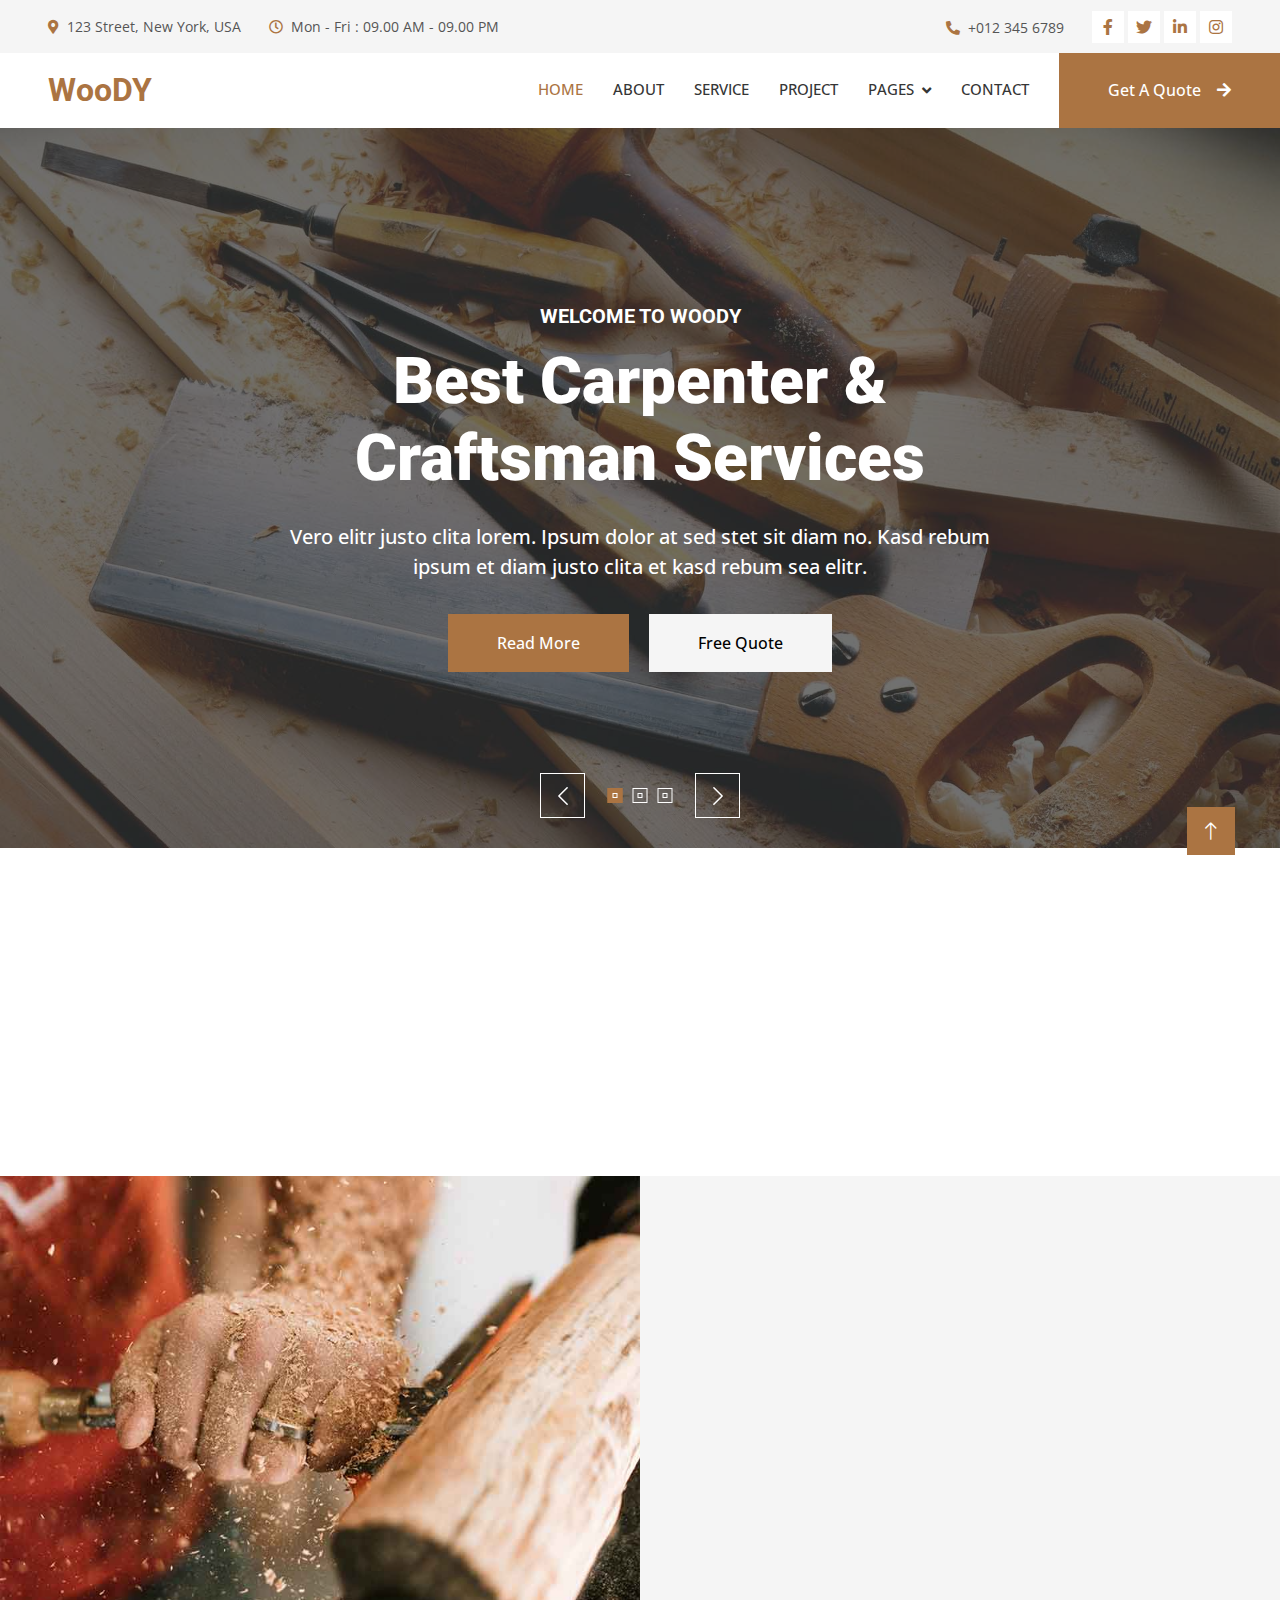
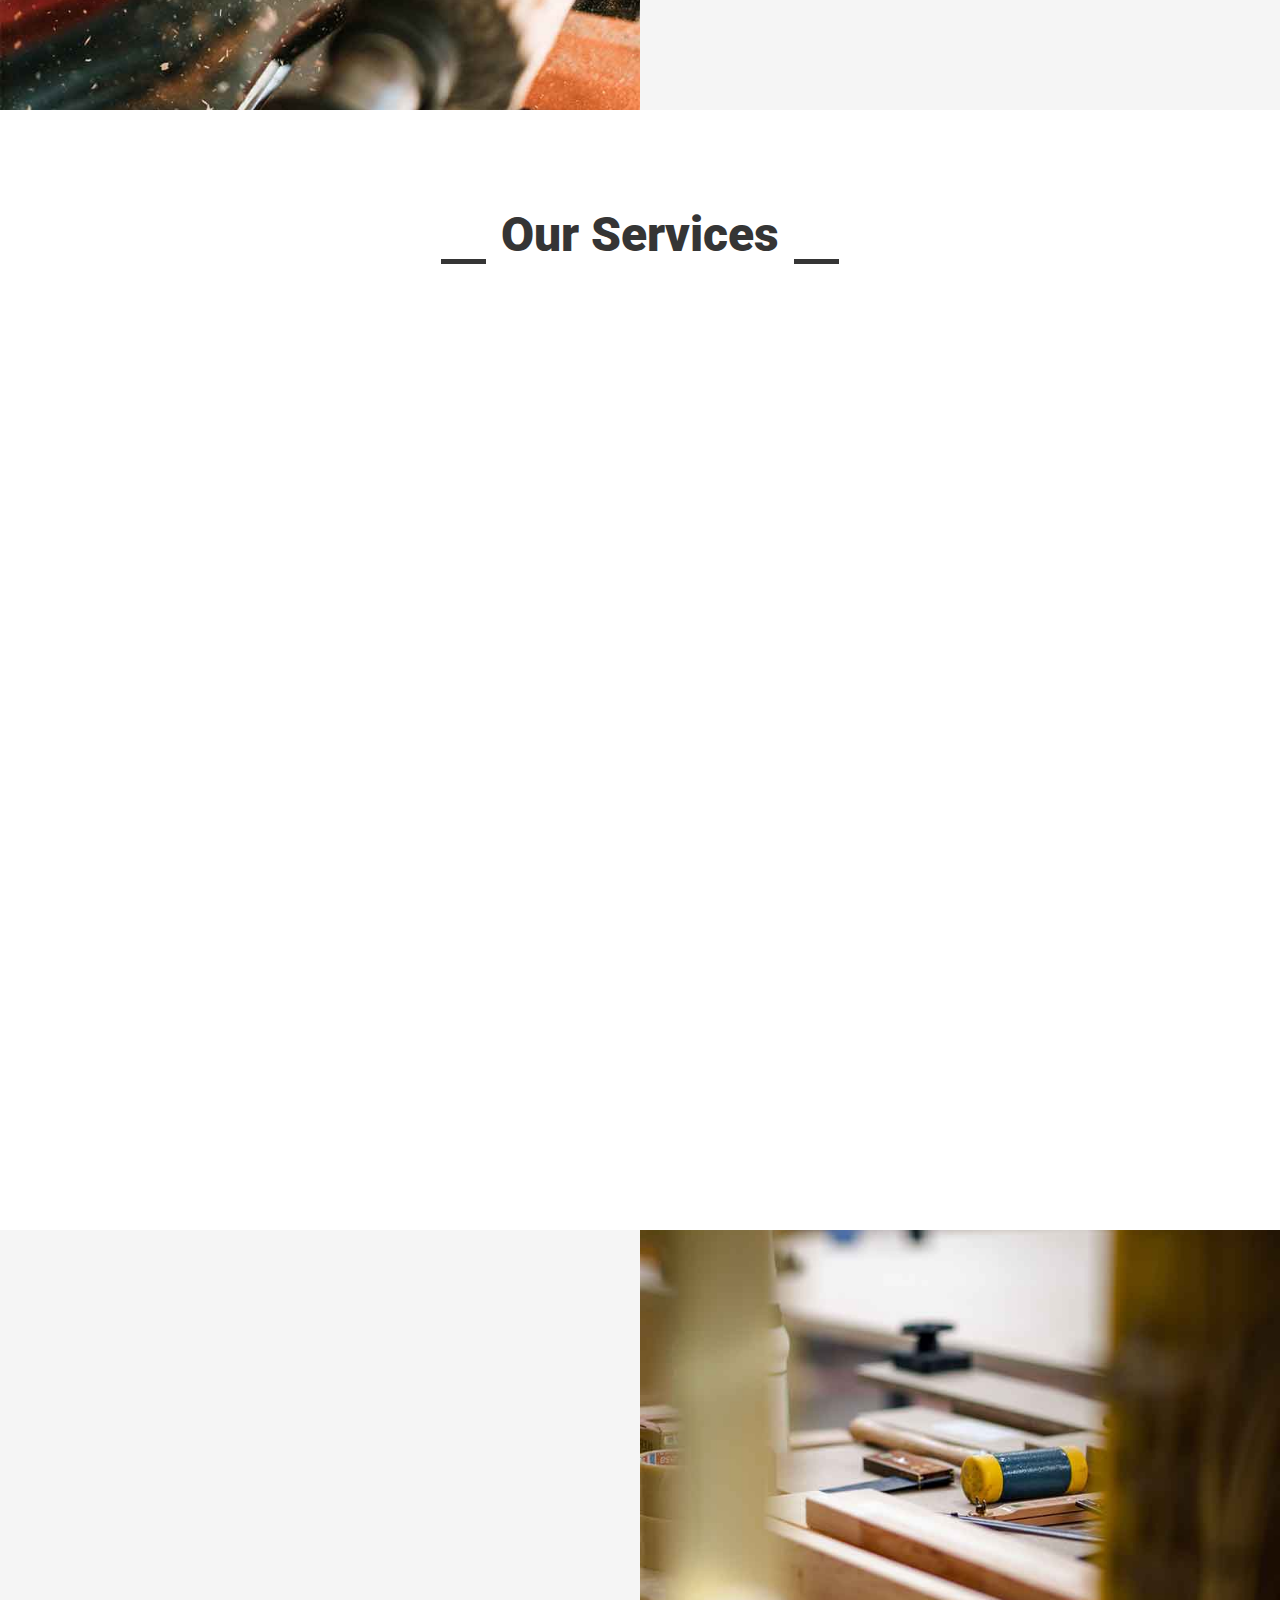
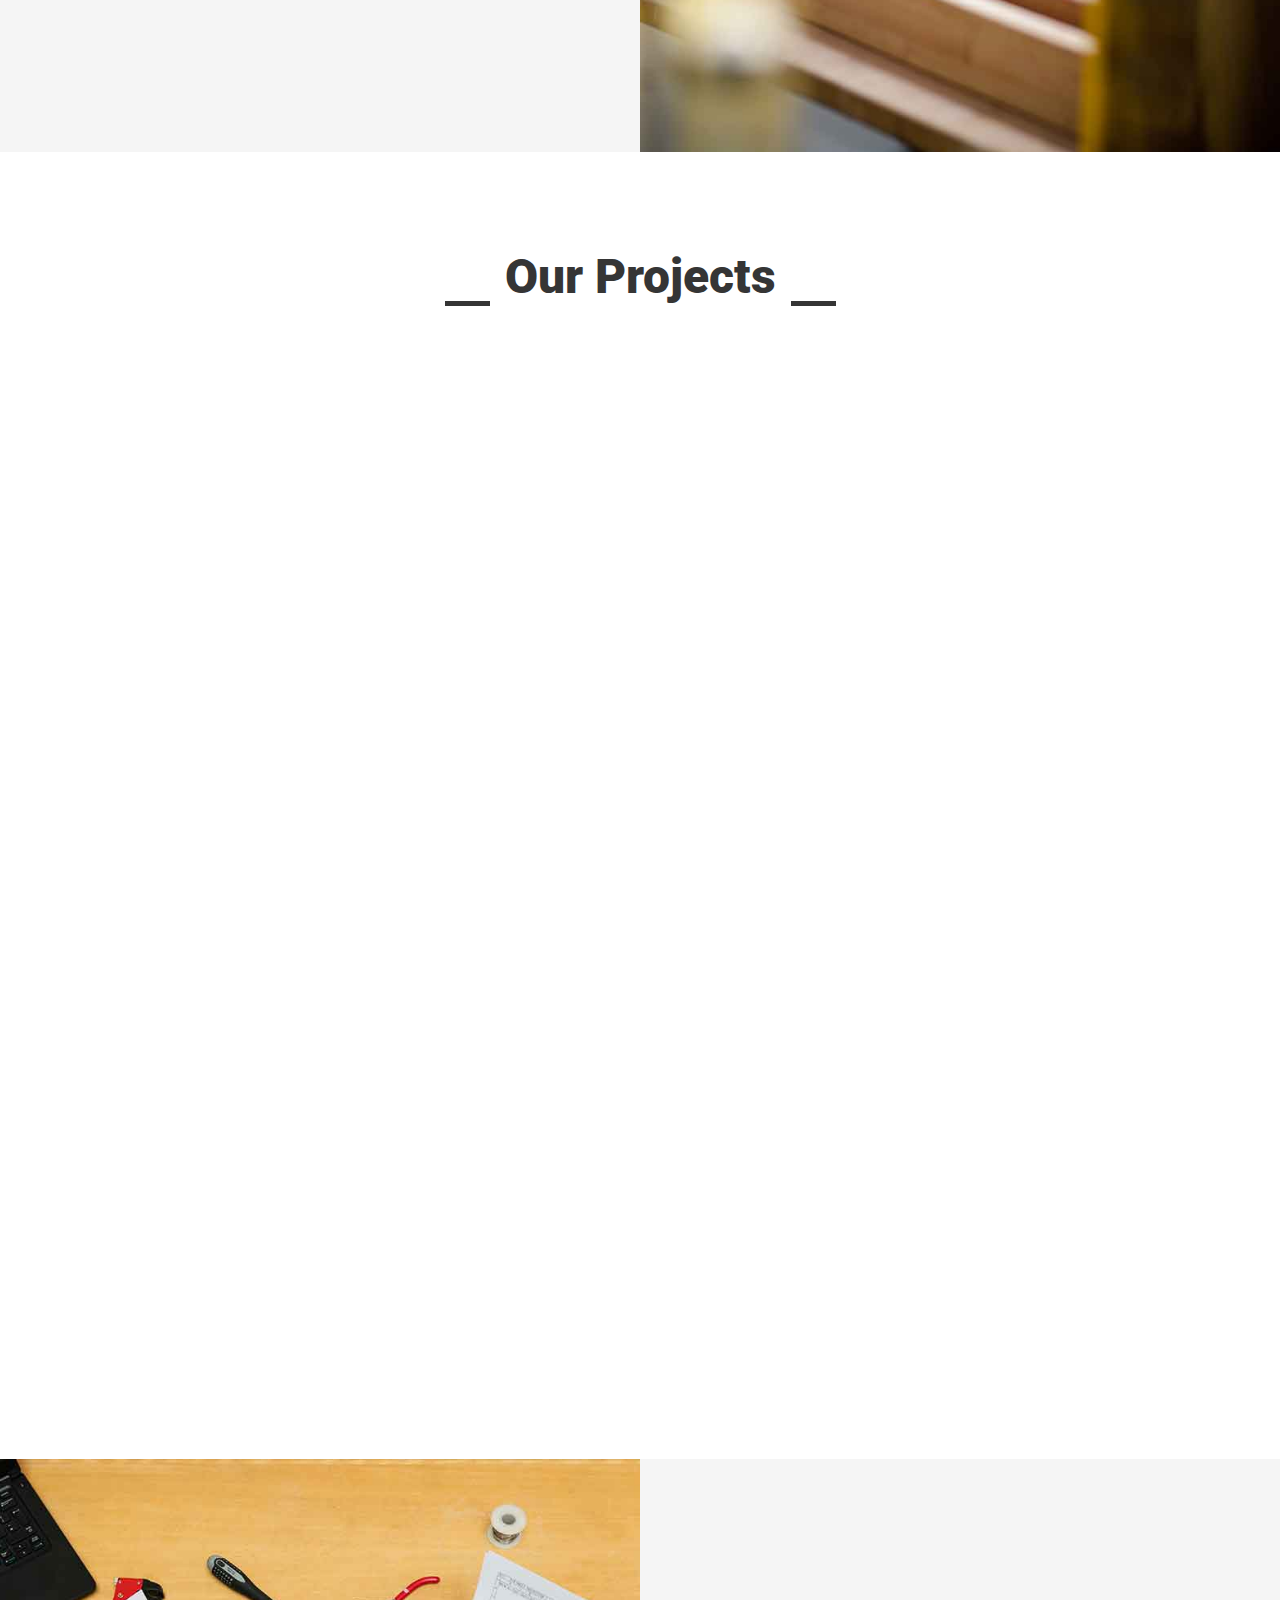
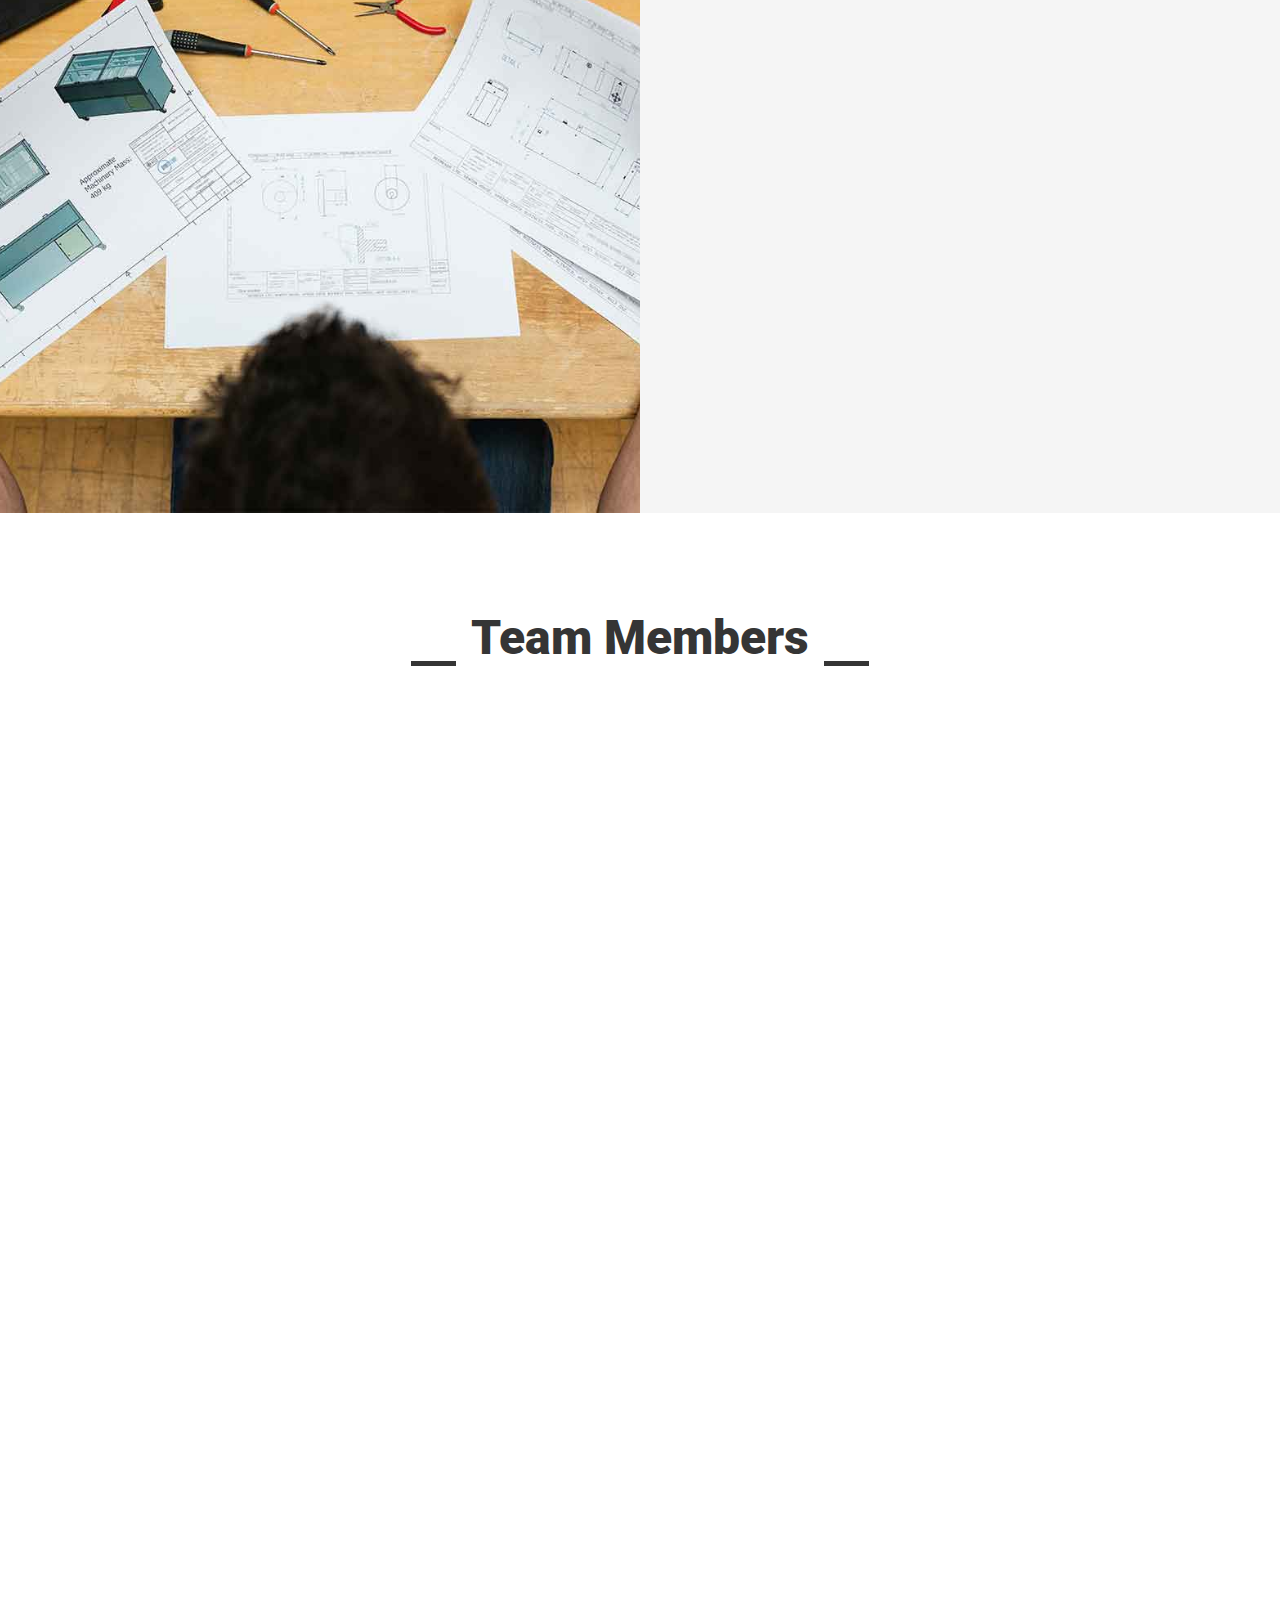
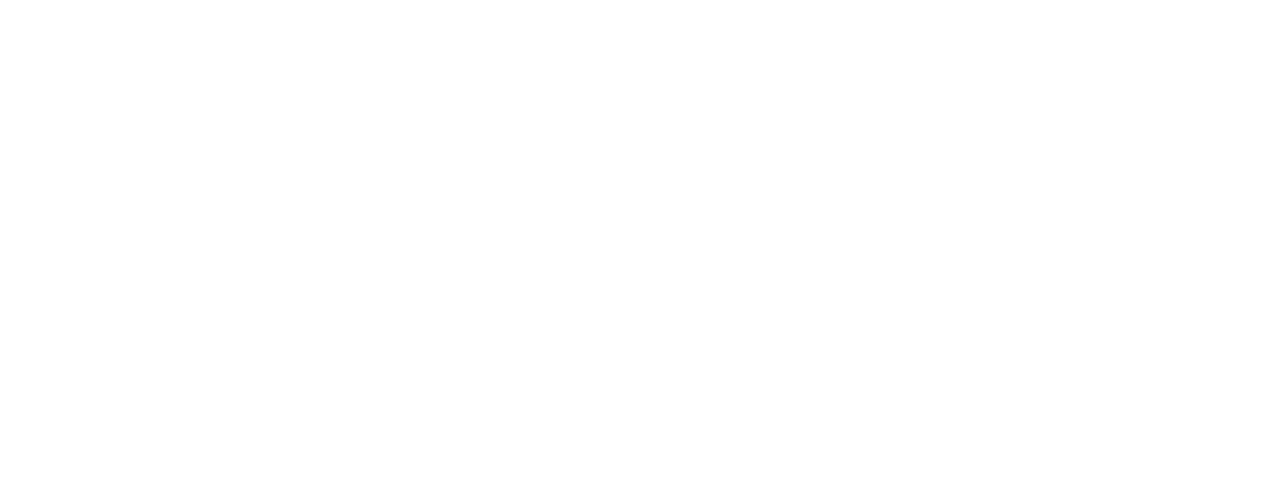
==== index.html @ b7f3e783 "first commit" ====
<!DOCTYPE html>
<html lang="en">

<head>
    <meta charset="utf-8">
    <title>Woody - Carpenter Website Template</title>
    <meta content="width=device-width, initial-scale=1.0" name="viewport">
    <meta content="" name="keywords">
    <meta content="" name="description">

    <!-- Favicon -->
    <link href="img/favicon.ico" rel="icon">

    <!-- Google Web Fonts -->
    <link rel="preconnect" href="https://fonts.googleapis.com">
    <link rel="preconnect" href="https://fonts.gstatic.com" crossorigin>
    <link href="https://fonts.googleapis.com/css2?family=Open+Sans:wght@400;500&family=Roboto:wght@500;700;900&display=swap" rel="stylesheet"> 

    <!-- Icon Font Stylesheet -->
    <link href="https://cdnjs.cloudflare.com/ajax/libs/font-awesome/5.10.0/css/all.min.css" rel="stylesheet">
    <link href="https://cdn.jsdelivr.net/npm/bootstrap-icons@1.4.1/font/bootstrap-icons.css" rel="stylesheet">

    <!-- Libraries Stylesheet -->
    <link href="lib/animate/animate.min.css" rel="stylesheet">
    <link href="lib/owlcarousel/assets/owl.carousel.min.css" rel="stylesheet">
    <link href="lib/lightbox/css/lightbox.min.css" rel="stylesheet">

    <!-- Customized Bootstrap Stylesheet -->
    <link href="css/bootstrap.min.css" rel="stylesheet">

    <!-- Template Stylesheet -->
    <link href="css/style.css" rel="stylesheet">
</head>

<body>
    <!-- Spinner Start -->
    <div id="spinner" class="show bg-white position-fixed translate-middle w-100 vh-100 top-50 start-50 d-flex align-items-center justify-content-center">
        <div class="spinner-grow text-primary" style="width: 3rem; height: 3rem;" role="status">
            <span class="sr-only">Loading...</span>
        </div>
    </div>
    <!-- Spinner End -->


    <!-- Topbar Start -->
    <div class="container-fluid bg-light p-0">
        <div class="row gx-0 d-none d-lg-flex">
            <div class="col-lg-7 px-5 text-start">
                <div class="h-100 d-inline-flex align-items-center py-3 me-4">
                    <small class="fa fa-map-marker-alt text-primary me-2"></small>
                    <small>123 Street, New York, USA</small>
                </div>
                <div class="h-100 d-inline-flex align-items-center py-3">
                    <small class="far fa-clock text-primary me-2"></small>
                    <small>Mon - Fri : 09.00 AM - 09.00 PM</small>
                </div>
            </div>
            <div class="col-lg-5 px-5 text-end">
                <div class="h-100 d-inline-flex align-items-center py-3 me-4">
                    <small class="fa fa-phone-alt text-primary me-2"></small>
                    <small>+012 345 6789</small>
                </div>
                <div class="h-100 d-inline-flex align-items-center">
                    <a class="btn btn-sm-square bg-white text-primary me-1" href=""><i class="fab fa-facebook-f"></i></a>
                    <a class="btn btn-sm-square bg-white text-primary me-1" href=""><i class="fab fa-twitter"></i></a>
                    <a class="btn btn-sm-square bg-white text-primary me-1" href=""><i class="fab fa-linkedin-in"></i></a>
                    <a class="btn btn-sm-square bg-white text-primary me-0" href=""><i class="fab fa-instagram"></i></a>
                </div>
            </div>
        </div>
    </div>
    <!-- Topbar End -->


    <!-- Navbar Start -->
    <nav class="navbar navbar-expand-lg bg-white navbar-light sticky-top p-0">
        <a href="index.html" class="navbar-brand d-flex align-items-center px-4 px-lg-5">
            <h2 class="m-0 text-primary">WooDY</h2>
        </a>
        <button type="button" class="navbar-toggler me-4" data-bs-toggle="collapse" data-bs-target="#navbarCollapse">
            <span class="navbar-toggler-icon"></span>
        </button>
        <div class="collapse navbar-collapse" id="navbarCollapse">
            <div class="navbar-nav ms-auto p-4 p-lg-0">
                <a href="index.html" class="nav-item nav-link active">Home</a>
                <a href="about.html" class="nav-item nav-link">About</a>
                <a href="service.html" class="nav-item nav-link">Service</a>
                <a href="project.html" class="nav-item nav-link">Project</a>
                <div class="nav-item dropdown">
                    <a href="#" class="nav-link dropdown-toggle" data-bs-toggle="dropdown">Pages</a>
                    <div class="dropdown-menu fade-up m-0">
                        <a href="feature.html" class="dropdown-item">Feature</a>
                        <a href="quote.html" class="dropdown-item">Free Quote</a>
                        <a href="team.html" class="dropdown-item">Our Team</a>
                        <a href="testimonial.html" class="dropdown-item">Testimonial</a>
                        <a href="404.html" class="dropdown-item">404 Page</a>
                    </div>
                </div>
                <a href="contact.html" class="nav-item nav-link">Contact</a>
            </div>
            <a href="" class="btn btn-primary py-4 px-lg-5 d-none d-lg-block">Get A Quote<i class="fa fa-arrow-right ms-3"></i></a>
        </div>
    </nav>
    <!-- Navbar End -->


    <!-- Carousel Start -->
    <div class="container-fluid p-0 pb-5">
        <div class="owl-carousel header-carousel position-relative">
            <div class="owl-carousel-item position-relative">
                <img class="img-fluid" src="img/carousel-1.jpg" alt="">
                <div class="position-absolute top-0 start-0 w-100 h-100 d-flex align-items-center" style="background: rgba(53, 53, 53, .7);">
                    <div class="container">
                        <div class="row justify-content-center">
                            <div class="col-12 col-lg-8 text-center">
                                <h5 class="text-white text-uppercase mb-3 animated slideInDown">Welcome To WooDY</h5>
                                <h1 class="display-3 text-white animated slideInDown mb-4">Best Carpenter & Craftsman Services</h1>
                                <p class="fs-5 fw-medium text-white mb-4 pb-2">Vero elitr justo clita lorem. Ipsum dolor at sed stet sit diam no. Kasd rebum ipsum et diam justo clita et kasd rebum sea elitr.</p>
                                <a href="" class="btn btn-primary py-md-3 px-md-5 me-3 animated slideInLeft">Read More</a>
                                <a href="" class="btn btn-light py-md-3 px-md-5 animated slideInRight">Free Quote</a>
                            </div>
                        </div>
                    </div>
                </div>
            </div>
            <div class="owl-carousel-item position-relative">
                <img class="img-fluid" src="img/carousel-2.jpg" alt="">
                <div class="position-absolute top-0 start-0 w-100 h-100 d-flex align-items-center" style="background: rgba(53, 53, 53, .7);">
                    <div class="container">
                        <div class="row justify-content-center">
                            <div class="col-12 col-lg-8 text-center">
                                <h5 class="text-white text-uppercase mb-3 animated slideInDown">Welcome To WooDY</h5>
                                <h1 class="display-3 text-white animated slideInDown mb-4">Best Carpenter & Craftsman Services</h1>
                                <p class="fs-5 fw-medium text-white mb-4 pb-2">Vero elitr justo clita lorem. Ipsum dolor at sed stet sit diam no. Kasd rebum ipsum et diam justo clita et kasd rebum sea elitr.</p>
                                <a href="" class="btn btn-primary py-md-3 px-md-5 me-3 animated slideInLeft">Read More</a>
                                <a href="" class="btn btn-light py-md-3 px-md-5 animated slideInRight">Free Quote</a>
                            </div>
                        </div>
                    </div>
                </div>
            </div>
            <div class="owl-carousel-item position-relative">
                <img class="img-fluid" src="img/carousel-3.jpg" alt="">
                <div class="position-absolute top-0 start-0 w-100 h-100 d-flex align-items-center" style="background: rgba(53, 53, 53, .7);">
                    <div class="container">
                        <div class="row justify-content-center">
                            <div class="col-12 col-lg-8 text-center">
                                <h5 class="text-white text-uppercase mb-3 animated slideInDown">Welcome To WooDY</h5>
                                <h1 class="display-3 text-white animated slideInDown mb-4">Best Carpenter & Craftsman Services</h1>
                                <p class="fs-5 fw-medium text-white mb-4 pb-2">Vero elitr justo clita lorem. Ipsum dolor at sed stet sit diam no. Kasd rebum ipsum et diam justo clita et kasd rebum sea elitr.</p>
                                <a href="" class="btn btn-primary py-md-3 px-md-5 me-3 animated slideInLeft">Read More</a>
                                <a href="" class="btn btn-light py-md-3 px-md-5 animated slideInRight">Free Quote</a>
                            </div>
                        </div>
                    </div>
                </div>
            </div>
        </div>
    </div>
    <!-- Carousel End -->


    <!-- Feature Start -->
    <div class="container-xxl py-5">
        <div class="container">
            <div class="row g-5">
                <div class="col-md-6 col-lg-3 wow fadeIn" data-wow-delay="0.1s">
                    <div class="d-flex align-items-center justify-content-between mb-2">
                        <div class="d-flex align-items-center justify-content-center bg-light" style="width: 60px; height: 60px;">
                            <i class="fa fa-user-check fa-2x text-primary"></i>
                        </div>
                        <h1 class="display-1 text-light mb-0">01</h1>
                    </div>
                    <h5>Creative Designers</h5>
                </div>
                <div class="col-md-6 col-lg-3 wow fadeIn" data-wow-delay="0.3s">
                    <div class="d-flex align-items-center justify-content-between mb-2">
                        <div class="d-flex align-items-center justify-content-center bg-light" style="width: 60px; height: 60px;">
                            <i class="fa fa-check fa-2x text-primary"></i>
                        </div>
                        <h1 class="display-1 text-light mb-0">02</h1>
                    </div>
                    <h5>Quality Products</h5>
                </div>
                <div class="col-md-6 col-lg-3 wow fadeIn" data-wow-delay="0.5s">
                    <div class="d-flex align-items-center justify-content-between mb-2">
                        <div class="d-flex align-items-center justify-content-center bg-light" style="width: 60px; height: 60px;">
                            <i class="fa fa-drafting-compass fa-2x text-primary"></i>
                        </div>
                        <h1 class="display-1 text-light mb-0">03</h1>
                    </div>
                    <h5>Free Consultation</h5>
                </div>
                <div class="col-md-6 col-lg-3 wow fadeIn" data-wow-delay="0.7s">
                    <div class="d-flex align-items-center justify-content-between mb-2">
                        <div class="d-flex align-items-center justify-content-center bg-light" style="width: 60px; height: 60px;">
                            <i class="fa fa-headphones fa-2x text-primary"></i>
                        </div>
                        <h1 class="display-1 text-light mb-0">04</h1>
                    </div>
                    <h5>Customer Support</h5>
                </div>
            </div>
        </div>
    </div>
    <!-- Feature Start -->



    <!-- About Start -->
    <div class="container-fluid bg-light overflow-hidden my-5 px-lg-0">
        <div class="container about px-lg-0">
            <div class="row g-0 mx-lg-0">
                <div class="col-lg-6 ps-lg-0" style="min-height: 400px;">
                    <div class="position-relative h-100">
                        <img class="position-absolute img-fluid w-100 h-100" src="img/about.jpg" style="object-fit: cover;" alt="">
                    </div>
                </div>
                <div class="col-lg-6 about-text py-5 wow fadeIn" data-wow-delay="0.5s">
                    <div class="p-lg-5 pe-lg-0">
                        <div class="section-title text-start">
                            <h1 class="display-5 mb-4">About Us</h1>
                        </div>
                        <p class="mb-4 pb-2">Tempor erat elitr rebum at clita. Diam dolor diam ipsum sit. Aliqu diam amet diam et eos. Clita erat ipsum et lorem et sit, sed stet lorem sit clita duo justo erat amet</p>
                        <div class="row g-4 mb-4 pb-2">
                            <div class="col-sm-6 wow fadeIn" data-wow-delay="0.1s">
                                <div class="d-flex align-items-center">
                                    <div class="d-flex flex-shrink-0 align-items-center justify-content-center bg-white" style="width: 60px; height: 60px;">
                                        <i class="fa fa-users fa-2x text-primary"></i>
                                    </div>
                                    <div class="ms-3">
                                        <h2 class="text-primary mb-1" data-toggle="counter-up">1234</h2>
                                        <p class="fw-medium mb-0">Happy Clients</p>
                                    </div>
                                </div>
                            </div>
                            <div class="col-sm-6 wow fadeIn" data-wow-delay="0.3s">
                                <div class="d-flex align-items-center">
                                    <div class="d-flex flex-shrink-0 align-items-center justify-content-center bg-white" style="width: 60px; height: 60px;">
                                        <i class="fa fa-check fa-2x text-primary"></i>
                                    </div>
                                    <div class="ms-3">
                                        <h2 class="text-primary mb-1" data-toggle="counter-up">1234</h2>
                                        <p class="fw-medium mb-0">Projects Done</p>
                                    </div>
                                </div>
                            </div>
                        </div>
                        <a href="" class="btn btn-primary py-3 px-5">Explore More</a>
                    </div>
                </div>
            </div>
        </div>
    </div>
    <!-- About End -->


    <!-- Service Start -->
    <div class="container-xxl py-5">
        <div class="container">
            <div class="section-title text-center">
                <h1 class="display-5 mb-5">Our Services</h1>
            </div>
            <div class="row g-4">
                <div class="col-md-6 col-lg-4 wow fadeInUp" data-wow-delay="0.1s">
                    <div class="service-item">
                        <div class="overflow-hidden">
                            <img class="img-fluid" src="img/service-1.jpg" alt="">
                        </div>
                        <div class="p-4 text-center border border-5 border-light border-top-0">
                            <h4 class="mb-3">General Carpentry</h4>
                            <p>Stet stet justo dolor sed duo. Ut clita sea sit ipsum diam lorem diam.</p>
                            <a class="fw-medium" href="">Read More<i class="fa fa-arrow-right ms-2"></i></a>
                        </div>
                    </div>
                </div>
                <div class="col-md-6 col-lg-4 wow fadeInUp" data-wow-delay="0.3s">
                    <div class="service-item">
                        <div class="overflow-hidden">
                            <img class="img-fluid" src="img/service-2.jpg" alt="">
                        </div>
                        <div class="p-4 text-center border border-5 border-light border-top-0">
                            <h4 class="mb-3">Furniture Manufacturing</h4>
                            <p>Stet stet justo dolor sed duo. Ut clita sea sit ipsum diam lorem diam.</p>
                            <a class="fw-medium" href="">Read More<i class="fa fa-arrow-right ms-2"></i></a>
                        </div>
                    </div>
                </div>
                <div class="col-md-6 col-lg-4 wow fadeInUp" data-wow-delay="0.5s">
                    <div class="service-item">
                        <div class="overflow-hidden">
                            <img class="img-fluid" src="img/service-3.jpg" alt="">
                        </div>
                        <div class="p-4 text-center border border-5 border-light border-top-0">
                            <h4 class="mb-3">Furniture Remodeling</h4>
                            <p>Stet stet justo dolor sed duo. Ut clita sea sit ipsum diam lorem diam.</p>
                            <a class="fw-medium" href="">Read More<i class="fa fa-arrow-right ms-2"></i></a>
                        </div>
                    </div>
                </div>
                <div class="col-md-6 col-lg-4 wow fadeInUp" data-wow-delay="0.1s">
                    <div class="service-item">
                        <div class="overflow-hidden">
                            <img class="img-fluid" src="img/service-4.jpg" alt="">
                        </div>
                        <div class="p-4 text-center border border-5 border-light border-top-0">
                            <h4 class="mb-3">Wooden Floor</h4>
                            <p>Stet stet justo dolor sed duo. Ut clita sea sit ipsum diam lorem diam.</p>
                            <a class="fw-medium" href="">Read More<i class="fa fa-arrow-right ms-2"></i></a>
                        </div>
                    </div>
                </div>
                <div class="col-md-6 col-lg-4 wow fadeInUp" data-wow-delay="0.3s">
                    <div class="service-item">
                        <div class="overflow-hidden">
                            <img class="img-fluid" src="img/service-5.jpg" alt="">
                        </div>
                        <div class="p-4 text-center border border-5 border-light border-top-0">
                            <h4 class="mb-3">Wooden Furniture</h4>
                            <p>Stet stet justo dolor sed duo. Ut clita sea sit ipsum diam lorem diam.</p>
                            <a class="fw-medium" href="">Read More<i class="fa fa-arrow-right ms-2"></i></a>
                        </div>
                    </div>
                </div>
                <div class="col-md-6 col-lg-4 wow fadeInUp" data-wow-delay="0.5s">
                    <div class="service-item">
                        <div class="overflow-hidden">
                            <img class="img-fluid" src="img/service-6.jpg" alt="">
                        </div>
                        <div class="p-4 text-center border border-5 border-light border-top-0">
                            <h4 class="mb-3">Custom Work</h4>
                            <p>Stet stet justo dolor sed duo. Ut clita sea sit ipsum diam lorem diam.</p>
                            <a class="fw-medium" href="">Read More<i class="fa fa-arrow-right ms-2"></i></a>
                        </div>
                    </div>
                </div>
            </div>
        </div>
    </div>
    <!-- Service End -->


    <!-- Feature Start -->
    <div class="container-fluid bg-light overflow-hidden my-5 px-lg-0">
        <div class="container feature px-lg-0">
            <div class="row g-0 mx-lg-0">
                <div class="col-lg-6 feature-text py-5 wow fadeIn" data-wow-delay="0.5s">
                    <div class="p-lg-5 ps-lg-0">
                        <div class="section-title text-start">
                            <h1 class="display-5 mb-4">Why Choose Us</h1>
                        </div>
                        <p class="mb-4 pb-2">Tempor erat elitr rebum at clita. Diam dolor diam ipsum sit. Aliqu diam amet diam et eos. Clita erat ipsum et lorem et sit, sed stet lorem sit clita duo justo erat amet</p>
                        <div class="row g-4">
                            <div class="col-6">
                                <div class="d-flex align-items-center">
                                    <div class="d-flex flex-shrink-0 align-items-center justify-content-center bg-white" style="width: 60px; height: 60px;">
                                        <i class="fa fa-check fa-2x text-primary"></i>
                                    </div>
                                    <div class="ms-4">
                                        <p class="mb-2">Quality</p>
                                        <h5 class="mb-0">Services</h5>
                                    </div>
                                </div>
                            </div>
                            <div class="col-6">
                                <div class="d-flex align-items-center">
                                    <div class="d-flex flex-shrink-0 align-items-center justify-content-center bg-white" style="width: 60px; height: 60px;">
                                        <i class="fa fa-user-check fa-2x text-primary"></i>
                                    </div>
                                    <div class="ms-4">
                                        <p class="mb-2">Creative</p>
                                        <h5 class="mb-0">Designers</h5>
                                    </div>
                                </div>
                            </div>
                            <div class="col-6">
                                <div class="d-flex align-items-center">
                                    <div class="d-flex flex-shrink-0 align-items-center justify-content-center bg-white" style="width: 60px; height: 60px;">
                                        <i class="fa fa-drafting-compass fa-2x text-primary"></i>
                                    </div>
                                    <div class="ms-4">
                                        <p class="mb-2">Free</p>
                                        <h5 class="mb-0">Consultation</h5>
                                    </div>
                                </div>
                            </div>
                            <div class="col-6">
                                <div class="d-flex align-items-center">
                                    <div class="d-flex flex-shrink-0 align-items-center justify-content-center bg-white" style="width: 60px; height: 60px;">
                                        <i class="fa fa-headphones fa-2x text-primary"></i>
                                    </div>
                                    <div class="ms-4">
                                        <p class="mb-2">Customer</p>
                                        <h5 class="mb-0">Support</h5>
                                    </div>
                                </div>
                            </div>
                        </div>
                    </div>
                </div>
                <div class="col-lg-6 pe-lg-0" style="min-height: 400px;">
                    <div class="position-relative h-100">
                        <img class="position-absolute img-fluid w-100 h-100" src="img/feature.jpg" style="object-fit: cover;" alt="">
                    </div>
                </div>
            </div>
        </div>
    </div>
    <!-- Feature End -->


    <!-- Projects Start -->
    <div class="container-xxl py-5">
        <div class="container">
            <div class="section-title text-center">
                <h1 class="display-5 mb-5">Our Projects</h1>
            </div>
            <div class="row mt-n2 wow fadeInUp" data-wow-delay="0.3s">
                <div class="col-12 text-center">
                    <ul class="list-inline mb-5" id="portfolio-flters">
                        <li class="mx-2 active" data-filter="*">All</li>
                        <li class="mx-2" data-filter=".first">General Carpentry</li>
                        <li class="mx-2" data-filter=".second">Custom Carpentry</li>
                    </ul>
                </div>
            </div>
            <div class="row g-4 portfolio-container">
                <div class="col-lg-4 col-md-6 portfolio-item first wow fadeInUp" data-wow-delay="0.1s">
                    <div class="rounded overflow-hidden">
                        <div class="position-relative overflow-hidden">
                            <img class="img-fluid w-100" src="img/portfolio-1.jpg" alt="">
                            <div class="portfolio-overlay">
                                <a class="btn btn-square btn-outline-light mx-1" href="img/portfolio-1.jpg" data-lightbox="portfolio"><i class="fa fa-eye"></i></a>
                                <a class="btn btn-square btn-outline-light mx-1" href=""><i class="fa fa-link"></i></a>
                            </div>
                        </div>
                        <div class="border border-5 border-light border-top-0 p-4">
                            <p class="text-primary fw-medium mb-2">General Carpentry</p>
                            <h5 class="lh-base mb-0">Wooden Furniture Manufacturing And Remodeling</a>
                        </div>
                    </div>
                </div>
                <div class="col-lg-4 col-md-6 portfolio-item second wow fadeInUp" data-wow-delay="0.3s">
                    <div class="rounded overflow-hidden">
                        <div class="position-relative overflow-hidden">
                            <img class="img-fluid w-100" src="img/portfolio-2.jpg" alt="">
                            <div class="portfolio-overlay">
                                <a class="btn btn-square btn-outline-light mx-1" href="img/portfolio-2.jpg" data-lightbox="portfolio"><i class="fa fa-eye"></i></a>
                                <a class="btn btn-square btn-outline-light mx-1" href=""><i class="fa fa-link"></i></a>
                            </div>
                        </div>
                        <div class="border border-5 border-light border-top-0 p-4">
                            <p class="text-primary fw-medium mb-2">Custom Carpentry</p>
                            <h5 class="lh-base mb-0">Wooden Furniture Manufacturing And Remodeling</a>
                        </div>
                    </div>
                </div>
                <div class="col-lg-4 col-md-6 portfolio-item first wow fadeInUp" data-wow-delay="0.5s">
                    <div class="rounded overflow-hidden">
                        <div class="position-relative overflow-hidden">
                            <img class="img-fluid w-100" src="img/portfolio-3.jpg" alt="">
                            <div class="portfolio-overlay">
                                <a class="btn btn-square btn-outline-light mx-1" href="img/portfolio-3.jpg" data-lightbox="portfolio"><i class="fa fa-eye"></i></a>
                                <a class="btn btn-square btn-outline-light mx-1" href=""><i class="fa fa-link"></i></a>
                            </div>
                        </div>
                        <div class="border border-5 border-light border-top-0 p-4">
                            <p class="text-primary fw-medium mb-2">General Carpentry</p>
                            <h5 class="lh-base mb-0">Wooden Furniture Manufacturing And Remodeling</a>
                        </div>
                    </div>
                </div>
                <div class="col-lg-4 col-md-6 portfolio-item second wow fadeInUp" data-wow-delay="0.1s">
                    <div class="rounded overflow-hidden">
                        <div class="position-relative overflow-hidden">
                            <img class="img-fluid w-100" src="img/portfolio-4.jpg" alt="">
                            <div class="portfolio-overlay">
                                <a class="btn btn-square btn-outline-light mx-1" href="img/portfolio-4.jpg" data-lightbox="portfolio"><i class="fa fa-eye"></i></a>
                                <a class="btn btn-square btn-outline-light mx-1" href=""><i class="fa fa-link"></i></a>
                            </div>
                        </div>
                        <div class="border border-5 border-light border-top-0 p-4">
                            <p class="text-primary fw-medium mb-2">Custom Carpentry</p>
                            <h5 class="lh-base mb-0">Wooden Furniture Manufacturing And Remodeling</a>
                        </div>
                    </div>
                </div>
                <div class="col-lg-4 col-md-6 portfolio-item first wow fadeInUp" data-wow-delay="0.3s">
                    <div class="rounded overflow-hidden">
                        <div class="position-relative overflow-hidden">
                            <img class="img-fluid w-100" src="img/portfolio-5.jpg" alt="">
                            <div class="portfolio-overlay">
                                <a class="btn btn-square btn-outline-light mx-1" href="img/portfolio-5.jpg" data-lightbox="portfolio"><i class="fa fa-eye"></i></a>
                                <a class="btn btn-square btn-outline-light mx-1" href=""><i class="fa fa-link"></i></a>
                            </div>
                        </div>
                        <div class="border border-5 border-light border-top-0 p-4">
                            <p class="text-primary fw-medium mb-2">General Carpentry</p>
                            <h5 class="lh-base mb-0">Wooden Furniture Manufacturing And Remodeling</a>
                        </div>
                    </div>
                </div>
                <div class="col-lg-4 col-md-6 portfolio-item second wow fadeInUp" data-wow-delay="0.5s">
                    <div class="rounded overflow-hidden">
                        <div class="position-relative overflow-hidden">
                            <img class="img-fluid w-100" src="img/portfolio-6.jpg" alt="">
                            <div class="portfolio-overlay">
                                <a class="btn btn-square btn-outline-light mx-1" href="img/portfolio-6.jpg" data-lightbox="portfolio"><i class="fa fa-eye"></i></a>
                                <a class="btn btn-square btn-outline-light mx-1" href=""><i class="fa fa-link"></i></a>
                            </div>
                        </div>
                        <div class="border border-5 border-light border-top-0 p-4">
                            <p class="text-primary fw-medium mb-2">Custom Carpentry</p>
                            <h5 class="lh-base mb-0">Wooden Furniture Manufacturing And Remodeling</a>
                        </div>
                    </div>
                </div>
            </div>
        </div>
    </div>
    <!-- Projects End -->


    <!-- Quote Start -->
    <div class="container-fluid bg-light overflow-hidden my-5 px-lg-0">
        <div class="container quote px-lg-0">
            <div class="row g-0 mx-lg-0">
                <div class="col-lg-6 ps-lg-0" style="min-height: 400px;">
                    <div class="position-relative h-100">
                        <img class="position-absolute img-fluid w-100 h-100" src="img/quote.jpg" style="object-fit: cover;" alt="">
                    </div>
                </div>
                <div class="col-lg-6 quote-text py-5 wow fadeIn" data-wow-delay="0.5s">
                    <div class="p-lg-5 pe-lg-0">
                        <div class="section-title text-start">
                            <h1 class="display-5 mb-4">Free Quote</h1>
                        </div>
                        <p class="mb-4 pb-2">Tempor erat elitr rebum at clita. Diam dolor diam ipsum sit. Aliqu diam amet diam et eos. Clita erat ipsum et lorem et sit, sed stet lorem sit clita duo justo erat amet</p>
                        <form>
                            <div class="row g-3">
                                <div class="col-12 col-sm-6">
                                    <input type="text" class="form-control border-0" placeholder="Your Name" style="height: 55px;">
                                </div>
                                <div class="col-12 col-sm-6">
                                    <input type="email" class="form-control border-0" placeholder="Your Email" style="height: 55px;">
                                </div>
                                <div class="col-12 col-sm-6">
                                    <input type="text" class="form-control border-0" placeholder="Your Mobile" style="height: 55px;">
                                </div>
                                <div class="col-12 col-sm-6">
                                    <select class="form-select border-0" style="height: 55px;">
                                        <option selected>Select A Service</option>
                                        <option value="1">Service 1</option>
                                        <option value="2">Service 2</option>
                                        <option value="3">Service 3</option>
                                    </select>
                                </div>
                                <div class="col-12">
                                    <textarea class="form-control border-0" placeholder="Special Note"></textarea>
                                </div>
                                <div class="col-12">
                                    <button class="btn btn-primary w-100 py-3" type="submit">Submit</button>
                                </div>
                            </div>
                        </form>
                    </div>
                </div>
            </div>
        </div>
    </div>
    <!-- Quote End -->


    <!-- Team Start -->
    <div class="container-xxl py-5">
        <div class="container">
            <div class="section-title text-center">
                <h1 class="display-5 mb-5">Team Members</h1>
            </div>
            <div class="row g-4">
                <div class="col-lg-3 col-md-6 wow fadeInUp" data-wow-delay="0.1s">
                    <div class="team-item">
                        <div class="overflow-hidden position-relative">
                            <img class="img-fluid" src="img/team-1.jpg" alt="">
                            <div class="team-social">
                                <a class="btn btn-square" href=""><i class="fab fa-facebook-f"></i></a>
                                <a class="btn btn-square" href=""><i class="fab fa-twitter"></i></a>
                                <a class="btn btn-square" href=""><i class="fab fa-instagram"></i></a>
                            </div>
                        </div>
                        <div class="text-center border border-5 border-light border-top-0 p-4">
                            <h5 class="mb-0">Full Name</h5>
                            <small>Designation</small>
                        </div>
                    </div>
                </div>
                <div class="col-lg-3 col-md-6 wow fadeInUp" data-wow-delay="0.3s">
                    <div class="team-item">
                        <div class="overflow-hidden position-relative">
                            <img class="img-fluid" src="img/team-2.jpg" alt="">
                            <div class="team-social">
                                <a class="btn btn-square" href=""><i class="fab fa-facebook-f"></i></a>
                                <a class="btn btn-square" href=""><i class="fab fa-twitter"></i></a>
                                <a class="btn btn-square" href=""><i class="fab fa-instagram"></i></a>
                            </div>
                        </div>
                        <div class="text-center border border-5 border-light border-top-0 p-4">
                            <h5 class="mb-0">Full Name</h5>
                            <small>Designation</small>
                        </div>
                    </div>
                </div>
                <div class="col-lg-3 col-md-6 wow fadeInUp" data-wow-delay="0.5s">
                    <div class="team-item">
                        <div class="overflow-hidden position-relative">
                            <img class="img-fluid" src="img/team-3.jpg" alt="">
                            <div class="team-social">
                                <a class="btn btn-square" href=""><i class="fab fa-facebook-f"></i></a>
                                <a class="btn btn-square" href=""><i class="fab fa-twitter"></i></a>
                                <a class="btn btn-square" href=""><i class="fab fa-instagram"></i></a>
                            </div>
                        </div>
                        <div class="text-center border border-5 border-light border-top-0 p-4">
                            <h5 class="mb-0">Full Name</h5>
                            <small>Designation</small>
                        </div>
                    </div>
                </div>
                <div class="col-lg-3 col-md-6 wow fadeInUp" data-wow-delay="0.7s">
                    <div class="team-item">
                        <div class="overflow-hidden position-relative">
                            <img class="img-fluid" src="img/team-4.jpg" alt="">
                            <div class="team-social">
                                <a class="btn btn-square" href=""><i class="fab fa-facebook-f"></i></a>
                                <a class="btn btn-square" href=""><i class="fab fa-twitter"></i></a>
                                <a class="btn btn-square" href=""><i class="fab fa-instagram"></i></a>
                            </div>
                        </div>
                        <div class="text-center border border-5 border-light border-top-0 p-4">
                            <h5 class="mb-0">Full Name</h5>
                            <small>Designation</small>
                        </div>
                    </div>
                </div>
            </div>
        </div>
    </div>
    <!-- Team End -->


    <!-- Testimonial Start -->
    <div class="container-xxl py-5 wow fadeInUp" data-wow-delay="0.1s">
        <div class="container">
            <div class="section-title text-center">
                <h1 class="display-5 mb-5">Testimonial</h1>
            </div>
            <div class="owl-carousel testimonial-carousel">
                <div class="testimonial-item text-center">
                    <img class="img-fluid bg-light p-2 mx-auto mb-3" src="img/testimonial-1.jpg" style="width: 90px; height: 90px;">
                    <div class="testimonial-text text-center p-4">
                        <p>Clita clita tempor justo dolor ipsum amet kasd amet duo justo duo duo labore sed sed. Magna ut diam sit et amet stet eos sed clita erat magna elitr erat sit sit erat at rebum justo sea clita.</p>
                        <h5 class="mb-1">Client Name</h5>
                        <span class="fst-italic">Profession</span>
                    </div>
                </div>
                <div class="testimonial-item text-center">
                    <img class="img-fluid bg-light p-2 mx-auto mb-3" src="img/testimonial-2.jpg" style="width: 90px; height: 90px;">
                    <div class="testimonial-text text-center p-4">
                        <p>Clita clita tempor justo dolor ipsum amet kasd amet duo justo duo duo labore sed sed. Magna ut diam sit et amet stet eos sed clita erat magna elitr erat sit sit erat at rebum justo sea clita.</p>
                        <h5 class="mb-1">Client Name</h5>
                        <span class="fst-italic">Profession</span>
                    </div>
                </div>
                <div class="testimonial-item text-center">
                    <img class="img-fluid bg-light p-2 mx-auto mb-3" src="img/testimonial-3.jpg" style="width: 90px; height: 90px;">
                    <div class="testimonial-text text-center p-4">
                        <p>Clita clita tempor justo dolor ipsum amet kasd amet duo justo duo duo labore sed sed. Magna ut diam sit et amet stet eos sed clita erat magna elitr erat sit sit erat at rebum justo sea clita.</p>
                        <h5 class="mb-1">Client Name</h5>
                        <span class="fst-italic">Profession</span>
                    </div>
                </div>
            </div>
        </div>
    </div>
    <!-- Testimonial End -->


    <!-- Footer Start -->
    <div class="container-fluid bg-dark text-light footer mt-5 pt-5 wow fadeIn" data-wow-delay="0.1s">
        <div class="container py-5">
            <div class="row g-5">
                <div class="col-lg-3 col-md-6">
                    <h4 class="text-light mb-4">Address</h4>
                    <p class="mb-2"><i class="fa fa-map-marker-alt me-3"></i>123 Street, New York, USA</p>
                    <p class="mb-2"><i class="fa fa-phone-alt me-3"></i>+012 345 67890</p>
                    <p class="mb-2"><i class="fa fa-envelope me-3"></i>info@example.com</p>
                    <div class="d-flex pt-2">
                        <a class="btn btn-outline-light btn-social" href=""><i class="fab fa-twitter"></i></a>
                        <a class="btn btn-outline-light btn-social" href=""><i class="fab fa-facebook-f"></i></a>
                        <a class="btn btn-outline-light btn-social" href=""><i class="fab fa-youtube"></i></a>
                        <a class="btn btn-outline-light btn-social" href=""><i class="fab fa-linkedin-in"></i></a>
                    </div>
                </div>
                <div class="col-lg-3 col-md-6">
                    <h4 class="text-light mb-4">Services</h4>
                    <a class="btn btn-link" href="">General Carpentry</a>
                    <a class="btn btn-link" href="">Furniture Remodeling</a>
                    <a class="btn btn-link" href="">Wooden Floor</a>
                    <a class="btn btn-link" href="">Wooden Furniture</a>
                    <a class="btn btn-link" href="">Custom Carpentry</a>
                </div>
                <div class="col-lg-3 col-md-6">
                    <h4 class="text-light mb-4">Quick Links</h4>
                    <a class="btn btn-link" href="">About Us</a>
                    <a class="btn btn-link" href="">Contact Us</a>
                    <a class="btn btn-link" href="">Our Services</a>
                    <a class="btn btn-link" href="">Terms & Condition</a>
                    <a class="btn btn-link" href="">Support</a>
                </div>
                <div class="col-lg-3 col-md-6">
                    <h4 class="text-light mb-4">Newsletter</h4>
                    <p>Dolor amet sit justo amet elitr clita ipsum elitr est.</p>
                    <div class="position-relative mx-auto" style="max-width: 400px;">
                        <input class="form-control border-0 w-100 py-3 ps-4 pe-5" type="text" placeholder="Your email">
                        <button type="button" class="btn btn-primary py-2 position-absolute top-0 end-0 mt-2 me-2">SignUp</button>
                    </div>
                </div>
            </div>
        </div>
        <div class="container">
            <div class="copyright">
                <div class="row">
                    <div class="col-md-6 text-center text-md-start mb-3 mb-md-0">
                        &copy; <a class="border-bottom" href="#">Your Site Name</a>, All Right Reserved.
                    </div>
                    <div class="col-md-6 text-center text-md-end">
                        <!--/*** This template is free as long as you keep the footer author’s credit link/attribution link/backlink. If you'd like to use the template without the footer author’s credit link/attribution link/backlink, you can purchase the Credit Removal License from "https://htmlcodex.com/credit-removal". Thank you for your support. ***/-->
                        Designed By <a class="border-bottom" href="https://htmlcodex.com">HTML Codex</a>
                    </div>
                </div>
            </div>
        </div>
    </div>
    <!-- Footer End -->


    <!-- Back to Top -->
    <a href="#" class="btn btn-lg btn-primary btn-lg-square rounded-0 back-to-top"><i class="bi bi-arrow-up"></i></a>


    <!-- JavaScript Libraries -->
    <script src="https://code.jquery.com/jquery-3.4.1.min.js"></script>
    <script src="https://cdn.jsdelivr.net/npm/bootstrap@5.0.0/dist/js/bootstrap.bundle.min.js"></script>
    <script src="lib/wow/wow.min.js"></script>
    <script src="lib/easing/easing.min.js"></script>
    <script src="lib/waypoints/waypoints.min.js"></script>
    <script src="lib/counterup/counterup.min.js"></script>
    <script src="lib/owlcarousel/owl.carousel.min.js"></script>
    <script src="lib/isotope/isotope.pkgd.min.js"></script>
    <script src="lib/lightbox/js/lightbox.min.js"></script>

    <!-- Template Javascript -->
    <script src="js/main.js"></script>
</body>

</html>
---- css/style.css ----
/********** Template CSS **********/
:root {
    --primary: #AB7442;
    --light: #F5F5F5;
    --dark: #353535;
}

.fw-medium {
    font-weight: 500 !important;
}

.fw-bold {
    font-weight: 700 !important;
}

.fw-black {
    font-weight: 900 !important;
}

.back-to-top {
    position: fixed;
    display: none;
    right: 45px;
    bottom: 45px;
    z-index: 99;
}


/*** Spinner ***/
#spinner {
    opacity: 0;
    visibility: hidden;
    transition: opacity .5s ease-out, visibility 0s linear .5s;
    z-index: 99999;
}

#spinner.show {
    transition: opacity .5s ease-out, visibility 0s linear 0s;
    visibility: visible;
    opacity: 1;
}


/*** Button ***/
.btn {
    font-weight: 500;
    transition: .5s;
}

.btn.btn-primary,
.btn.btn-secondary {
    color: #FFFFFF;
}

.btn-square {
    width: 38px;
    height: 38px;
}

.btn-sm-square {
    width: 32px;
    height: 32px;
}

.btn-lg-square {
    width: 48px;
    height: 48px;
}

.btn-square,
.btn-sm-square,
.btn-lg-square {
    padding: 0;
    display: flex;
    align-items: center;
    justify-content: center;
    font-weight: normal;
}

/*** Navbar ***/
.navbar .dropdown-toggle::after {
    border: none;
    content: "\f107";
    font-family: "Font Awesome 5 Free";
    font-weight: 900;
    vertical-align: middle;
    margin-left: 8px;
}

.navbar-light .navbar-nav .nav-link {
    margin-right: 30px;
    padding: 25px 0;
    color: #FFFFFF;
    font-size: 15px;
    font-weight: 500;
    text-transform: uppercase;
    outline: none;
}

.navbar-light .navbar-nav .nav-link:hover,
.navbar-light .navbar-nav .nav-link.active {
    color: var(--primary);
}

@media (max-width: 991.98px) {
    .navbar-light .navbar-nav .nav-link  {
        margin-right: 0;
        padding: 10px 0;
    }

    .navbar-light .navbar-nav {
        border-top: 1px solid #EEEEEE;
    }
}

.navbar-light .navbar-brand,
.navbar-light a.btn {
    height: 75px;
}

.navbar-light .navbar-nav .nav-link {
    color: var(--dark);
    font-weight: 500;
}

.navbar-light.sticky-top {
    top: -100px;
    transition: .5s;
}

@media (min-width: 992px) {
    .navbar .nav-item .dropdown-menu {
        display: block;
        border: none;
        margin-top: 0;
        top: 150%;
        opacity: 0;
        visibility: hidden;
        transition: .5s;
    }

    .navbar .nav-item:hover .dropdown-menu {
        top: 100%;
        visibility: visible;
        transition: .5s;
        opacity: 1;
    }
}


/*** Header ***/
@media (max-width: 768px) {
    .header-carousel .owl-carousel-item {
        position: relative;
        min-height: 500px;
    }
    
    .header-carousel .owl-carousel-item img {
        position: absolute;
        width: 100%;
        height: 100%;
        object-fit: cover;
    }

    .header-carousel .owl-carousel-item h5,
    .header-carousel .owl-carousel-item p {
        font-size: 14px !important;
        font-weight: 400 !important;
    }

    .header-carousel .owl-carousel-item h1 {
        font-size: 30px;
        font-weight: 600;
    }
}

.header-carousel .owl-nav {
    position: absolute;
    width: 200px;
    height: 45px;
    bottom: 30px;
    left: 50%;
    transform: translateX(-50%);
    display: flex;
    justify-content: space-between;
}

.header-carousel .owl-nav .owl-prev,
.header-carousel .owl-nav .owl-next {
    width: 45px;
    height: 45px;
    display: flex;
    align-items: center;
    justify-content: center;
    color: #FFFFFF;
    background: transparent;
    border: 1px solid #FFFFFF;
    font-size: 22px;
    transition: .5s;
}

.header-carousel .owl-nav .owl-prev:hover,
.header-carousel .owl-nav .owl-next:hover {
    background: var(--primary);
    border-color: var(--primary);
}

.header-carousel .owl-dots {
    position: absolute;
    height: 45px;
    bottom: 30px;
    left: 50%;
    transform: translateX(-50%);
    display: flex;
    align-items: center;
    justify-content: center;
}

.header-carousel .owl-dot {
    position: relative;
    display: inline-block;
    margin: 0 5px;
    width: 15px;
    height: 15px;
    background: transparent;
    border: 1px solid #FFFFFF;
    transition: .5s;
}

.header-carousel .owl-dot::after {
    position: absolute;
    content: "";
    width: 5px;
    height: 5px;
    top: 4px;
    left: 4px;
    background: transparent;
    border: 1px solid #FFFFFF;
}

.header-carousel .owl-dot.active {
    background: var(--primary);
    border-color: var(--primary);
}

.page-header {
    background: linear-gradient(rgba(53, 53, 53, .7), rgba(53, 53, 53, .7)), url(../img/carousel-1.jpg) center center no-repeat;
    background-size: cover;
}

.breadcrumb-item + .breadcrumb-item::before {
    color: var(--light);
}


/*** Section Title ***/
.section-title h1 {
    position: relative;
    display: inline-block;
    padding: 0 60px;
}

.section-title.text-start h1 {
    padding-left: 0;
}

.section-title h1::before,
.section-title h1::after {
    position: absolute;
    content: "";
    width: 45px;
    height: 5px;
    bottom: 0;
    background: var(--dark);
}

.section-title h1::before {
    left: 0;
}

.section-title h1::after {
    right: 0;
}

.section-title.text-start h1::before {
    display: none;
}


/*** About ***/
@media (min-width: 992px) {
    .container.about {
        max-width: 100% !important;
    }

    .about-text  {
        padding-right: calc(((100% - 960px) / 2) + .75rem);
    }
}

@media (min-width: 1200px) {
    .about-text  {
        padding-right: calc(((100% - 1140px) / 2) + .75rem);
    }
}

@media (min-width: 1400px) {
    .about-text  {
        padding-right: calc(((100% - 1320px) / 2) + .75rem);
    }
}


/*** Service ***/
.service-item img {
    transition: .5s;
}

.service-item:hover img {
    transform: scale(1.1);
}


/*** Feature ***/
@media (min-width: 992px) {
    .container.feature {
        max-width: 100% !important;
    }

    .feature-text  {
        padding-left: calc(((100% - 960px) / 2) + .75rem);
    }
}

@media (min-width: 1200px) {
    .feature-text  {
        padding-left: calc(((100% - 1140px) / 2) + .75rem);
    }
}

@media (min-width: 1400px) {
    .feature-text  {
        padding-left: calc(((100% - 1320px) / 2) + .75rem);
    }
}


/*** Project Portfolio ***/
#portfolio-flters li {
    display: inline-block;
    font-weight: 500;
    color: var(--dark);
    cursor: pointer;
    transition: .5s;
    border-bottom: 2px solid transparent;
}

#portfolio-flters li:hover,
#portfolio-flters li.active {
    color: var(--primary);
    border-color: var(--primary);
}

.portfolio-item img {
    transition: .5s;
}

.portfolio-item:hover img {
    transform: scale(1.1);
}

.portfolio-item .portfolio-overlay {
    position: absolute;
    display: flex;
    align-items: center;
    justify-content: center;
    width: 0;
    height: 0;
    bottom: 0;
    left: 50%;
    background: rgba(53, 53, 53, .7);
    transition: .5s;
}

.portfolio-item:hover .portfolio-overlay {
    width: 100%;
    height: 100%;
    left: 0;
}

.portfolio-item .portfolio-overlay .btn {
    opacity: 0;
}

.portfolio-item:hover .portfolio-overlay .btn {
    opacity: 1;
}


/*** Quote ***/
@media (min-width: 992px) {
    .container.quote {
        max-width: 100% !important;
    }

    .quote-text  {
        padding-right: calc(((100% - 960px) / 2) + .75rem);
    }
}

@media (min-width: 1200px) {
    .quote-text  {
        padding-right: calc(((100% - 1140px) / 2) + .75rem);
    }
}

@media (min-width: 1400px) {
    .quote-text  {
        padding-right: calc(((100% - 1320px) / 2) + .75rem);
    }
}


/*** Team ***/
.team-item img {
    transition: .5s;
}

.team-item:hover img {
    transform: scale(1.1);
}

.team-item .team-social {
    position: absolute;
    width: 38px;
    top: 50%;
    left: -38px;
    transform: translateY(-50%);
    display: flex;
    flex-direction: column;
    background: #FFFFFF;
    transition: .5s;
}

.team-item .team-social .btn {
    color: var(--primary);
    background: #FFFFFF;
}

.team-item .team-social .btn:hover {
    color: #FFFFFF;
    background: var(--primary);
}

.team-item:hover .team-social {
    left: 0;
}


/*** Testimonial ***/
.testimonial-carousel::before {
    position: absolute;
    content: "";
    top: 0;
    left: 0;
    height: 100%;
    width: 0;
    background: linear-gradient(to right, rgba(255, 255, 255, 1) 0%, rgba(255, 255, 255, 0) 100%);
    z-index: 1;
}

.testimonial-carousel::after {
    position: absolute;
    content: "";
    top: 0;
    right: 0;
    height: 100%;
    width: 0;
    background: linear-gradient(to left, rgba(255, 255, 255, 1) 0%, rgba(255, 255, 255, 0) 100%);
    z-index: 1;
}

@media (min-width: 768px) {
    .testimonial-carousel::before,
    .testimonial-carousel::after {
        width: 200px;
    }
}

@media (min-width: 992px) {
    .testimonial-carousel::before,
    .testimonial-carousel::after {
        width: 300px;
    }
}

.testimonial-carousel .owl-item .testimonial-text {
    border: 5px solid var(--light);
    transform: scale(.8);
    transition: .5s;
}

.testimonial-carousel .owl-item.center .testimonial-text {
    transform: scale(1);
}

.testimonial-carousel .owl-nav {
    position: absolute;
    width: 350px;
    top: 10px;
    left: 50%;
    transform: translateX(-50%);
    display: flex;
    justify-content: space-between;
    opacity: 0;
    transition: .5s;
    z-index: 1;
}

.testimonial-carousel:hover .owl-nav {
    width: 300px;
    opacity: 1;
}

.testimonial-carousel .owl-nav .owl-prev,
.testimonial-carousel .owl-nav .owl-next {
    position: relative;
    color: var(--primary);
    font-size: 45px;
    transition: .5s;
}

.testimonial-carousel .owl-nav .owl-prev:hover,
.testimonial-carousel .owl-nav .owl-next:hover {
    color: var(--dark);
}


/*** Contact ***/
@media (min-width: 992px) {
    .container.contact {
        max-width: 100% !important;
    }

    .contact-text  {
        padding-left: calc(((100% - 960px) / 2) + .75rem);
    }
}

@media (min-width: 1200px) {
    .contact-text  {
        padding-left: calc(((100% - 1140px) / 2) + .75rem);
    }
}

@media (min-width: 1400px) {
    .contact-text  {
        padding-left: calc(((100% - 1320px) / 2) + .75rem);
    }
}


/*** Footer ***/
.footer {
    background: linear-gradient(rgba(53, 53, 53, .7), rgba(53, 53, 53, .7)), url(../img/footer.jpg) center center no-repeat;
    background-size: cover;
}

.footer .btn.btn-social {
    margin-right: 5px;
    width: 35px;
    height: 35px;
    display: flex;
    align-items: center;
    justify-content: center;
    color: var(--light);
    border: 1px solid #FFFFFF;
    transition: .3s;
}

.footer .btn.btn-social:hover {
    color: var(--primary);
}

.footer .btn.btn-link {
    display: block;
    margin-bottom: 5px;
    padding: 0;
    text-align: left;
    color: #FFFFFF;
    font-size: 15px;
    font-weight: normal;
    text-transform: capitalize;
    transition: .3s;
}

.footer .btn.btn-link::before {
    position: relative;
    content: "\f105";
    font-family: "Font Awesome 5 Free";
    font-weight: 900;
    margin-right: 10px;
}

.footer .btn.btn-link:hover {
    color: var(--primary);
    letter-spacing: 1px;
    box-shadow: none;
}

.footer .copyright {
    padding: 25px 0;
    font-size: 15px;
    border-top: 1px solid rgba(256, 256, 256, .1);
}

.footer .copyright a {
    color: var(--light);
}

.footer .copyright a:hover {
    color: var(--primary);
}
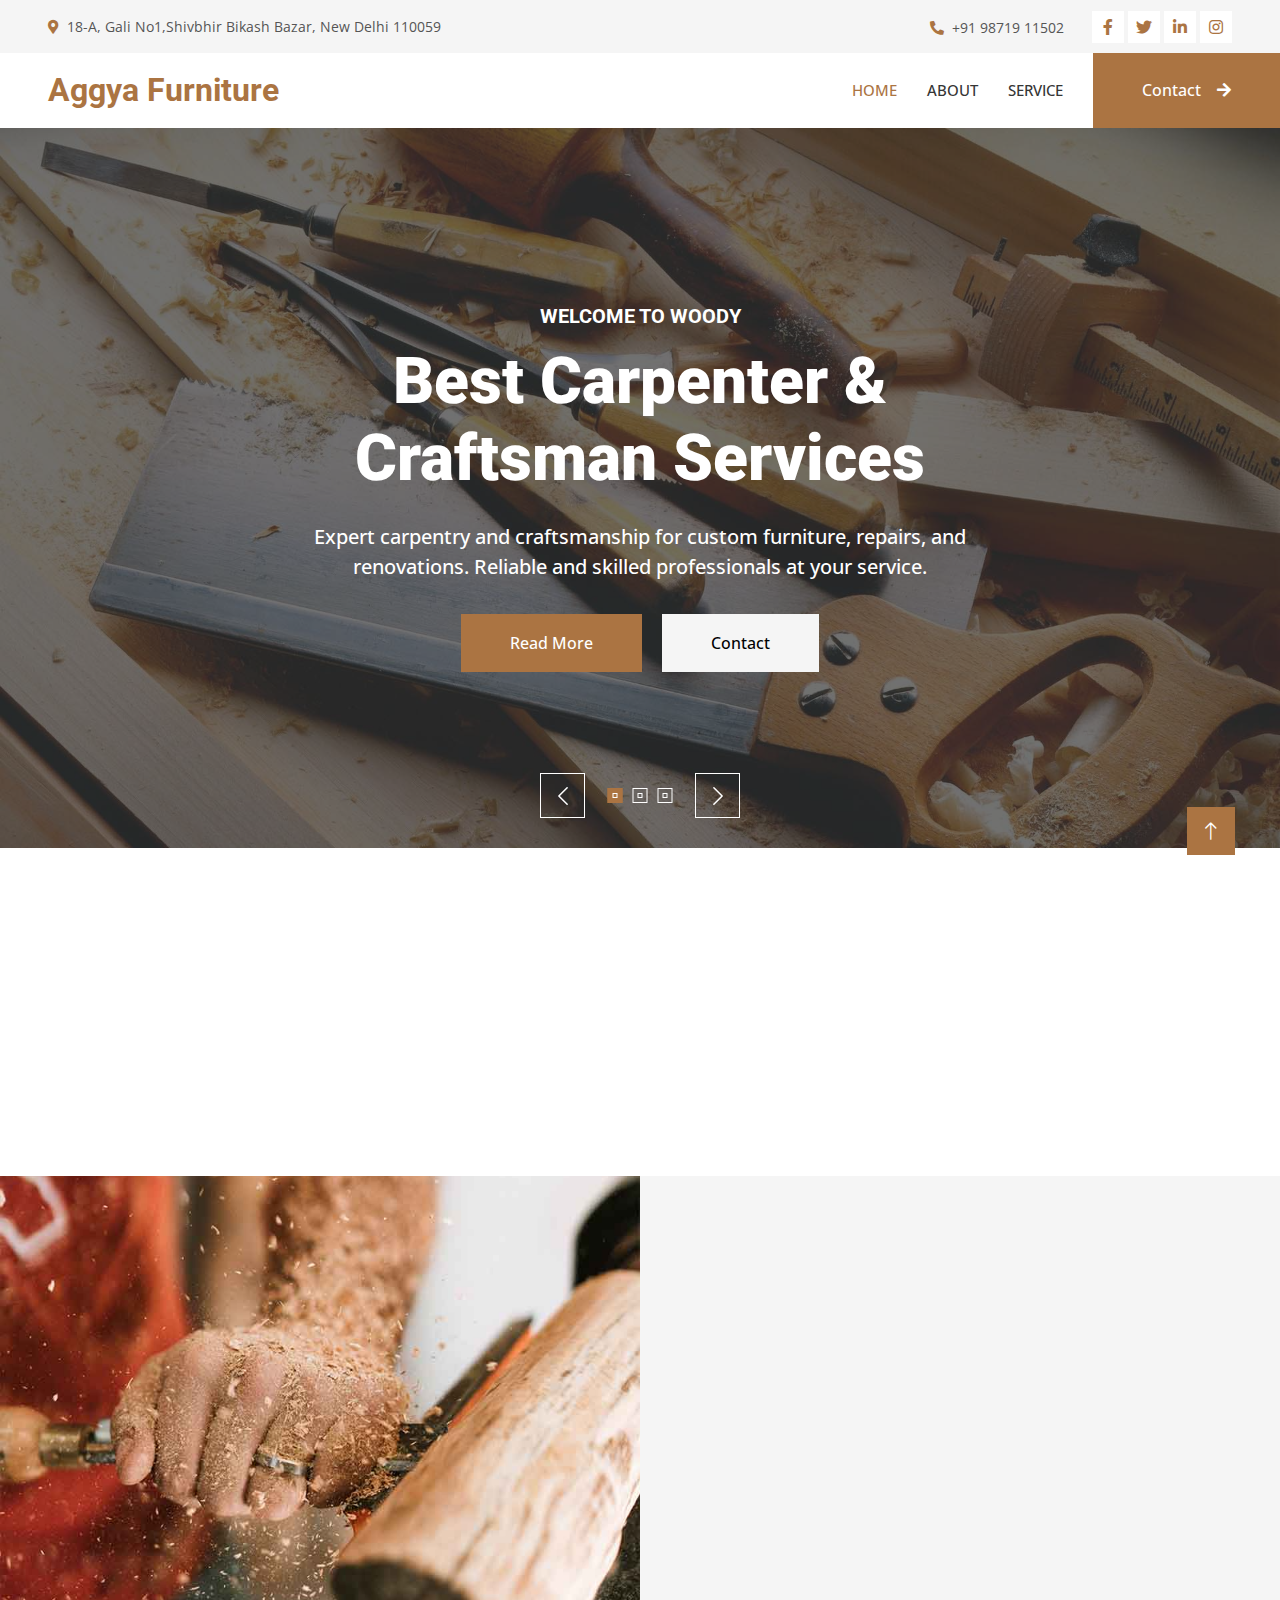
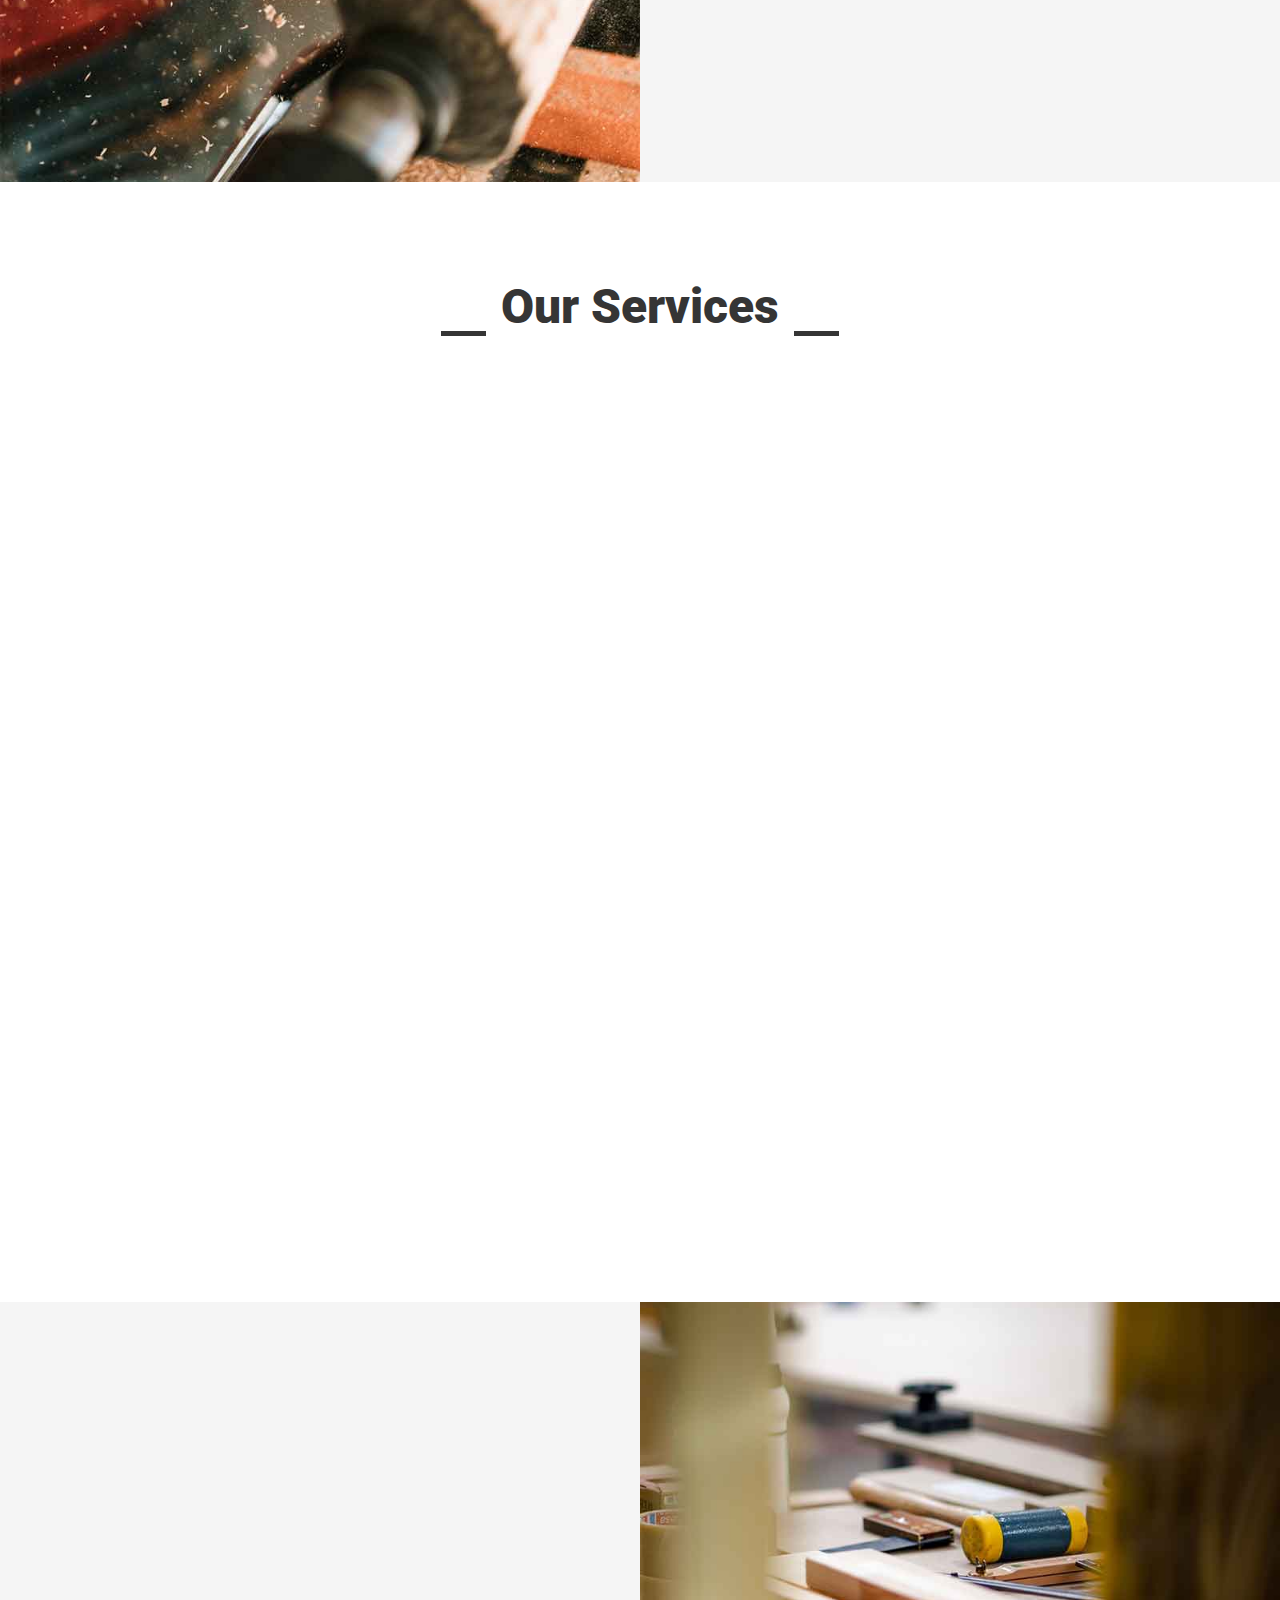
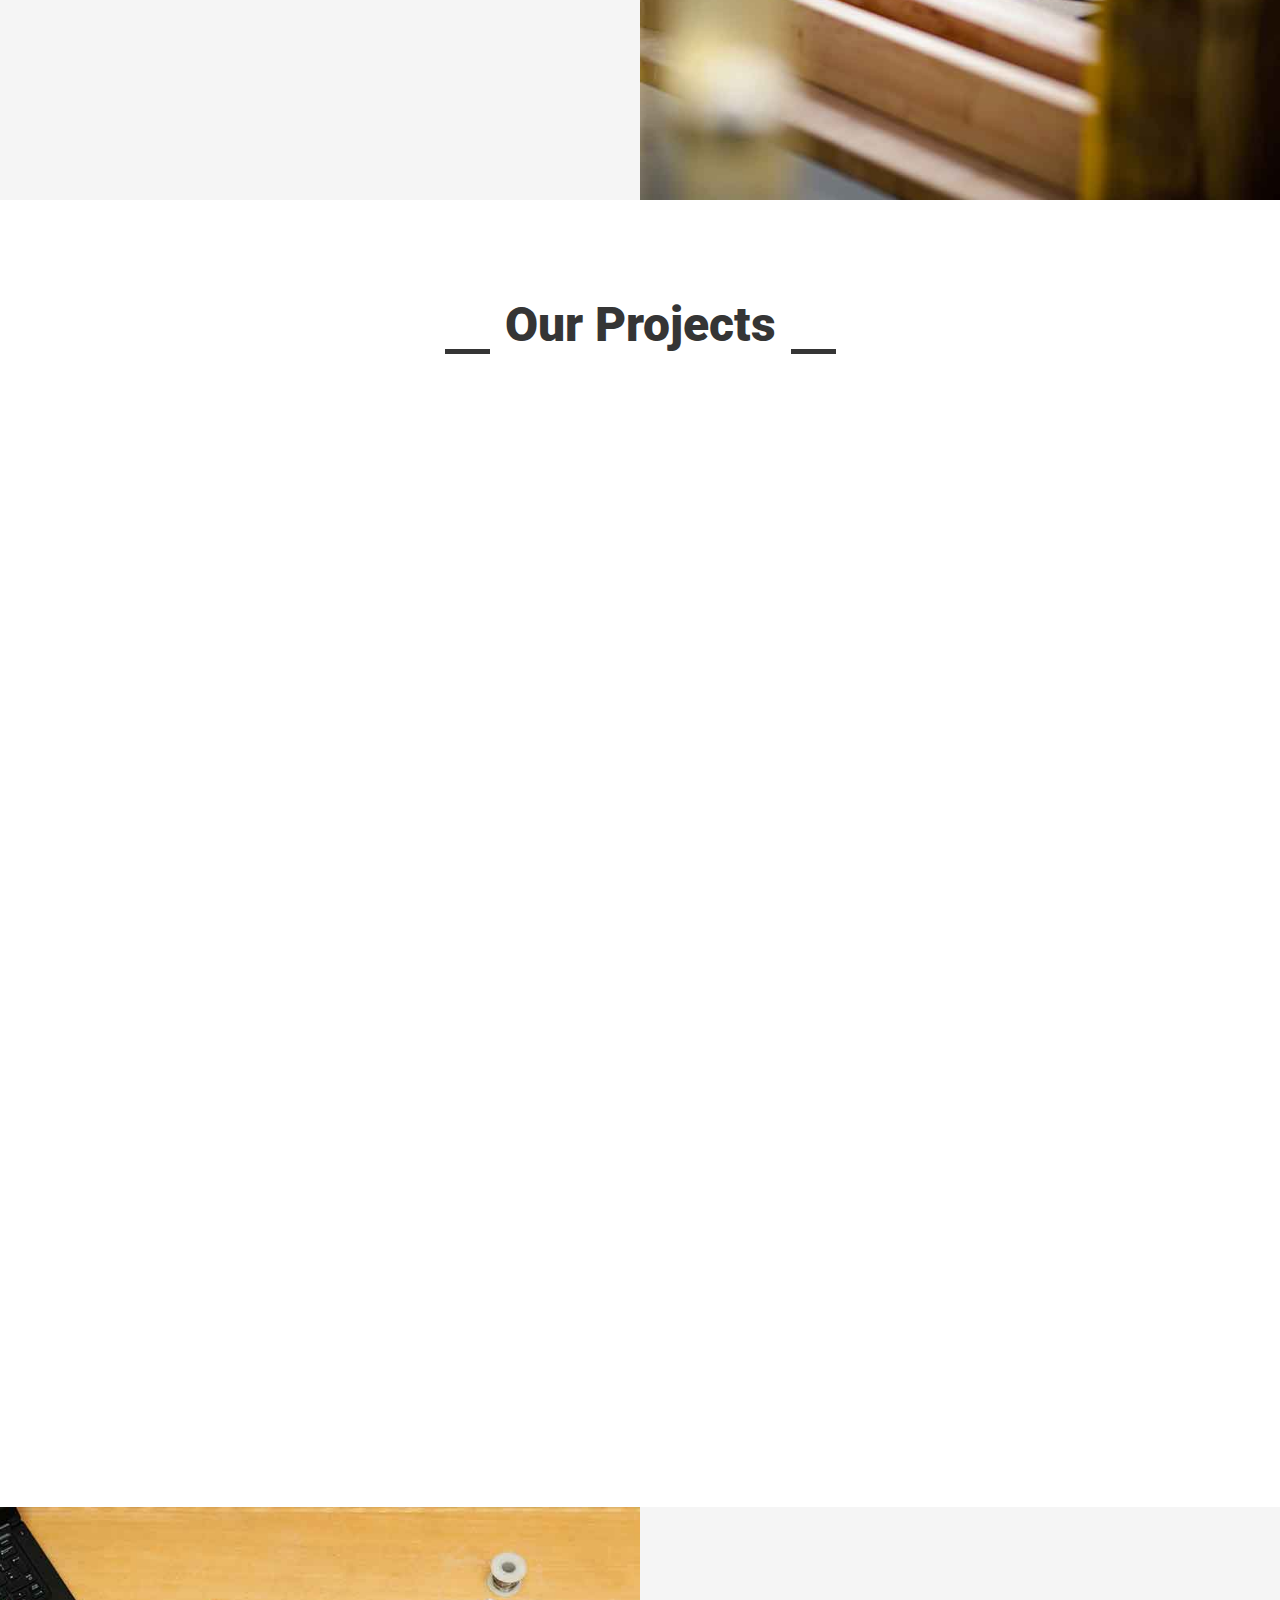
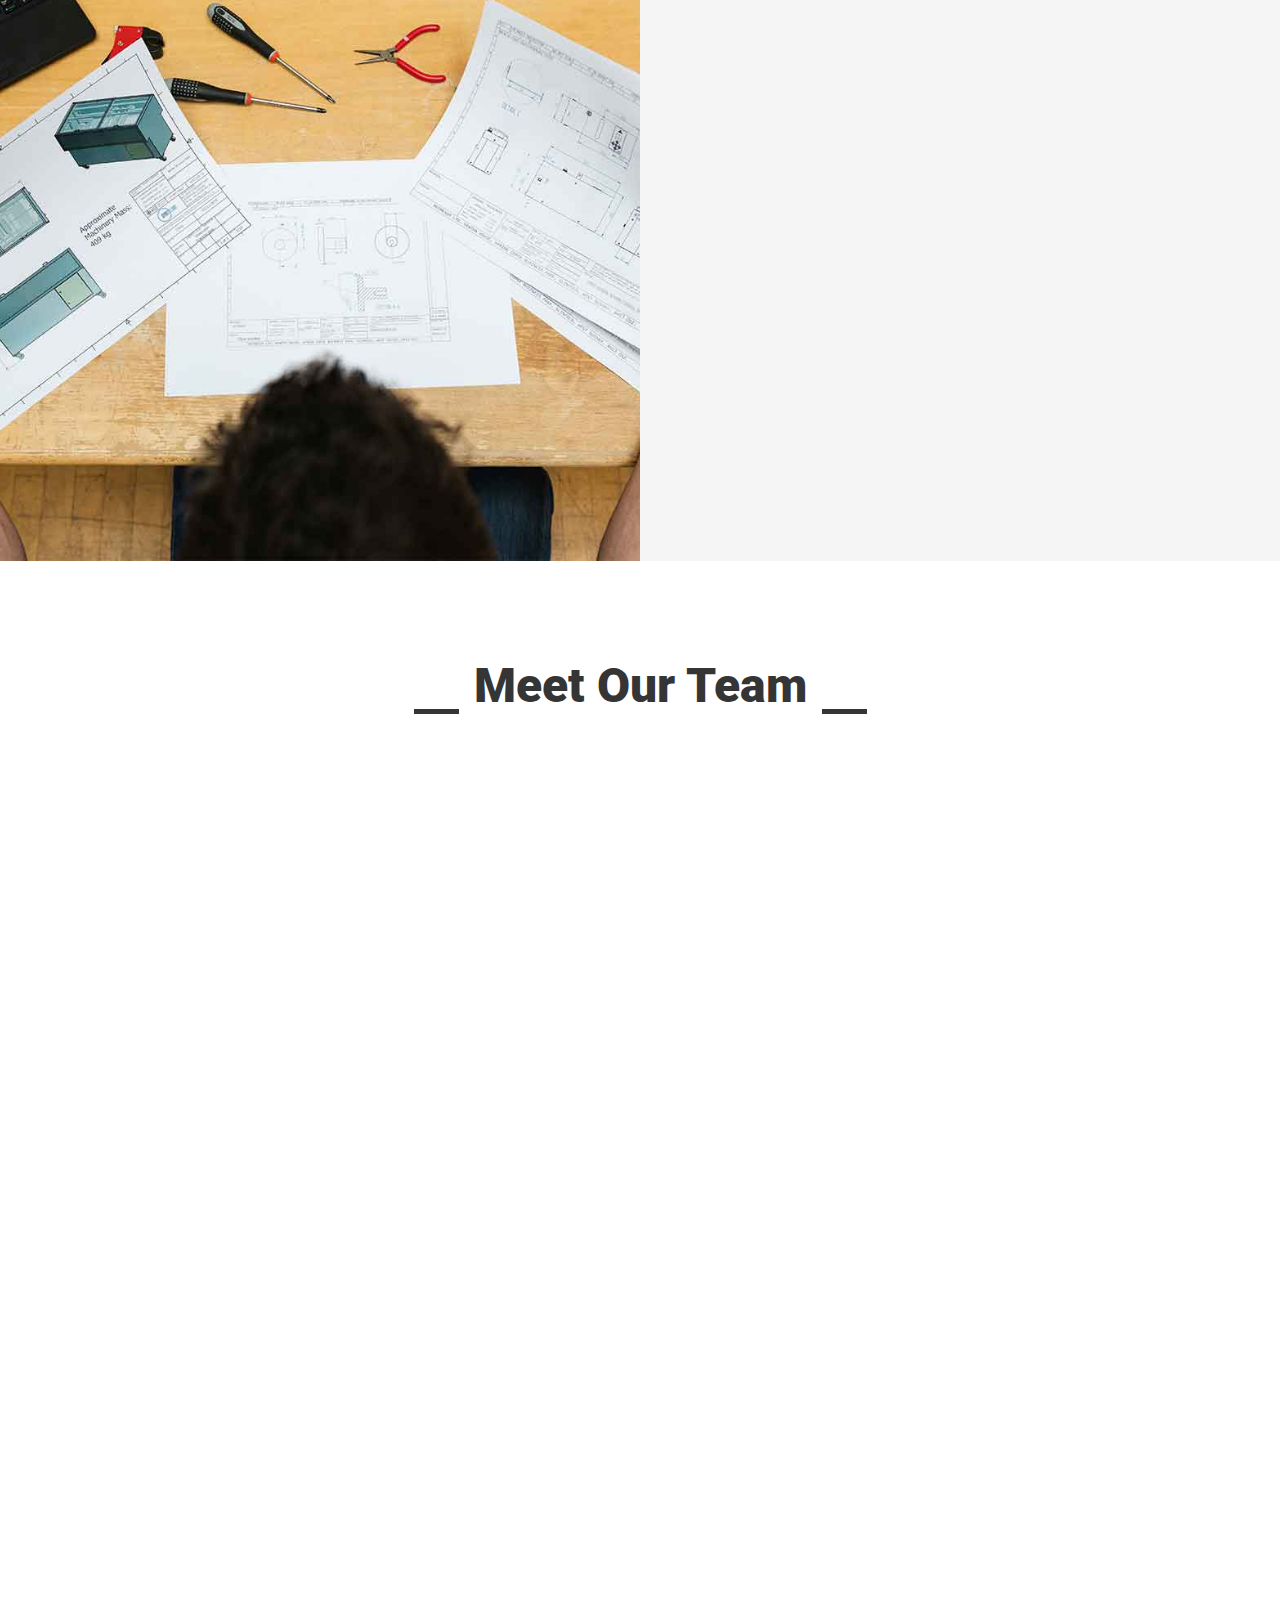
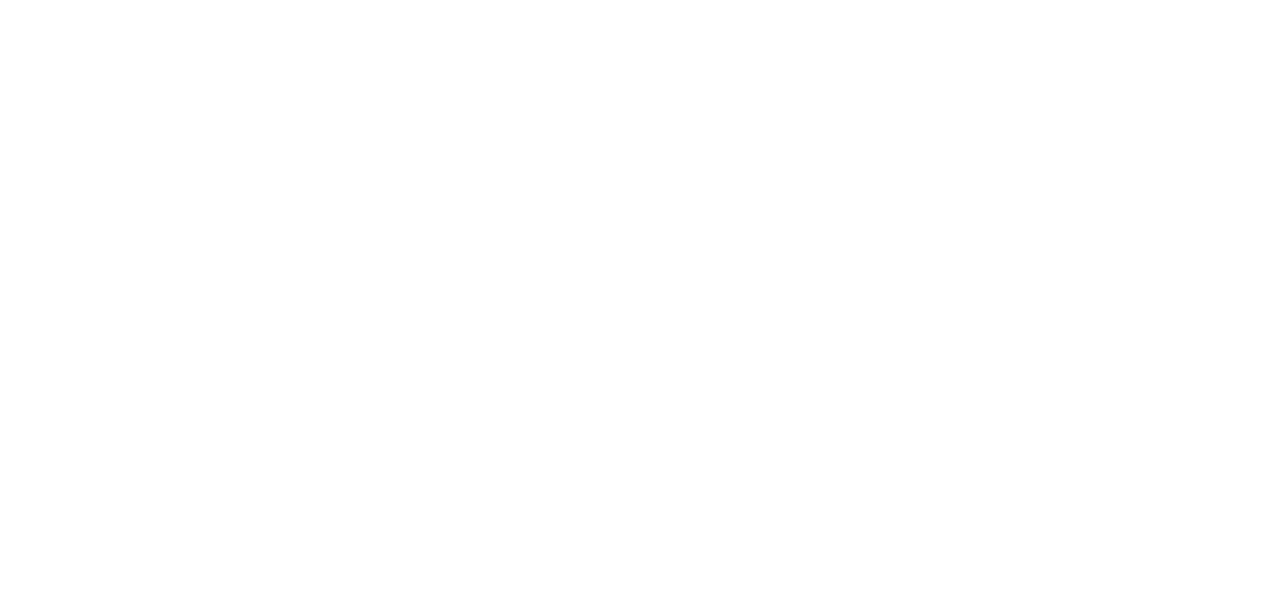
==== commit 5ce3d227: "msg" ====
--- a/index.html
+++ b/index.html
@@ -48,17 +48,16 @@
             <div class="col-lg-7 px-5 text-start">
                 <div class="h-100 d-inline-flex align-items-center py-3 me-4">
                     <small class="fa fa-map-marker-alt text-primary me-2"></small>
-                    <small>123 Street, New York, USA</small>
-                </div>
-                <div class="h-100 d-inline-flex align-items-center py-3">
-                    <small class="far fa-clock text-primary me-2"></small>
-                    <small>Mon - Fri : 09.00 AM - 09.00 PM</small>
+                    <small>18-A, Gali No1</small>
+               
+                   
+                    <small>   ,Shivbhir Bikash Bazar, New Delhi 110059</small>
                 </div>
             </div>
             <div class="col-lg-5 px-5 text-end">
                 <div class="h-100 d-inline-flex align-items-center py-3 me-4">
                     <small class="fa fa-phone-alt text-primary me-2"></small>
-                    <small>+012 345 6789</small>
+                    <small>+91 98719 11502</small>
                 </div>
                 <div class="h-100 d-inline-flex align-items-center">
                     <a class="btn btn-sm-square bg-white text-primary me-1" href=""><i class="fab fa-facebook-f"></i></a>
@@ -75,7 +74,7 @@
     <!-- Navbar Start -->
     <nav class="navbar navbar-expand-lg bg-white navbar-light sticky-top p-0">
         <a href="index.html" class="navbar-brand d-flex align-items-center px-4 px-lg-5">
-            <h2 class="m-0 text-primary">WooDY</h2>
+            <h2 class="m-0 text-primary">Aggya Furniture</h2>
         </a>
         <button type="button" class="navbar-toggler me-4" data-bs-toggle="collapse" data-bs-target="#navbarCollapse">
             <span class="navbar-toggler-icon"></span>
@@ -85,8 +84,8 @@
                 <a href="index.html" class="nav-item nav-link active">Home</a>
                 <a href="about.html" class="nav-item nav-link">About</a>
                 <a href="service.html" class="nav-item nav-link">Service</a>
-                <a href="project.html" class="nav-item nav-link">Project</a>
-                <div class="nav-item dropdown">
+                
+                <!-- <div class="nav-item dropdown">
                     <a href="#" class="nav-link dropdown-toggle" data-bs-toggle="dropdown">Pages</a>
                     <div class="dropdown-menu fade-up m-0">
                         <a href="feature.html" class="dropdown-item">Feature</a>
@@ -94,11 +93,10 @@
                         <a href="team.html" class="dropdown-item">Our Team</a>
                         <a href="testimonial.html" class="dropdown-item">Testimonial</a>
                         <a href="404.html" class="dropdown-item">404 Page</a>
-                    </div>
-                </div>
-                <a href="contact.html" class="nav-item nav-link">Contact</a>
-            </div>
-            <a href="" class="btn btn-primary py-4 px-lg-5 d-none d-lg-block">Get A Quote<i class="fa fa-arrow-right ms-3"></i></a>
+                    </div> -->
+                </div>
+            </div>
+            <a href="contact.html" class="btn btn-primary py-4 px-lg-5 d-none d-lg-block">Contact<i class="fa fa-arrow-right ms-3"></i></a>
         </div>
     </nav>
     <!-- Navbar End -->
@@ -115,9 +113,9 @@
                             <div class="col-12 col-lg-8 text-center">
                                 <h5 class="text-white text-uppercase mb-3 animated slideInDown">Welcome To WooDY</h5>
                                 <h1 class="display-3 text-white animated slideInDown mb-4">Best Carpenter & Craftsman Services</h1>
-                                <p class="fs-5 fw-medium text-white mb-4 pb-2">Vero elitr justo clita lorem. Ipsum dolor at sed stet sit diam no. Kasd rebum ipsum et diam justo clita et kasd rebum sea elitr.</p>
+                                <p class="fs-5 fw-medium text-white mb-4 pb-2">Expert carpentry and craftsmanship for custom furniture, repairs, and renovations. Reliable and skilled professionals at your service.</p>
                                 <a href="" class="btn btn-primary py-md-3 px-md-5 me-3 animated slideInLeft">Read More</a>
-                                <a href="" class="btn btn-light py-md-3 px-md-5 animated slideInRight">Free Quote</a>
+                                <a href="contact.html" class="btn btn-light py-md-3 px-md-5 animated slideInRight">Contact</a>
                             </div>
                         </div>
                     </div>
@@ -131,9 +129,9 @@
                             <div class="col-12 col-lg-8 text-center">
                                 <h5 class="text-white text-uppercase mb-3 animated slideInDown">Welcome To WooDY</h5>
                                 <h1 class="display-3 text-white animated slideInDown mb-4">Best Carpenter & Craftsman Services</h1>
-                                <p class="fs-5 fw-medium text-white mb-4 pb-2">Vero elitr justo clita lorem. Ipsum dolor at sed stet sit diam no. Kasd rebum ipsum et diam justo clita et kasd rebum sea elitr.</p>
+                                <p class="fs-5 fw-medium text-white mb-4 pb-2">Expert carpentry and craftsmanship for custom furniture, repairs, and renovations. Reliable and skilled professionals at your service.</p>
                                 <a href="" class="btn btn-primary py-md-3 px-md-5 me-3 animated slideInLeft">Read More</a>
-                                <a href="" class="btn btn-light py-md-3 px-md-5 animated slideInRight">Free Quote</a>
+                                <a href="contact.html" class="btn btn-light py-md-3 px-md-5 animated slideInRight">Contact</a>
                             </div>
                         </div>
                     </div>
@@ -147,9 +145,9 @@
                             <div class="col-12 col-lg-8 text-center">
                                 <h5 class="text-white text-uppercase mb-3 animated slideInDown">Welcome To WooDY</h5>
                                 <h1 class="display-3 text-white animated slideInDown mb-4">Best Carpenter & Craftsman Services</h1>
-                                <p class="fs-5 fw-medium text-white mb-4 pb-2">Vero elitr justo clita lorem. Ipsum dolor at sed stet sit diam no. Kasd rebum ipsum et diam justo clita et kasd rebum sea elitr.</p>
+                                <p class="fs-5 fw-medium text-white mb-4 pb-2">Expert carpentry and craftsmanship for custom furniture, repairs, and renovations. Reliable and skilled professionals at your service.</p>
                                 <a href="" class="btn btn-primary py-md-3 px-md-5 me-3 animated slideInLeft">Read More</a>
-                                <a href="" class="btn btn-light py-md-3 px-md-5 animated slideInRight">Free Quote</a>
+                                <a href="contact.html" class="btn btn-light py-md-3 px-md-5 animated slideInRight">contact</a>
                             </div>
                         </div>
                     </div>
@@ -221,7 +219,7 @@
                         <div class="section-title text-start">
                             <h1 class="display-5 mb-4">About Us</h1>
                         </div>
-                        <p class="mb-4 pb-2">Tempor erat elitr rebum at clita. Diam dolor diam ipsum sit. Aliqu diam amet diam et eos. Clita erat ipsum et lorem et sit, sed stet lorem sit clita duo justo erat amet</p>
+                        <p class="mb-4 pb-2">With over [15] years of experience in the industry, we are dedicated to delivering exceptional craftsmanship and unparalleled service. Our team of skilled artisans and carpenters takes pride in transforming your visions into reality, whether it’s a bespoke piece of furniture, a custom-built kitchen, or intricate woodwork that adds elegance and functionality to your space.</p>
                         <div class="row g-4 mb-4 pb-2">
                             <div class="col-sm-6 wow fadeIn" data-wow-delay="0.1s">
                                 <div class="d-flex align-items-center">
@@ -349,7 +347,7 @@
                         <div class="section-title text-start">
                             <h1 class="display-5 mb-4">Why Choose Us</h1>
                         </div>
-                        <p class="mb-4 pb-2">Tempor erat elitr rebum at clita. Diam dolor diam ipsum sit. Aliqu diam amet diam et eos. Clita erat ipsum et lorem et sit, sed stet lorem sit clita duo justo erat amet</p>
+                        <p class="mb-4 pb-2">At Best Carpenter & Craftsman Services, we blend artistry with precision to deliver outstanding results. Here’s why we stand out</p>
                         <div class="row g-4">
                             <div class="col-6">
                                 <div class="d-flex align-items-center">
@@ -575,76 +573,77 @@
     <div class="container-xxl py-5">
         <div class="container">
             <div class="section-title text-center">
-                <h1 class="display-5 mb-5">Team Members</h1>
+                <h1 class="display-5 mb-5">Meet Our Team</h1>
             </div>
             <div class="row g-4">
                 <div class="col-lg-3 col-md-6 wow fadeInUp" data-wow-delay="0.1s">
                     <div class="team-item">
                         <div class="overflow-hidden position-relative">
-                            <img class="img-fluid" src="img/team-1.jpg" alt="">
+                            <img class="img-fluid" src="img/team-1.jpg" alt="John Doe">
                             <div class="team-social">
-                                <a class="btn btn-square" href=""><i class="fab fa-facebook-f"></i></a>
-                                <a class="btn btn-square" href=""><i class="fab fa-twitter"></i></a>
-                                <a class="btn btn-square" href=""><i class="fab fa-instagram"></i></a>
+                                <a class="btn btn-square" href="https://facebook.com/johndoe" target="_blank"><i class="fab fa-facebook-f"></i></a>
+                                <a class="btn btn-square" href="https://twitter.com/johndoe" target="_blank"><i class="fab fa-twitter"></i></a>
+                                <a class="btn btn-square" href="https://instagram.com/johndoe" target="_blank"><i class="fab fa-instagram"></i></a>
                             </div>
                         </div>
                         <div class="text-center border border-5 border-light border-top-0 p-4">
-                            <h5 class="mb-0">Full Name</h5>
-                            <small>Designation</small>
+                            <h5 class="mb-0">John Doe</h5>
+                            <small>Master Carpenter</small>
                         </div>
                     </div>
                 </div>
                 <div class="col-lg-3 col-md-6 wow fadeInUp" data-wow-delay="0.3s">
                     <div class="team-item">
                         <div class="overflow-hidden position-relative">
-                            <img class="img-fluid" src="img/team-2.jpg" alt="">
+                            <img class="img-fluid" src="img/team-2.jpg" alt="Jane Smith">
                             <div class="team-social">
-                                <a class="btn btn-square" href=""><i class="fab fa-facebook-f"></i></a>
-                                <a class="btn btn-square" href=""><i class="fab fa-twitter"></i></a>
-                                <a class="btn btn-square" href=""><i class="fab fa-instagram"></i></a>
+                                <a class="btn btn-square" href="https://facebook.com/janesmith" target="_blank"><i class="fab fa-facebook-f"></i></a>
+                                <a class="btn btn-square" href="https://twitter.com/janesmith" target="_blank"><i class="fab fa-twitter"></i></a>
+                                <a class="btn btn-square" href="https://instagram.com/janesmith" target="_blank"><i class="fab fa-instagram"></i></a>
                             </div>
                         </div>
                         <div class="text-center border border-5 border-light border-top-0 p-4">
-                            <h5 class="mb-0">Full Name</h5>
-                            <small>Designation</small>
+                            <h5 class="mb-0">Jane Smith</h5>
+                            <small>Lead Craftsman</small>
                         </div>
                     </div>
                 </div>
                 <div class="col-lg-3 col-md-6 wow fadeInUp" data-wow-delay="0.5s">
                     <div class="team-item">
                         <div class="overflow-hidden position-relative">
-                            <img class="img-fluid" src="img/team-3.jpg" alt="">
+                            <img class="img-fluid" src="img/team-3.jpg" alt="Michael Brown">
                             <div class="team-social">
-                                <a class="btn btn-square" href=""><i class="fab fa-facebook-f"></i></a>
-                                <a class="btn btn-square" href=""><i class="fab fa-twitter"></i></a>
-                                <a class="btn btn-square" href=""><i class="fab fa-instagram"></i></a>
+                                <a class="btn btn-square" href="https://facebook.com/michaelbrown" target="_blank"><i class="fab fa-facebook-f"></i></a>
+                                <a class="btn btn-square" href="https://twitter.com/michaelbrown" target="_blank"><i class="fab fa-twitter"></i></a>
+                                <a class="btn btn-square" href="https://instagram.com/michaelbrown" target="_blank"><i class="fab fa-instagram"></i></a>
                             </div>
                         </div>
                         <div class="text-center border border-5 border-light border-top-0 p-4">
-                            <h5 class="mb-0">Full Name</h5>
-                            <small>Designation</small>
+                            <h5 class="mb-0">Michael Brown</h5>
+                            <small>Woodworking Specialist</small>
                         </div>
                     </div>
                 </div>
                 <div class="col-lg-3 col-md-6 wow fadeInUp" data-wow-delay="0.7s">
                     <div class="team-item">
                         <div class="overflow-hidden position-relative">
-                            <img class="img-fluid" src="img/team-4.jpg" alt="">
+                            <img class="img-fluid" src="img/team-4.jpg" alt="Emily Davis">
                             <div class="team-social">
-                                <a class="btn btn-square" href=""><i class="fab fa-facebook-f"></i></a>
-                                <a class="btn btn-square" href=""><i class="fab fa-twitter"></i></a>
-                                <a class="btn btn-square" href=""><i class="fab fa-instagram"></i></a>
+                                <a class="btn btn-square" href="https://facebook.com/emilydavis" target="_blank"><i class="fab fa-facebook-f"></i></a>
+                                <a class="btn btn-square" href="https://twitter.com/emilydavis" target="_blank"><i class="fab fa-twitter"></i></a>
+                                <a class="btn btn-square" href="https://instagram.com/emilydavis" target="_blank"><i class="fab fa-instagram"></i></a>
                             </div>
                         </div>
                         <div class="text-center border border-5 border-light border-top-0 p-4">
-                            <h5 class="mb-0">Full Name</h5>
-                            <small>Designation</small>
-                        </div>
-                    </div>
-                </div>
-            </div>
-        </div>
-    </div>
+                            <h5 class="mb-0">Emily Davis</h5>
+                            <small>Design Specialist</small>
+                        </div>
+                    </div>
+                </div>
+            </div>
+        </div>
+    </div>
+    
     <!-- Team End -->
 
 
@@ -652,36 +651,37 @@
     <div class="container-xxl py-5 wow fadeInUp" data-wow-delay="0.1s">
         <div class="container">
             <div class="section-title text-center">
-                <h1 class="display-5 mb-5">Testimonial</h1>
+                <h1 class="display-5 mb-5">Testimonials</h1>
             </div>
             <div class="owl-carousel testimonial-carousel">
                 <div class="testimonial-item text-center">
                     <img class="img-fluid bg-light p-2 mx-auto mb-3" src="img/testimonial-1.jpg" style="width: 90px; height: 90px;">
                     <div class="testimonial-text text-center p-4">
-                        <p>Clita clita tempor justo dolor ipsum amet kasd amet duo justo duo duo labore sed sed. Magna ut diam sit et amet stet eos sed clita erat magna elitr erat sit sit erat at rebum justo sea clita.</p>
-                        <h5 class="mb-1">Client Name</h5>
-                        <span class="fst-italic">Profession</span>
+                        <p>"The team at Carpenter & Craftsman Services transformed our old kitchen into a modern masterpiece. Their attention to detail and quality of work are truly impressive. We couldn’t be happier with the results!"</p>
+                        <h5 class="mb-1">Alice Thompson</h5>
+                        <span class="fst-italic">Homeowner</span>
                     </div>
                 </div>
                 <div class="testimonial-item text-center">
                     <img class="img-fluid bg-light p-2 mx-auto mb-3" src="img/testimonial-2.jpg" style="width: 90px; height: 90px;">
                     <div class="testimonial-text text-center p-4">
-                        <p>Clita clita tempor justo dolor ipsum amet kasd amet duo justo duo duo labore sed sed. Magna ut diam sit et amet stet eos sed clita erat magna elitr erat sit sit erat at rebum justo sea clita.</p>
-                        <h5 class="mb-1">Client Name</h5>
-                        <span class="fst-italic">Profession</span>
+                        <p>"From custom furniture to detailed woodwork, Carpenter & Craftsman Services exceeded our expectations. The craftsmanship is top-notch, and their professionalism made the whole process smooth and enjoyable."</p>
+                        <h5 class="mb-1">John Parker</h5>
+                        <span class="fst-italic">Interior Designer</span>
                     </div>
                 </div>
                 <div class="testimonial-item text-center">
                     <img class="img-fluid bg-light p-2 mx-auto mb-3" src="img/testimonial-3.jpg" style="width: 90px; height: 90px;">
                     <div class="testimonial-text text-center p-4">
-                        <p>Clita clita tempor justo dolor ipsum amet kasd amet duo justo duo duo labore sed sed. Magna ut diam sit et amet stet eos sed clita erat magna elitr erat sit sit erat at rebum justo sea clita.</p>
-                        <h5 class="mb-1">Client Name</h5>
-                        <span class="fst-italic">Profession</span>
-                    </div>
-                </div>
-            </div>
-        </div>
-    </div>
+                        <p>"I had an excellent experience with Carpenter & Craftsman Services. Their custom-built shelving and cabinetry have transformed my office space. The quality is superb and the service was impeccable."</p>
+                        <h5 class="mb-1">Emily Carter</h5>
+                        <span class="fst-italic">Architect</span>
+                    </div>
+                </div>
+            </div>
+        </div>
+    </div>
+    
     <!-- Testimonial End -->
 
 
@@ -691,9 +691,10 @@
             <div class="row g-5">
                 <div class="col-lg-3 col-md-6">
                     <h4 class="text-light mb-4">Address</h4>
-                    <p class="mb-2"><i class="fa fa-map-marker-alt me-3"></i>123 Street, New York, USA</p>
-                    <p class="mb-2"><i class="fa fa-phone-alt me-3"></i>+012 345 67890</p>
-                    <p class="mb-2"><i class="fa fa-envelope me-3"></i>info@example.com</p>
+                    <p class="mb-2"><i class="fa fa-map-marker-alt me-3"></i> 18-A, Gali No1,Shivbhir Bikash Bazar, New Delhi 110059</p>
+                    <p class="mb-2"><i class="fa fa-phone-alt me-3"></i>+91 98719 11502
+                    </p>
+                    <p class="mb-2"><i class="fa fa-envelope me-3"></i>lakshmansharma7198@gmail.com</p>
                     <div class="d-flex pt-2">
                         <a class="btn btn-outline-light btn-social" href=""><i class="fab fa-twitter"></i></a>
                         <a class="btn btn-outline-light btn-social" href=""><i class="fab fa-facebook-f"></i></a>
@@ -711,11 +712,11 @@
                 </div>
                 <div class="col-lg-3 col-md-6">
                     <h4 class="text-light mb-4">Quick Links</h4>
-                    <a class="btn btn-link" href="">About Us</a>
-                    <a class="btn btn-link" href="">Contact Us</a>
-                    <a class="btn btn-link" href="">Our Services</a>
-                    <a class="btn btn-link" href="">Terms & Condition</a>
-                    <a class="btn btn-link" href="">Support</a>
+                    <a class="btn btn-link" href="about.html">About Us</a>
+                    <a class="btn btn-link" href="contact.html">Contact </a>
+                    <a class="btn btn-link" href="service.html">Services</a>
+                    <!-- <a class="btn btn-link" href="">Terms & Condition</a>
+                    <a class="btn btn-link" href="">Support</a> -->
                 </div>
                 <div class="col-lg-3 col-md-6">
                     <h4 class="text-light mb-4">Newsletter</h4>
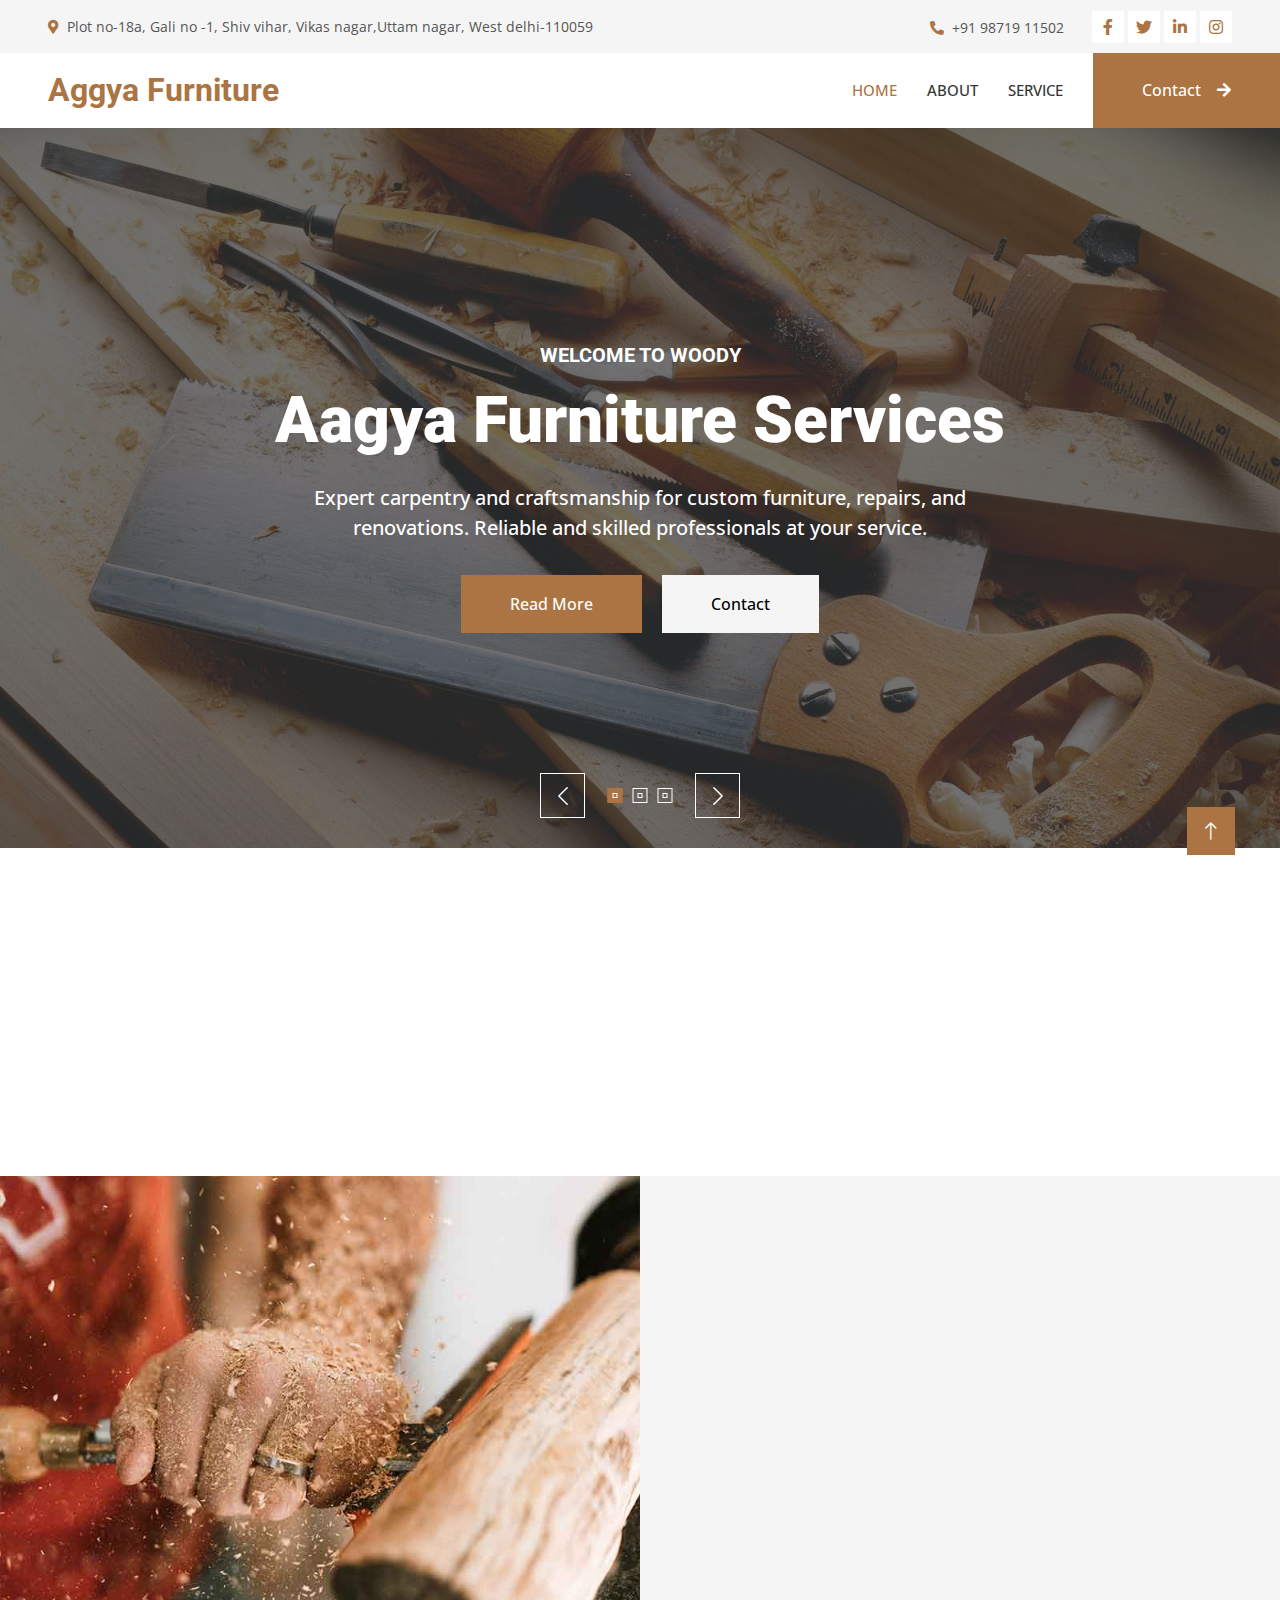
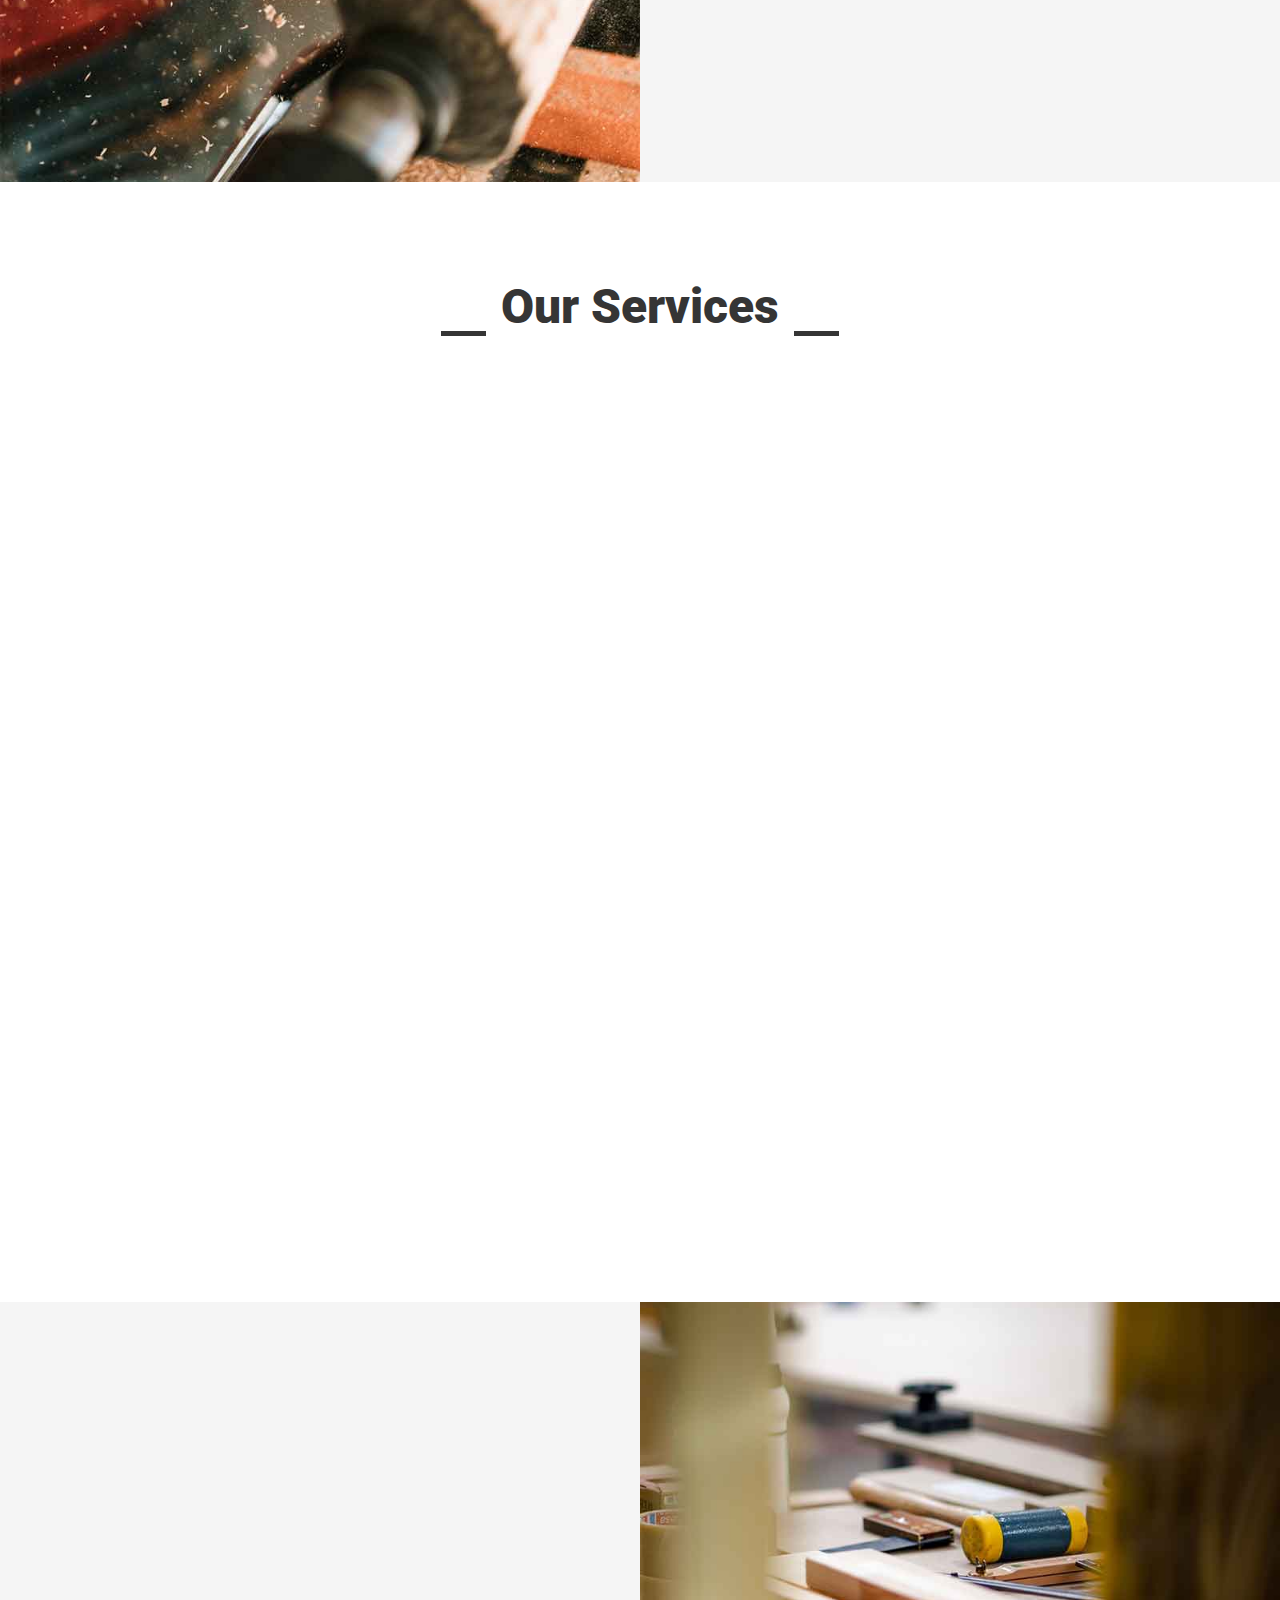
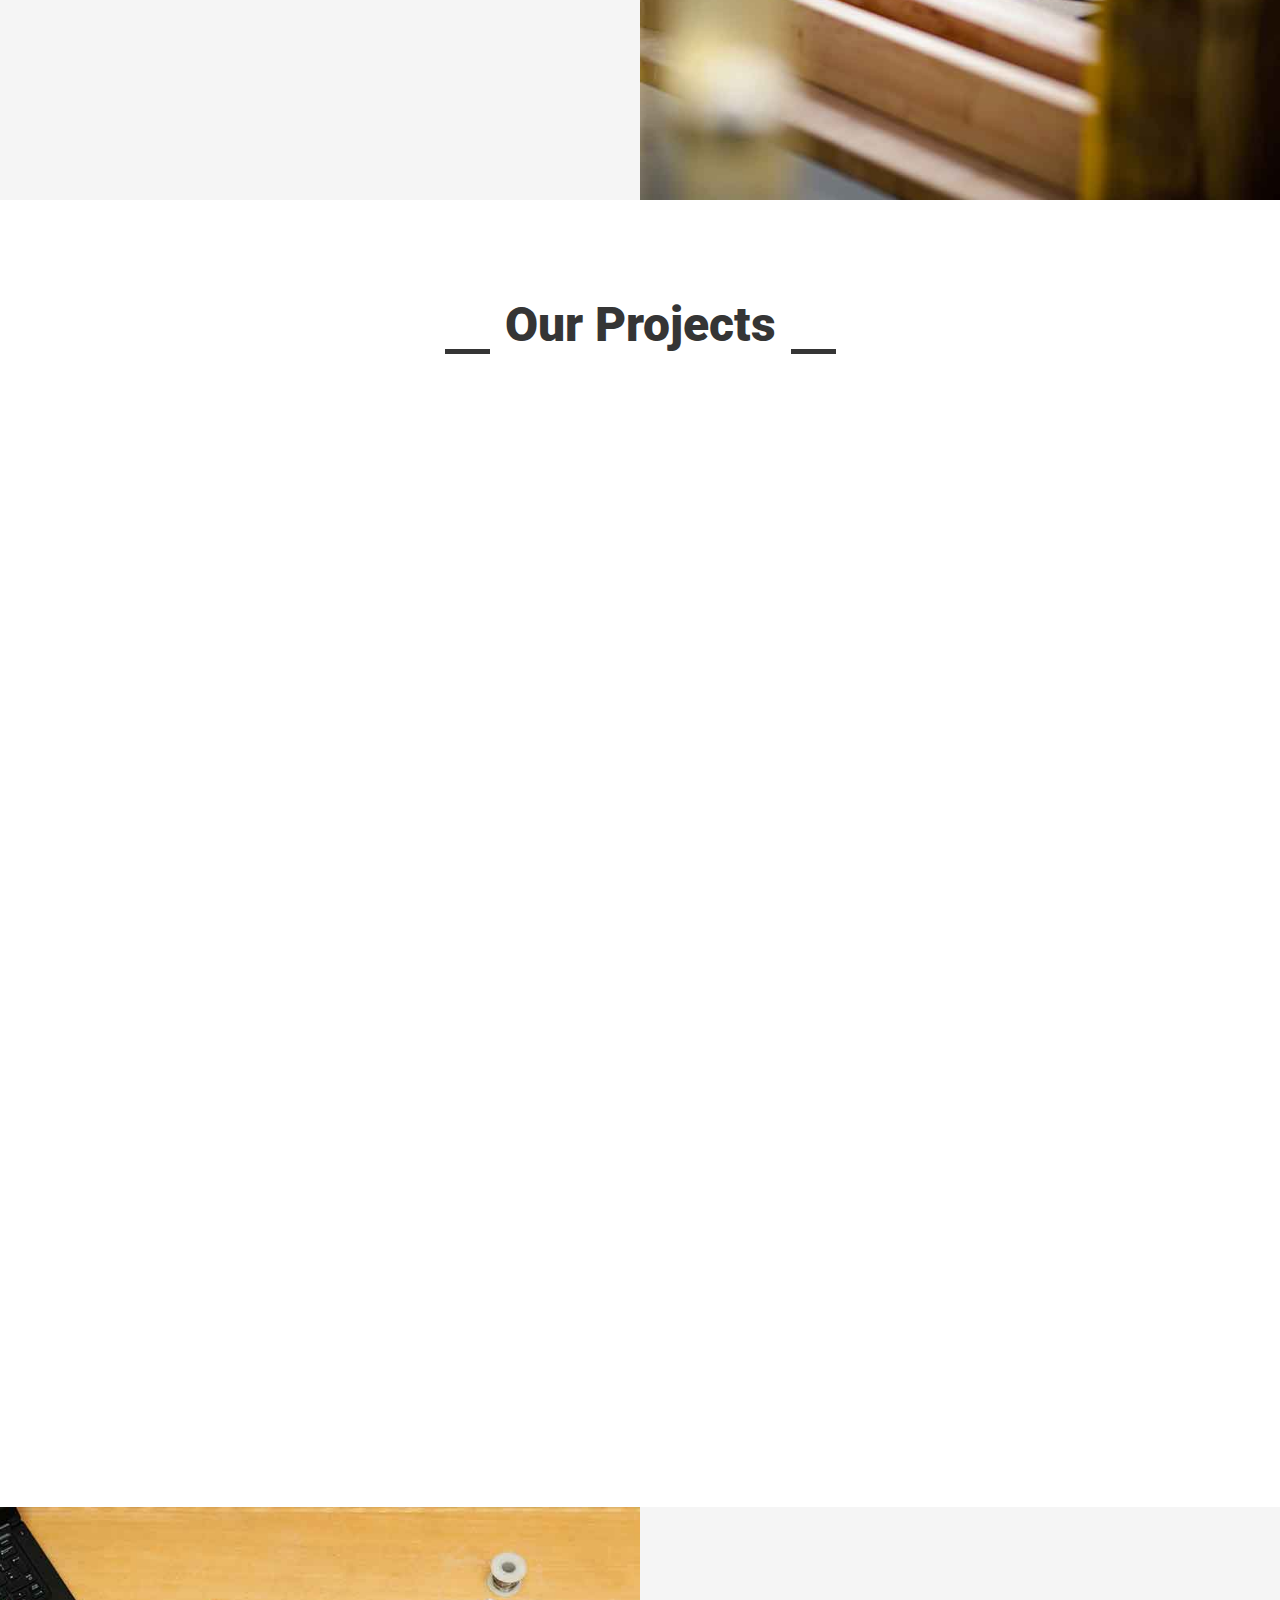
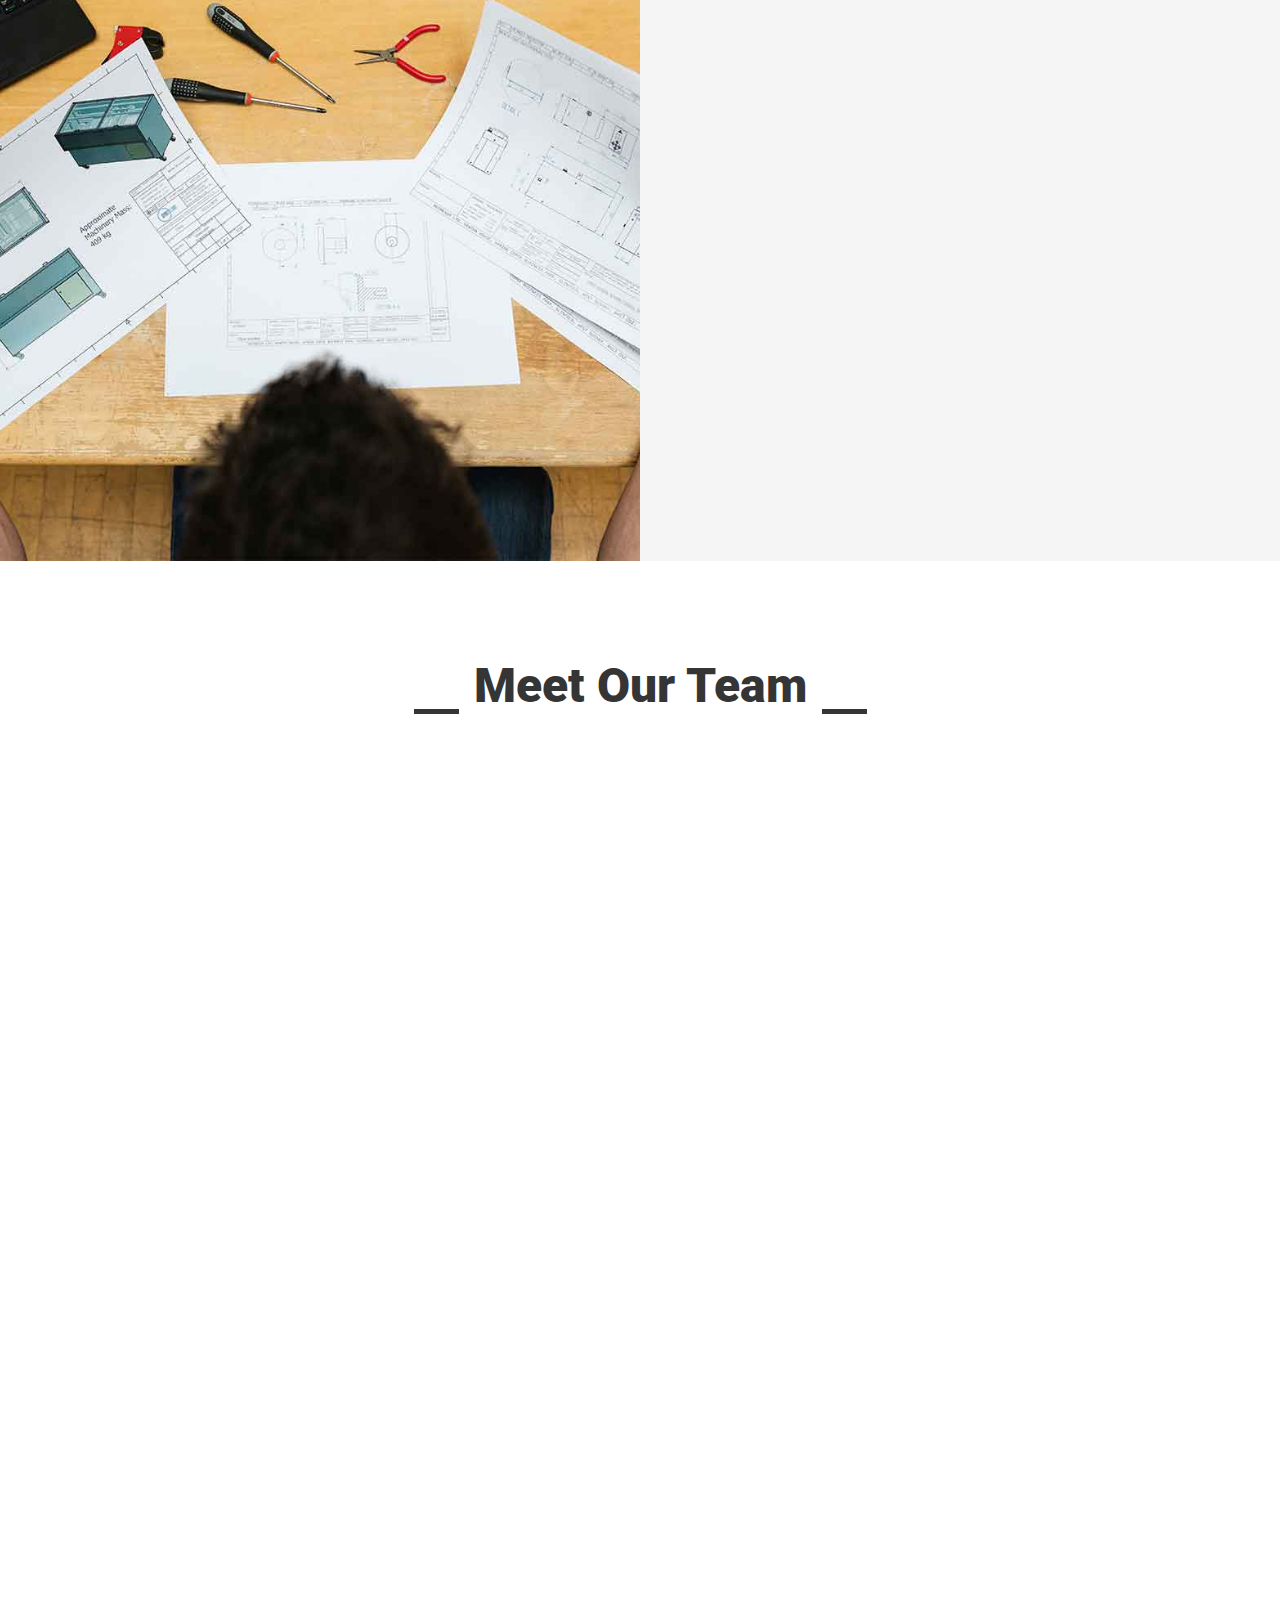
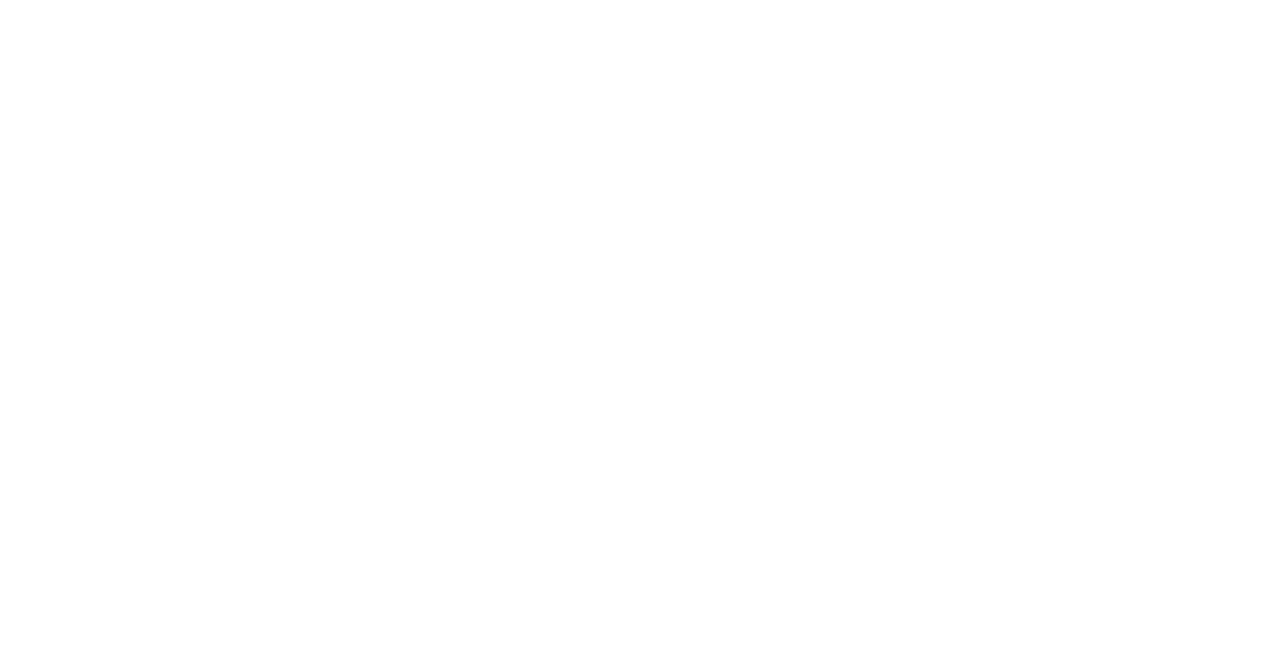
==== commit 6220f76e: "msg" ====
--- a/index.html
+++ b/index.html
@@ -40,18 +40,16 @@
         </div>
     </div>
     <!-- Spinner End -->
-
-
     <!-- Topbar Start -->
     <div class="container-fluid bg-light p-0">
         <div class="row gx-0 d-none d-lg-flex">
             <div class="col-lg-7 px-5 text-start">
                 <div class="h-100 d-inline-flex align-items-center py-3 me-4">
                     <small class="fa fa-map-marker-alt text-primary me-2"></small>
-                    <small>18-A, Gali No1</small>
+                    <small>Plot no-18a, Gali no -1, Shiv vihar, Vikas nagar</small>
                
                    
-                    <small>   ,Shivbhir Bikash Bazar, New Delhi 110059</small>
+                    <small>   ,Uttam nagar, West delhi-110059</small>
                 </div>
             </div>
             <div class="col-lg-5 px-5 text-end">
@@ -112,7 +110,7 @@
                         <div class="row justify-content-center">
                             <div class="col-12 col-lg-8 text-center">
                                 <h5 class="text-white text-uppercase mb-3 animated slideInDown">Welcome To WooDY</h5>
-                                <h1 class="display-3 text-white animated slideInDown mb-4">Best Carpenter & Craftsman Services</h1>
+                                <h1 class="display-3 text-white animated slideInDown mb-4">Aagya Furniture Services</h1>
                                 <p class="fs-5 fw-medium text-white mb-4 pb-2">Expert carpentry and craftsmanship for custom furniture, repairs, and renovations. Reliable and skilled professionals at your service.</p>
                                 <a href="" class="btn btn-primary py-md-3 px-md-5 me-3 animated slideInLeft">Read More</a>
                                 <a href="contact.html" class="btn btn-light py-md-3 px-md-5 animated slideInRight">Contact</a>
@@ -128,7 +126,7 @@
                         <div class="row justify-content-center">
                             <div class="col-12 col-lg-8 text-center">
                                 <h5 class="text-white text-uppercase mb-3 animated slideInDown">Welcome To WooDY</h5>
-                                <h1 class="display-3 text-white animated slideInDown mb-4">Best Carpenter & Craftsman Services</h1>
+                                <h1 class="display-3 text-white animated slideInDown mb-4">Aagya Furniture Services</h1>
                                 <p class="fs-5 fw-medium text-white mb-4 pb-2">Expert carpentry and craftsmanship for custom furniture, repairs, and renovations. Reliable and skilled professionals at your service.</p>
                                 <a href="" class="btn btn-primary py-md-3 px-md-5 me-3 animated slideInLeft">Read More</a>
                                 <a href="contact.html" class="btn btn-light py-md-3 px-md-5 animated slideInRight">Contact</a>
@@ -144,7 +142,7 @@
                         <div class="row justify-content-center">
                             <div class="col-12 col-lg-8 text-center">
                                 <h5 class="text-white text-uppercase mb-3 animated slideInDown">Welcome To WooDY</h5>
-                                <h1 class="display-3 text-white animated slideInDown mb-4">Best Carpenter & Craftsman Services</h1>
+                                <h1 class="display-3 text-white animated slideInDown mb-4">Aagya Furniture Services</h1>
                                 <p class="fs-5 fw-medium text-white mb-4 pb-2">Expert carpentry and craftsmanship for custom furniture, repairs, and renovations. Reliable and skilled professionals at your service.</p>
                                 <a href="" class="btn btn-primary py-md-3 px-md-5 me-3 animated slideInLeft">Read More</a>
                                 <a href="contact.html" class="btn btn-light py-md-3 px-md-5 animated slideInRight">contact</a>
@@ -691,7 +689,7 @@
             <div class="row g-5">
                 <div class="col-lg-3 col-md-6">
                     <h4 class="text-light mb-4">Address</h4>
-                    <p class="mb-2"><i class="fa fa-map-marker-alt me-3"></i> 18-A, Gali No1,Shivbhir Bikash Bazar, New Delhi 110059</p>
+                    <p class="mb-2"><i class="fa fa-map-marker-alt me-3"></i> PLOT NO-18A, GALI NO -1, SHIV VIHAR, VIKAS NAGAR, UTTAM NAGAR, WEST DELHI-110059</p>
                     <p class="mb-2"><i class="fa fa-phone-alt me-3"></i>+91 98719 11502
                     </p>
                     <p class="mb-2"><i class="fa fa-envelope me-3"></i>lakshmansharma7198@gmail.com</p>
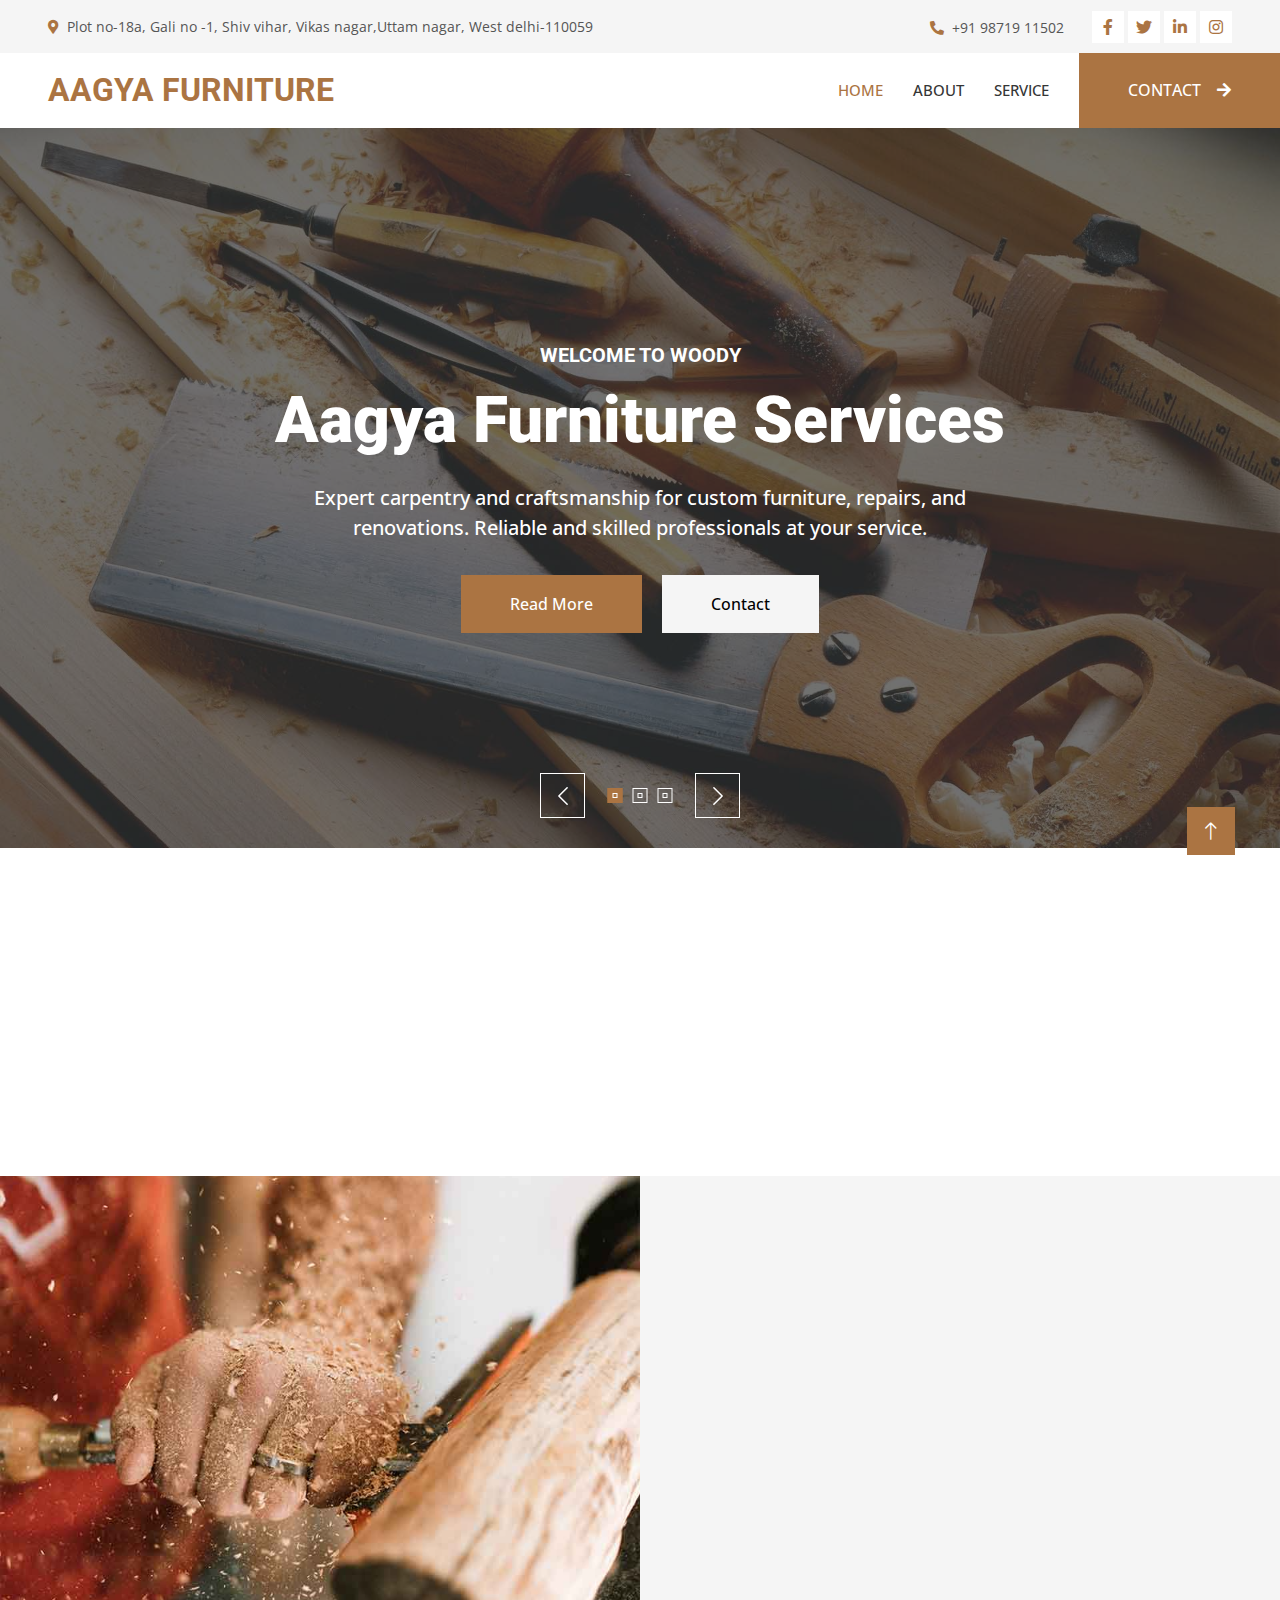
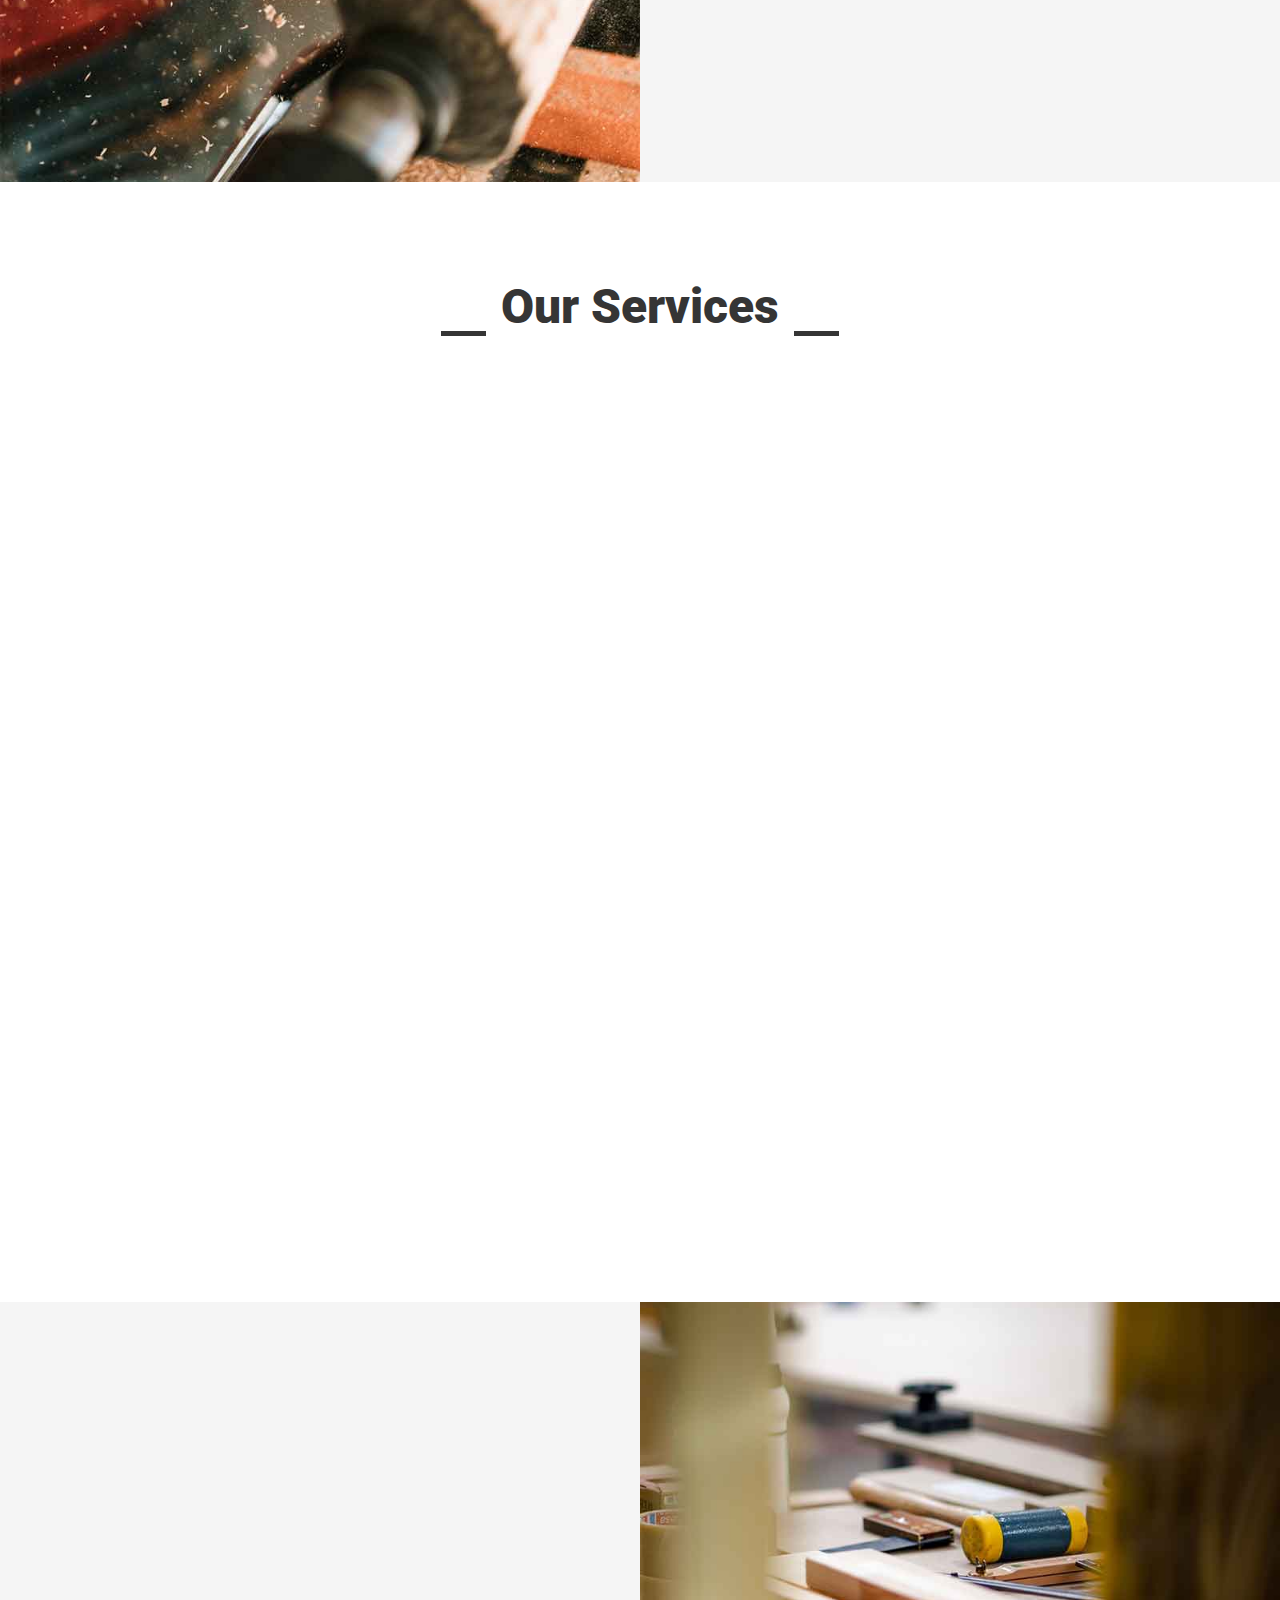
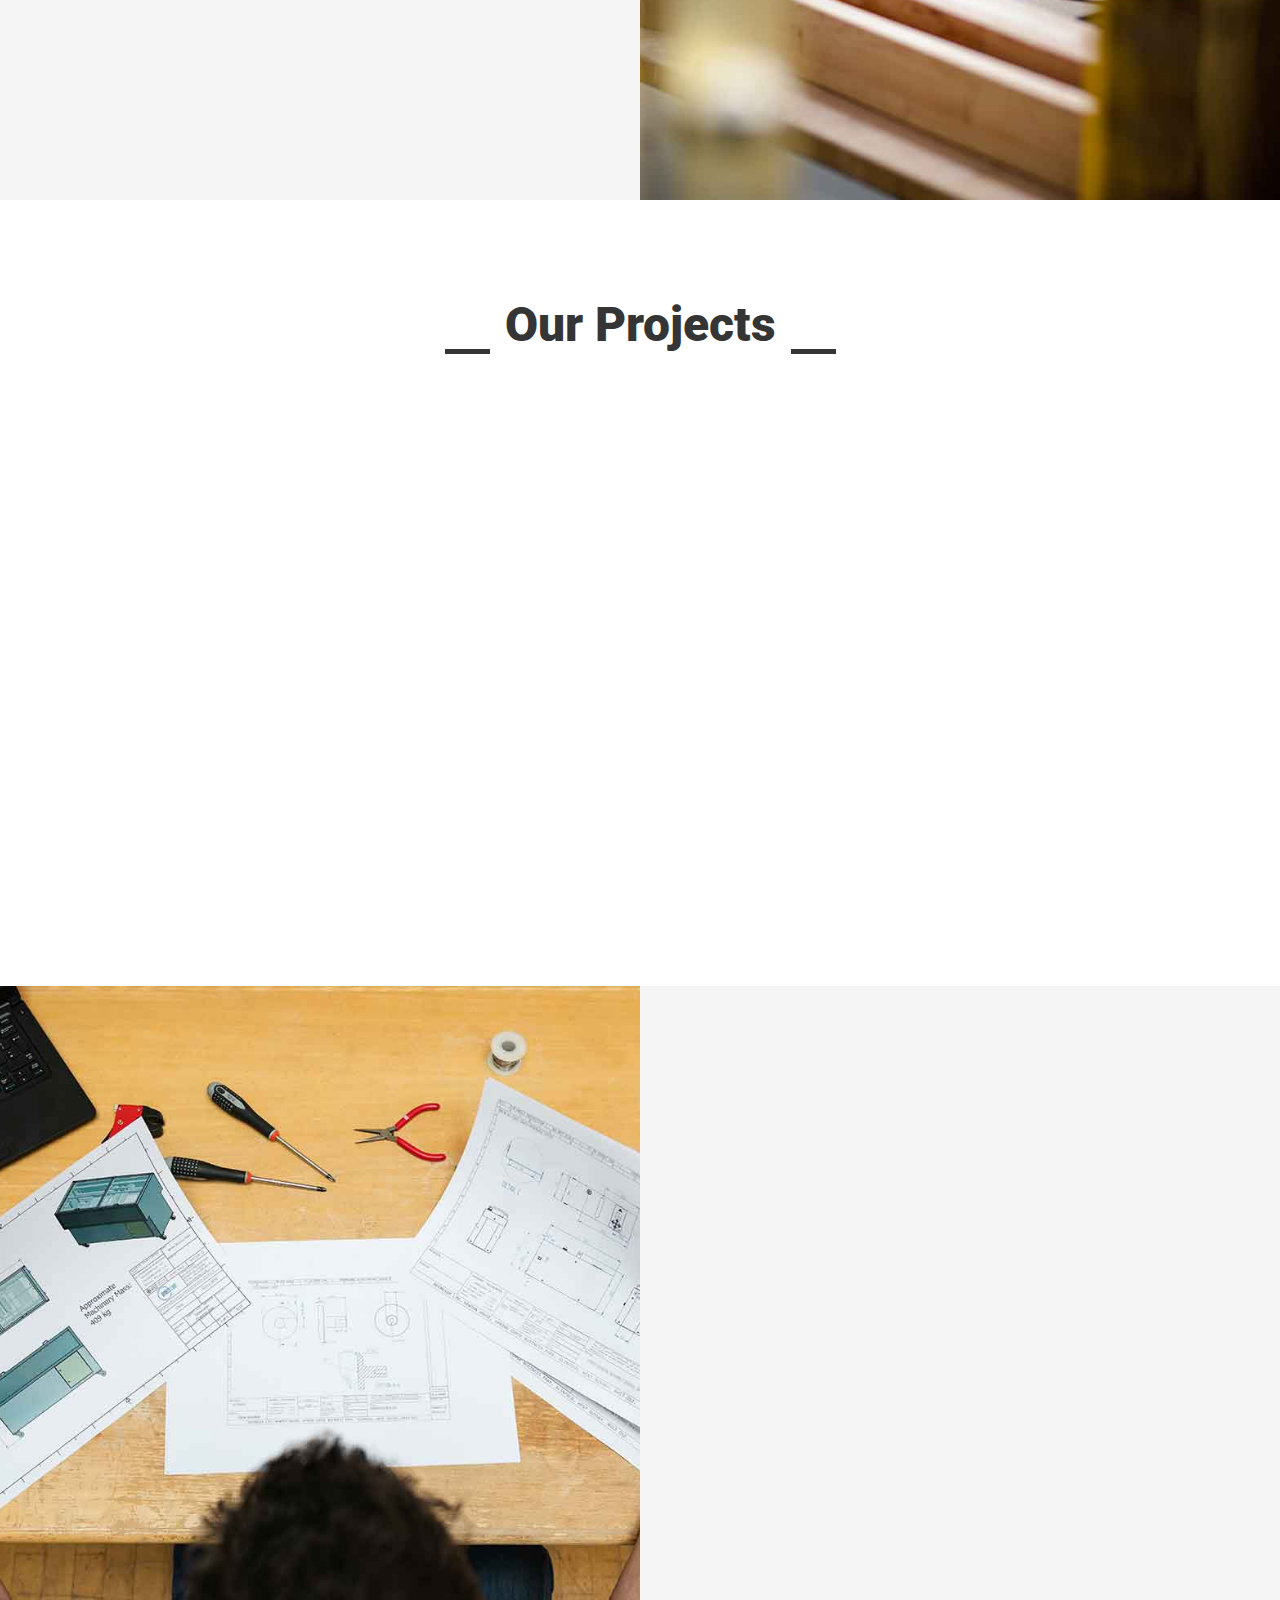
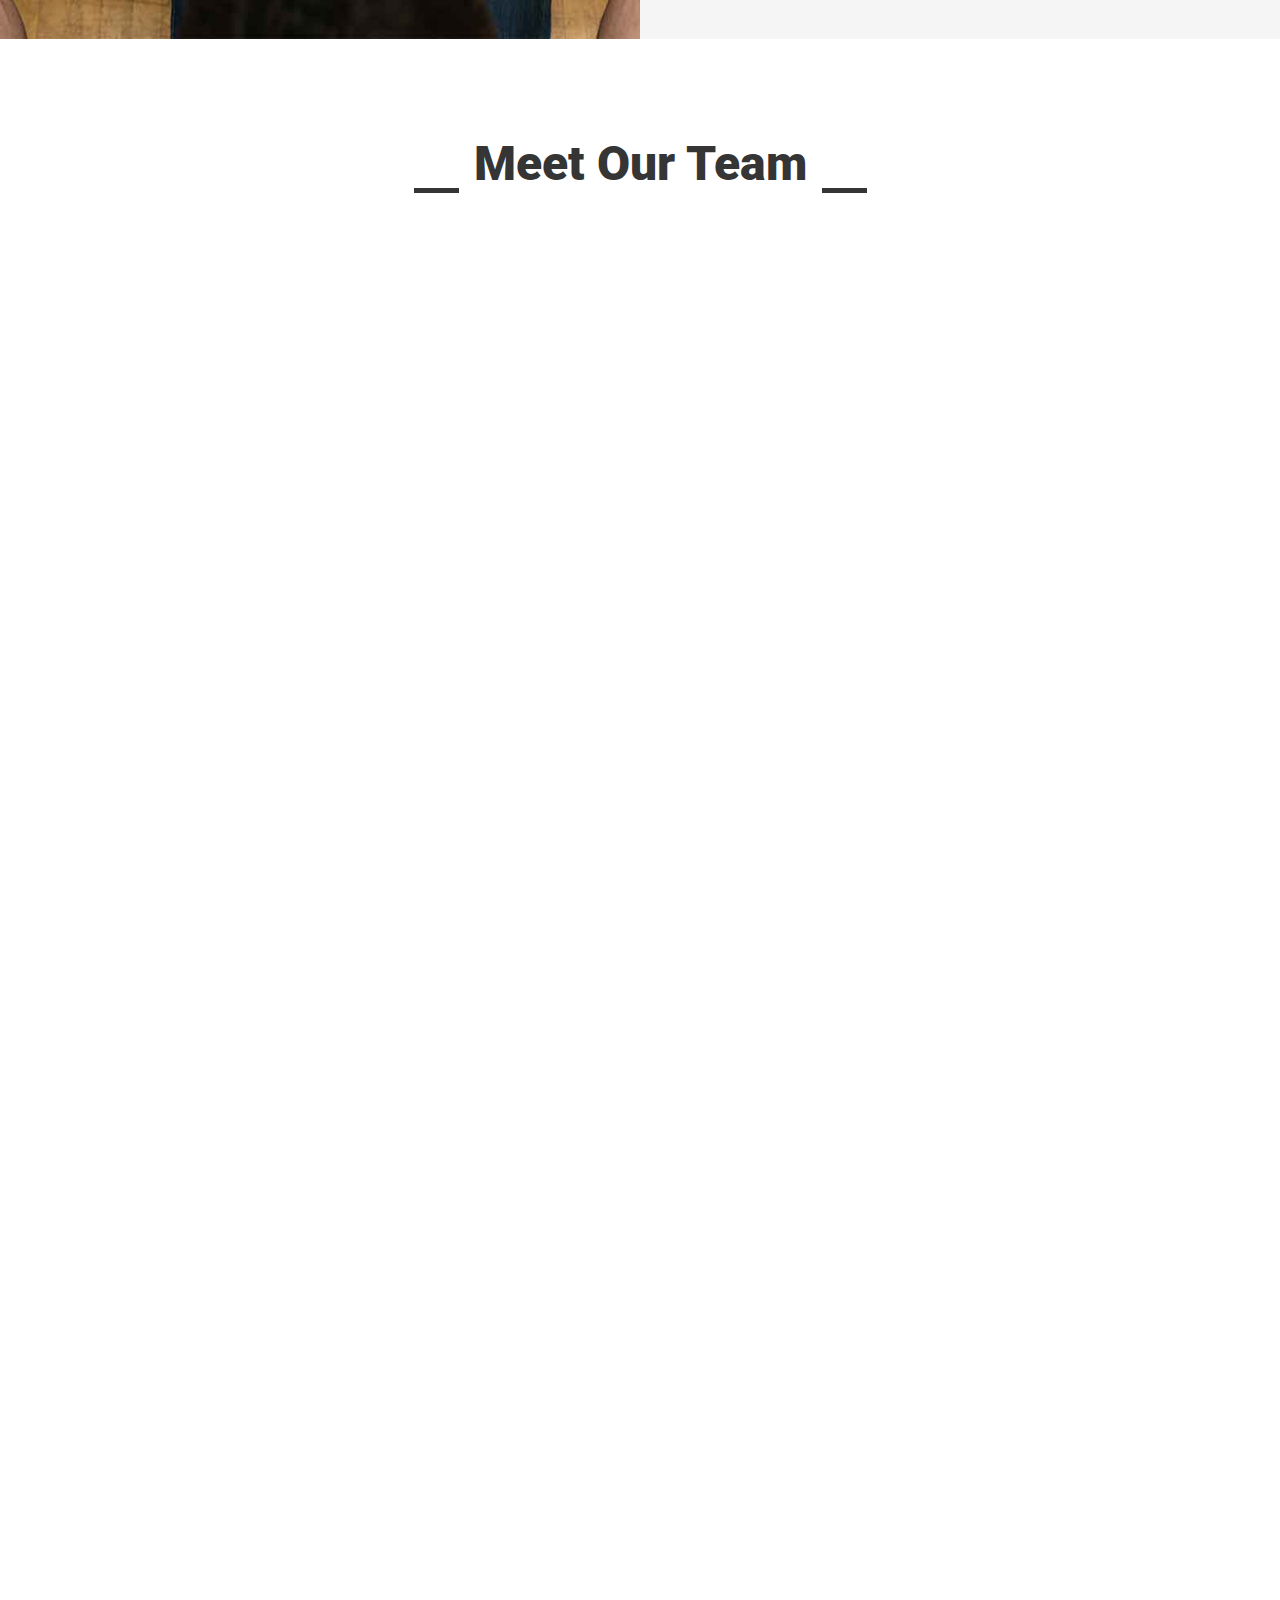
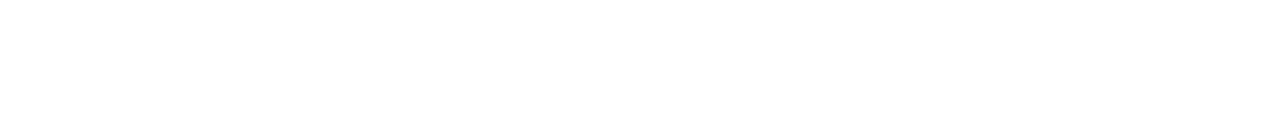
==== commit 9a0102dd: "msg" ====
--- a/index.html
+++ b/index.html
@@ -72,7 +72,7 @@
     <!-- Navbar Start -->
     <nav class="navbar navbar-expand-lg bg-white navbar-light sticky-top p-0">
         <a href="index.html" class="navbar-brand d-flex align-items-center px-4 px-lg-5">
-            <h2 class="m-0 text-primary">Aggya Furniture</h2>
+            <h2 class="m-0 text-primary">AAGYA FURNITURE</h2>
         </a>
         <button type="button" class="navbar-toggler me-4" data-bs-toggle="collapse" data-bs-target="#navbarCollapse">
             <span class="navbar-toggler-icon"></span>
@@ -94,7 +94,7 @@
                     </div> -->
                 </div>
             </div>
-            <a href="contact.html" class="btn btn-primary py-4 px-lg-5 d-none d-lg-block">Contact<i class="fa fa-arrow-right ms-3"></i></a>
+            <a href="contact.html" class="btn btn-primary py-4 px-lg-5 d-none d-lg-block">CONTACT<i class="fa fa-arrow-right ms-3"></i></a>
         </div>
     </nav>
     <!-- Navbar End -->
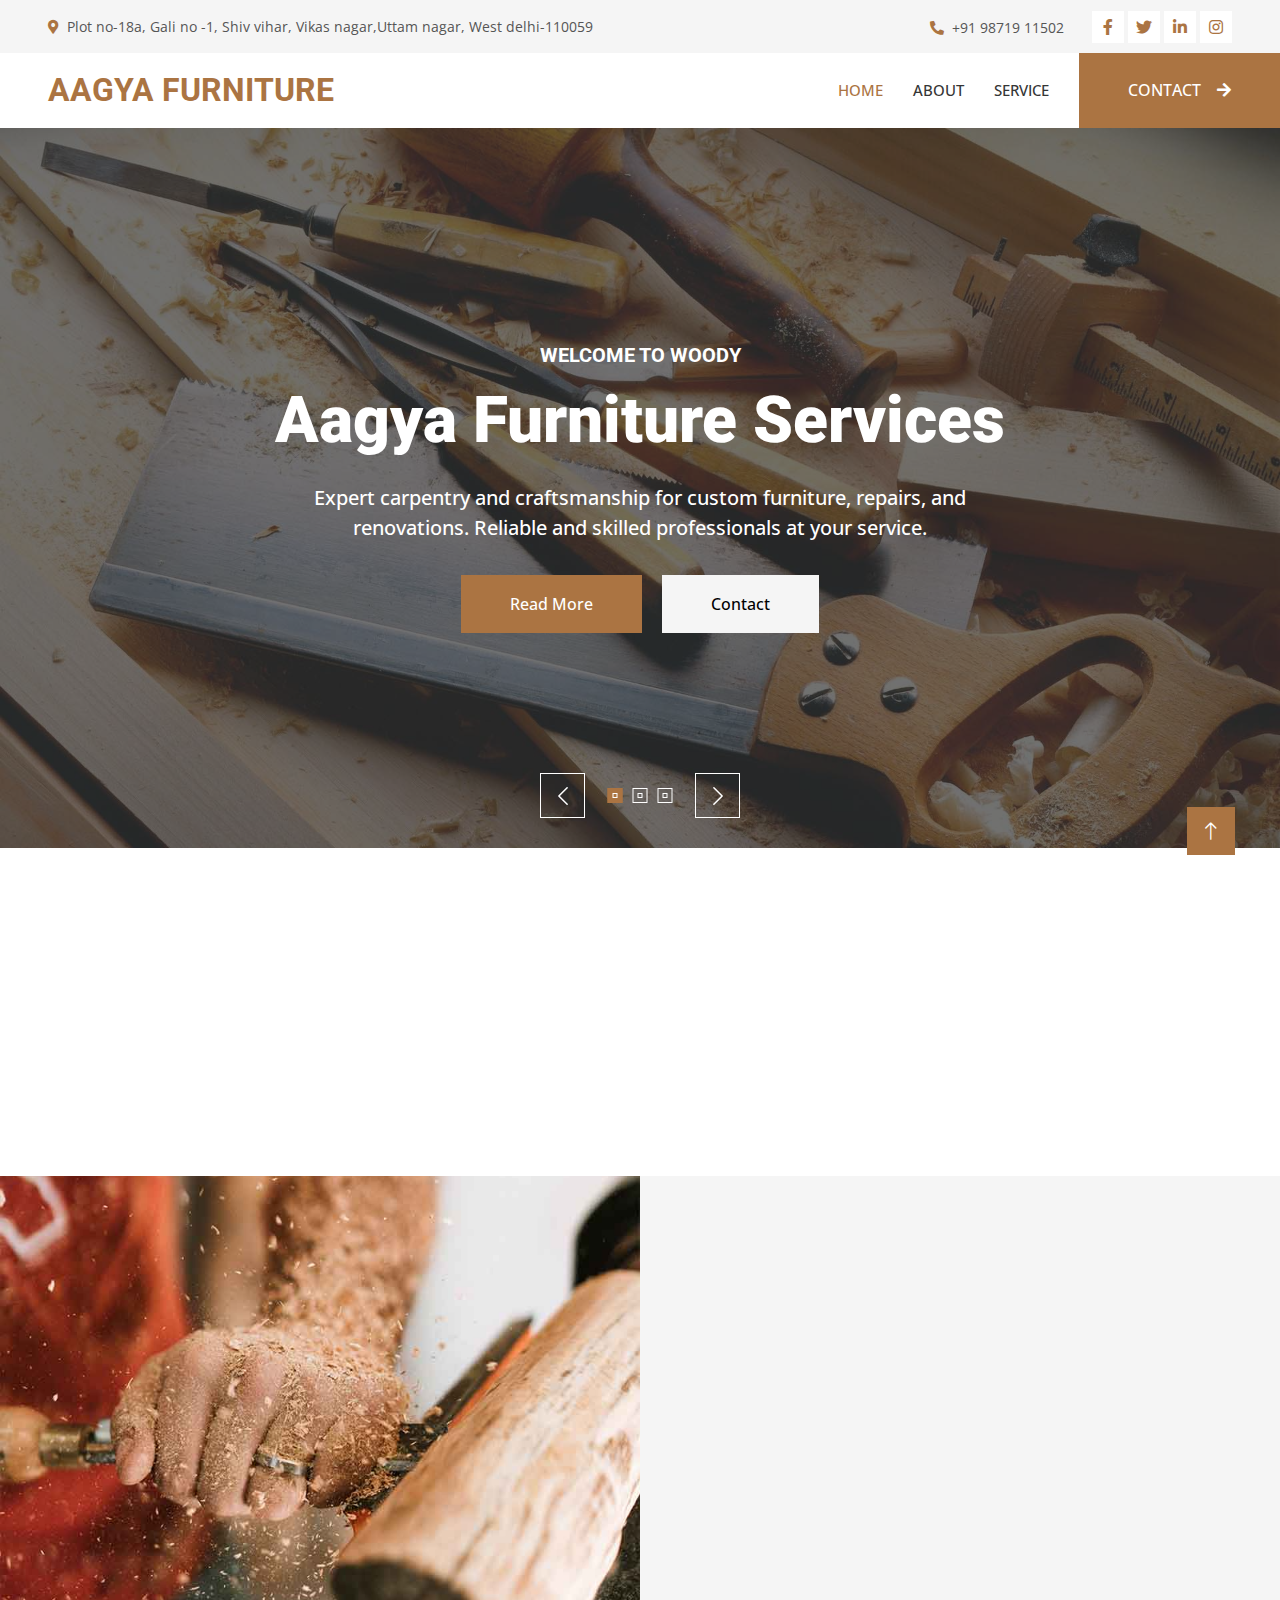
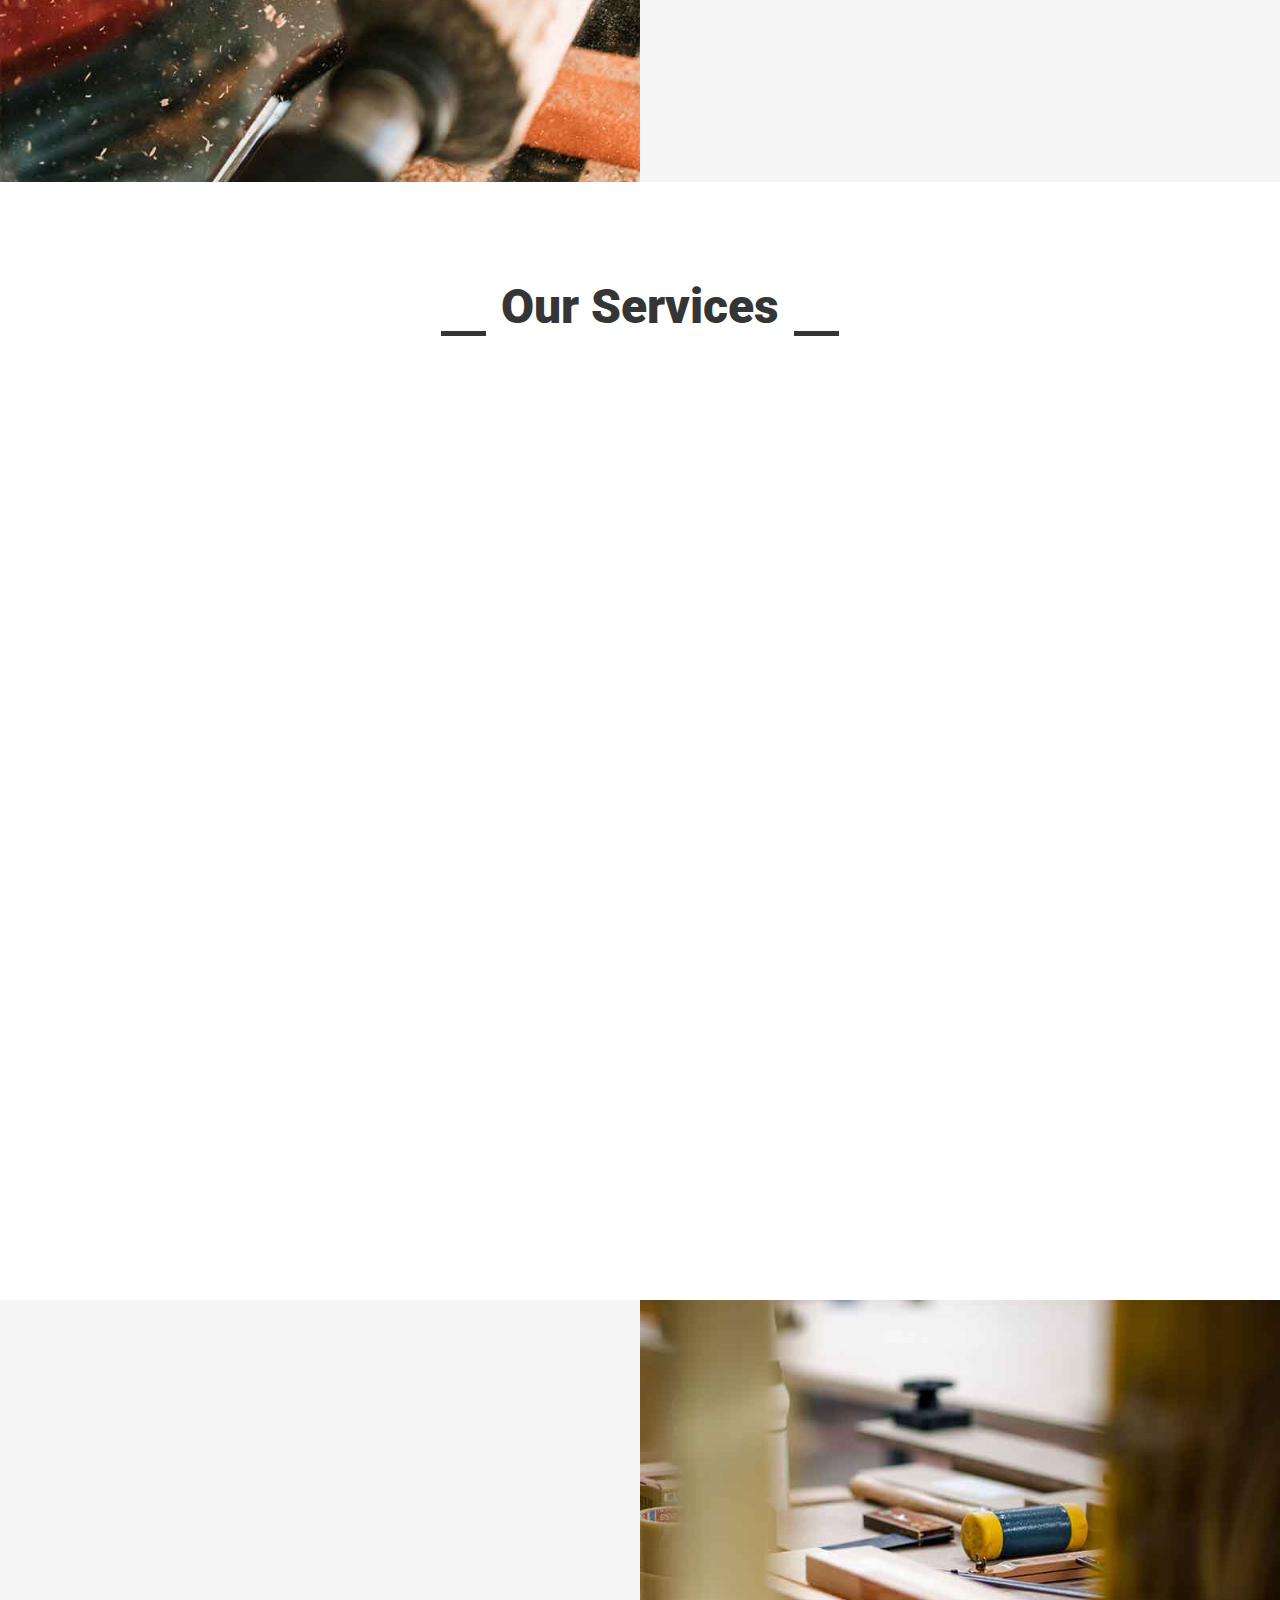
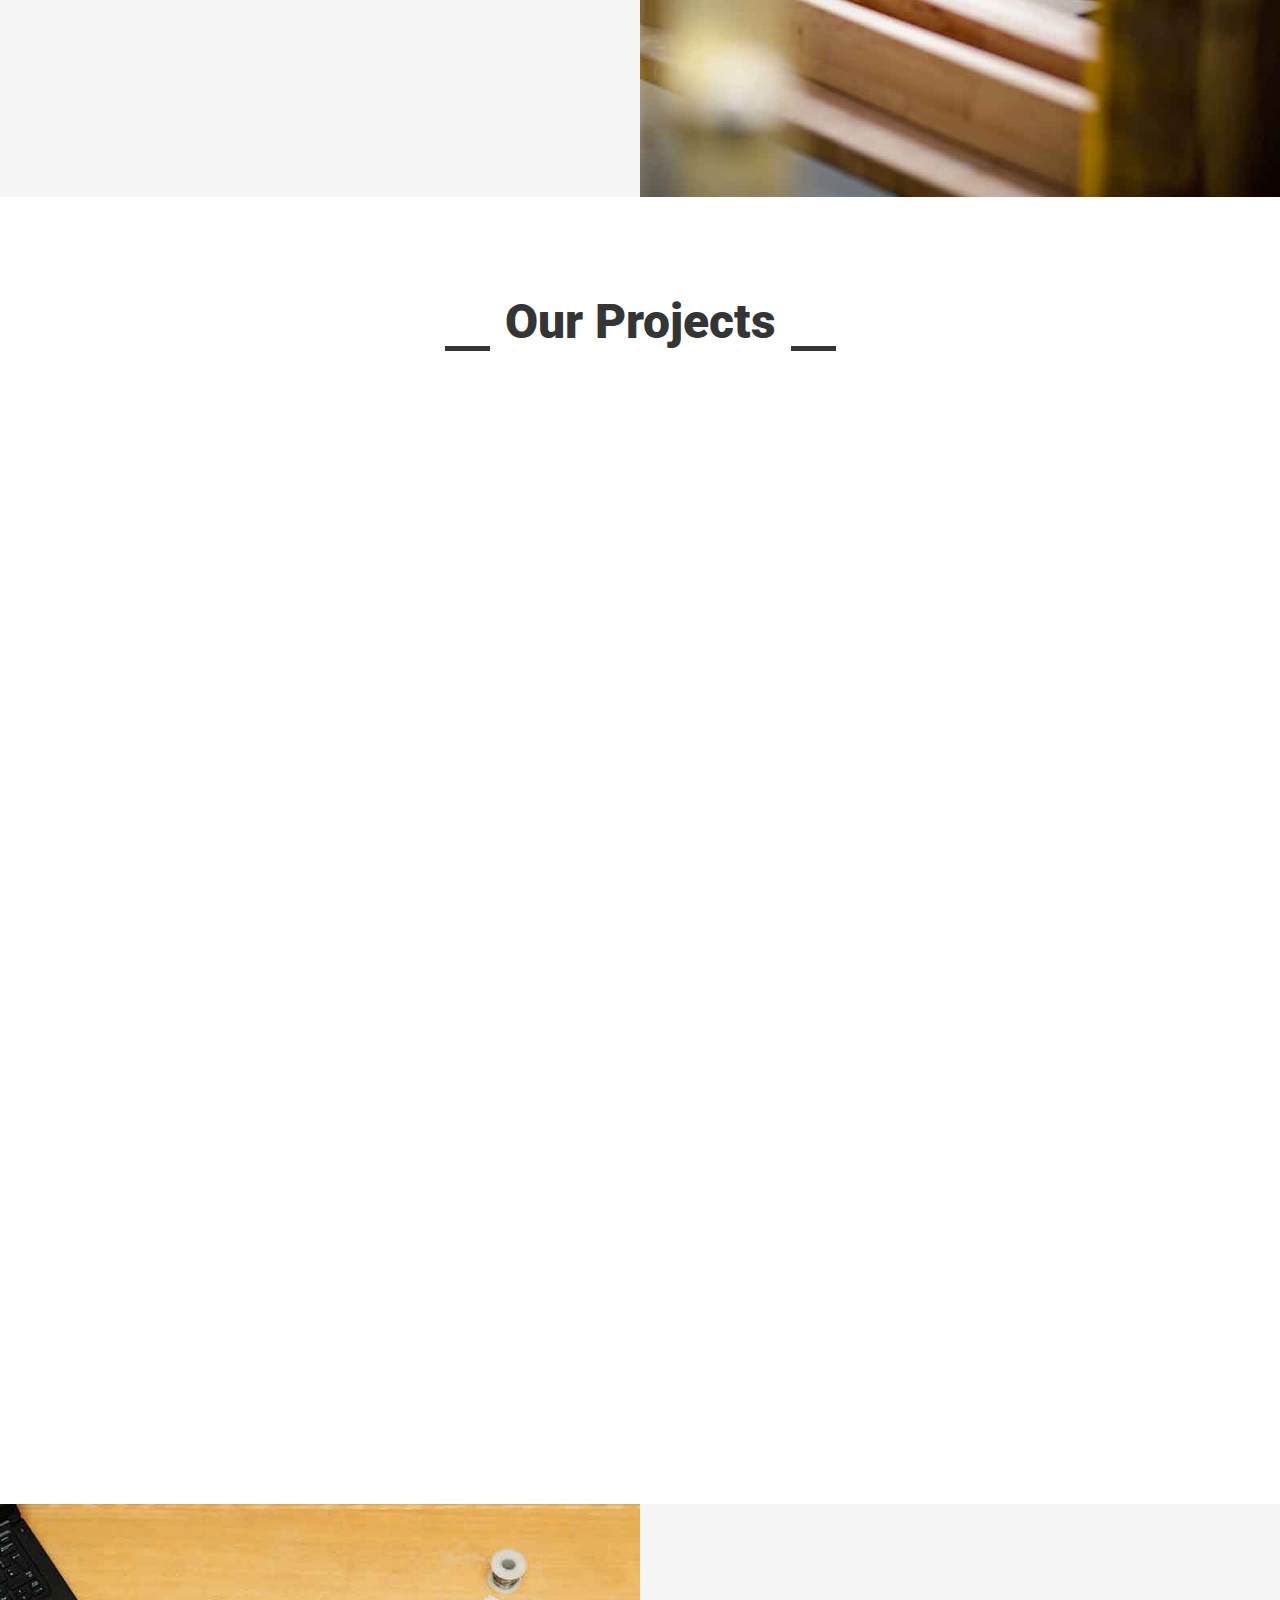
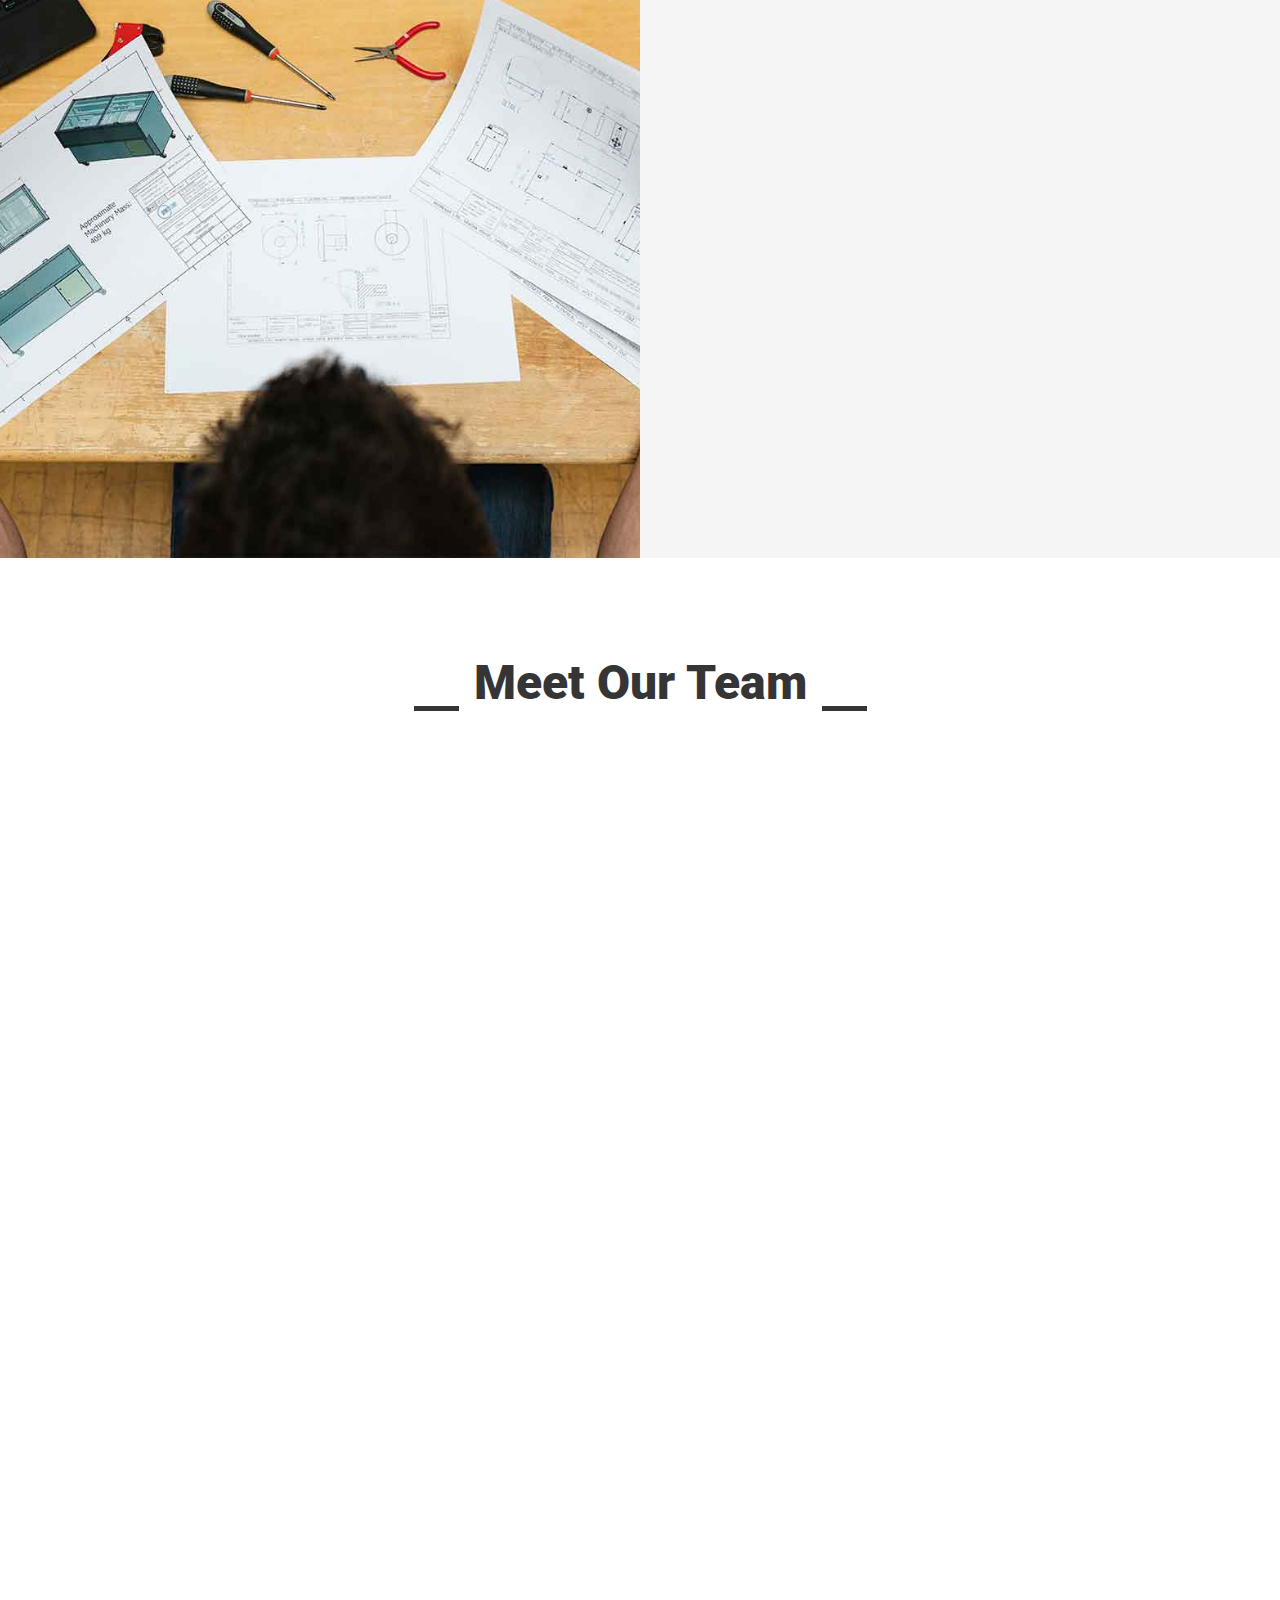
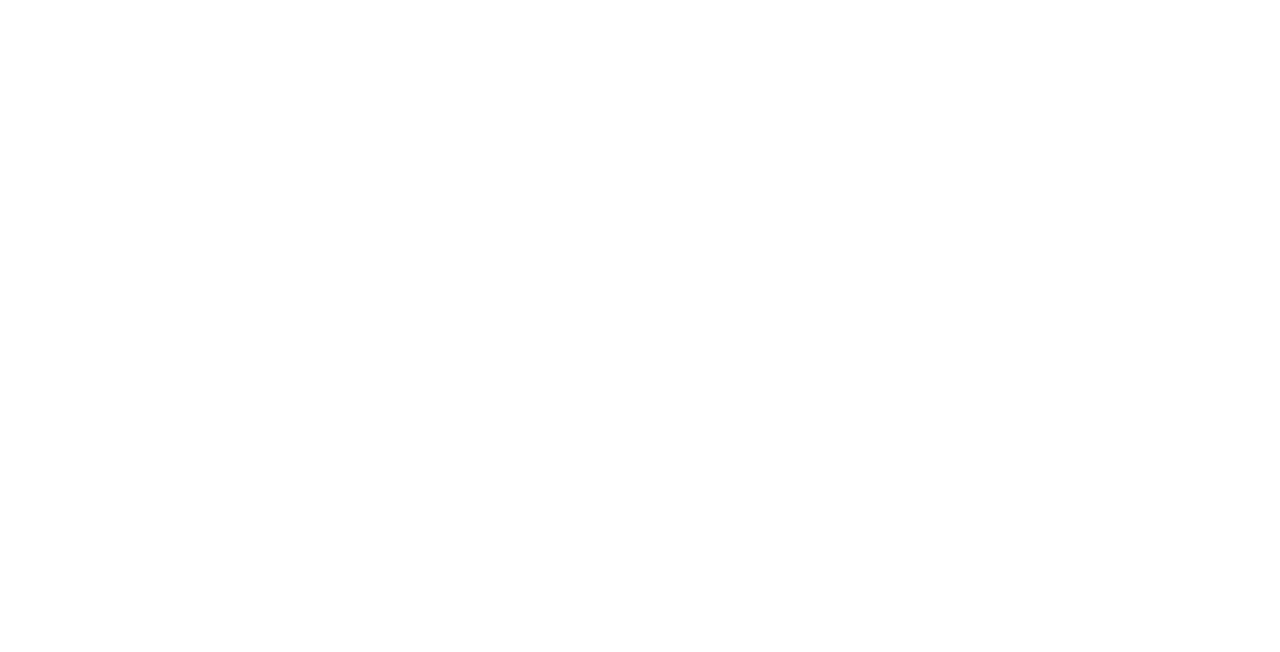
==== commit fd072c17: "msg" ====
--- a/index.html
+++ b/index.html
@@ -261,22 +261,24 @@
                 <div class="col-md-6 col-lg-4 wow fadeInUp" data-wow-delay="0.1s">
                     <div class="service-item">
                         <div class="overflow-hidden">
-                            <img class="img-fluid" src="img/service-1.jpg" alt="">
-                        </div>
-                        <div class="p-4 text-center border border-5 border-light border-top-0">
-                            <h4 class="mb-3">General Carpentry</h4>
-                            <p>Stet stet justo dolor sed duo. Ut clita sea sit ipsum diam lorem diam.</p>
-                            <a class="fw-medium" href="">Read More<i class="fa fa-arrow-right ms-2"></i></a>
+                            <!-- <img class="img-fluid" src="img/service-1.jpg" alt=""> -->
+                        </div>
+                        <div class="p-4 text-center border border-5 border-light border-top-0">
+                            <h4 class="mb-3">Gaming Furniture</h4>
+                            <p>Stet stet justo dolor sed duo. Ut clita sea sit ipsum diam lorem diam.</p>
+                            <a class="fw-medium" href="">Read More<i class="fa fa-arrow-right ms-2"></i></a>
+                            <!-- Whatsapp -->
+                            
                         </div>
                     </div>
                 </div>
                 <div class="col-md-6 col-lg-4 wow fadeInUp" data-wow-delay="0.3s">
                     <div class="service-item">
                         <div class="overflow-hidden">
-                            <img class="img-fluid" src="img/service-2.jpg" alt="">
-                        </div>
-                        <div class="p-4 text-center border border-5 border-light border-top-0">
-                            <h4 class="mb-3">Furniture Manufacturing</h4>
+                            <!-- <img class="img-fluid" src="img/service-2.jpg" alt=""> -->
+                        </div>
+                        <div class="p-4 text-center border border-5 border-light border-top-0">
+                            <h4 class="mb-3">Outdoor Furniture</h4>
                             <p>Stet stet justo dolor sed duo. Ut clita sea sit ipsum diam lorem diam.</p>
                             <a class="fw-medium" href="">Read More<i class="fa fa-arrow-right ms-2"></i></a>
                         </div>
@@ -285,10 +287,10 @@
                 <div class="col-md-6 col-lg-4 wow fadeInUp" data-wow-delay="0.5s">
                     <div class="service-item">
                         <div class="overflow-hidden">
-                            <img class="img-fluid" src="img/service-3.jpg" alt="">
-                        </div>
-                        <div class="p-4 text-center border border-5 border-light border-top-0">
-                            <h4 class="mb-3">Furniture Remodeling</h4>
+                            <!-- <img class="img-fluid" src="img/service-3.jpg" alt=""> -->
+                        </div>
+                        <div class="p-4 text-center border border-5 border-light border-top-0">
+                            <h4 class="mb-3">Bookcases & Shelving Units </h4>
                             <p>Stet stet justo dolor sed duo. Ut clita sea sit ipsum diam lorem diam.</p>
                             <a class="fw-medium" href="">Read More<i class="fa fa-arrow-right ms-2"></i></a>
                         </div>
@@ -297,10 +299,10 @@
                 <div class="col-md-6 col-lg-4 wow fadeInUp" data-wow-delay="0.1s">
                     <div class="service-item">
                         <div class="overflow-hidden">
-                            <img class="img-fluid" src="img/service-4.jpg" alt="">
-                        </div>
-                        <div class="p-4 text-center border border-5 border-light border-top-0">
-                            <h4 class="mb-3">Wooden Floor</h4>
+                            <!-- <img class="img-fluid" src="img/service-4.jpg" alt=""> -->
+                        </div>
+                        <div class="p-4 text-center border border-5 border-light border-top-0">
+                            <h4 class="mb-3">TV & Mediia Furniture</h4>
                             <p>Stet stet justo dolor sed duo. Ut clita sea sit ipsum diam lorem diam.</p>
                             <a class="fw-medium" href="">Read More<i class="fa fa-arrow-right ms-2"></i></a>
                         </div>
@@ -309,10 +311,10 @@
                 <div class="col-md-6 col-lg-4 wow fadeInUp" data-wow-delay="0.3s">
                     <div class="service-item">
                         <div class="overflow-hidden">
-                            <img class="img-fluid" src="img/service-5.jpg" alt="">
-                        </div>
-                        <div class="p-4 text-center border border-5 border-light border-top-0">
-                            <h4 class="mb-3">Wooden Furniture</h4>
+                            <!-- <img class="img-fluid" src="img/service-5.jpg" alt=""> -->
+                        </div>
+                        <div class="p-4 text-center border border-5 border-light border-top-0">
+                            <h4 class="mb-3">Nursery Furniture</h4>
                             <p>Stet stet justo dolor sed duo. Ut clita sea sit ipsum diam lorem diam.</p>
                             <a class="fw-medium" href="">Read More<i class="fa fa-arrow-right ms-2"></i></a>
                         </div>
@@ -321,18 +323,98 @@
                 <div class="col-md-6 col-lg-4 wow fadeInUp" data-wow-delay="0.5s">
                     <div class="service-item">
                         <div class="overflow-hidden">
-                            <img class="img-fluid" src="img/service-6.jpg" alt="">
-                        </div>
-                        <div class="p-4 text-center border border-5 border-light border-top-0">
-                            <h4 class="mb-3">Custom Work</h4>
-                            <p>Stet stet justo dolor sed duo. Ut clita sea sit ipsum diam lorem diam.</p>
-                            <a class="fw-medium" href="">Read More<i class="fa fa-arrow-right ms-2"></i></a>
-                        </div>
-                    </div>
-                </div>
-            </div>
-        </div>
-    </div>
+                            <!-- <img class="img-fluid" src="img/service-6.jpg" alt=""> -->
+                        </div>
+                        <div class="p-4 text-center border border-5 border-light border-top-0">
+                            <h4 class="mb-3">Cafe furniture</h4>
+                            <p>Stet stet justo dolor sed duo. Ut clita sea sit ipsum diam lorem diam.</p>
+                            <a class="fw-medium" href="">Read More<i class="fa fa-arrow-right ms-2"></i></a>
+                        </div>
+                    </div>
+                    
+                </div>
+            </div>
+        </div>
+    </div>
+   
+            <div class="row g-4">
+                <div class="col-md-6 col-lg-4 wow fadeInUp" data-wow-delay="0.1s">
+                    <div class="service-item">
+                        <div class="overflow-hidden">
+                            <!-- <img class="img-fluid" src="img/service-1.jpg" alt=""> -->
+                        </div>
+                        <div class="p-4 text-center border border-5 border-light border-top-0">
+                            <h4 class="mb-3">Office Furniture</h4>
+                            <p>Stet stet justo dolor sed duo. Ut clita sea sit ipsum diam lorem diam.</p>
+                            <a class="fw-medium" href="">Read More<i class="fa fa-arrow-right ms-2"></i></a>
+                        </div>
+                    </div>
+                </div>
+                <div class="col-md-6 col-lg-4 wow fadeInUp" data-wow-delay="0.3s">
+                    <div class="service-item">
+                        <div class="overflow-hidden">
+                            <!-- <img class="img-fluid" src="img/service-2.jpg" alt=""> -->
+                        </div>
+                        <div class="p-4 text-center border border-5 border-light border-top-0">
+                            <h4 class="mb-3">School Furniture</h4>
+                            <p>Stet stet justo dolor sed duo. Ut clita sea sit ipsum diam lorem diam.</p>
+                            <a class="fw-medium" href="">Read More<i class="fa fa-arrow-right ms-2"></i></a>
+                        </div>
+                    </div>
+                </div>
+                <div class="col-md-6 col-lg-4 wow fadeInUp" data-wow-delay="0.5s">
+                    <div class="service-item">
+                        <div class="overflow-hidden">
+                            <!-- <img class="img-fluid" src="img/service-3.jpg" alt=""> -->
+                        </div>
+                        <div class="p-4 text-center border border-5 border-light border-top-0">
+                            <h4 class="mb-3">Bar Furniture </h4>
+                            <p>Stet stet justo dolor sed duo. Ut clita sea sit ipsum diam lorem diam.</p>
+                            <a class="fw-medium" href="">Read More<i class="fa fa-arrow-right ms-2"></i></a>
+                        </div>
+                    </div>
+                </div>
+                <div class="col-md-6 col-lg-4 wow fadeInUp" data-wow-delay="0.1s">
+                    <div class="service-item">
+                        <div class="overflow-hidden">
+                            <!-- <img class="img-fluid" src="img/service-4.jpg" alt=""> -->
+                        </div>
+                        <div class="p-4 text-center border border-5 border-light border-top-0">
+                            <h4 class="mb-3">Dining  Furniture</h4>
+                            <p>Stet stet justo dolor sed duo. Ut clita sea sit ipsum diam lorem diam.</p>
+                            <a class="fw-medium" href="">Read More<i class="fa fa-arrow-right ms-2"></i></a>
+                        </div>
+                    </div>
+                </div>
+                <div class="col-md-6 col-lg-4 wow fadeInUp" data-wow-delay="0.3s">
+                    <div class="service-item">
+                        <div class="overflow-hidden">
+                            <!-- <img class="img-fluid" src="img/service-5.jpg" alt=""> -->
+                        </div>
+                        <div class="p-4 text-center border border-5 border-light border-top-0">
+                            <h4 class="mb-3">Chidren's Furniture</h4>
+                            <p>Stet stet justo dolor sed duo. Ut clita sea sit ipsum diam lorem diam.</p>
+                            <a class="fw-medium" href="">Read More<i class="fa fa-arrow-right ms-2"></i></a>
+                        </div>
+                    </div>
+                </div>
+                <div class="col-md-6 col-lg-4 wow fadeInUp" data-wow-delay="0.5s">
+                    <div class="service-item">
+                        <div class="overflow-hidden">
+                            <!-- <img class="img-fluid" src="img/service-6.jpg" alt=""> -->
+                        </div>
+                        <div class="p-4 text-center border border-5 border-light border-top-0">
+                            <h4 class="mb-3">Furniture Sets</h4>
+                            <p>Stet stet justo dolor sed duo. Ut clita sea sit ipsum diam lorem diam.</p>
+                            <a class="fw-medium" href="">Read More<i class="fa fa-arrow-right ms-2"></i></a>
+                        </div>
+                    </div>
+                    
+                </div>
+            </div>
+        </div>
+    </div>
+    
     <!-- Service End -->
 
 
--- a/css/style.css
+++ b/css/style.css
@@ -620,4 +620,5 @@
 
 .footer .copyright a:hover {
     color: var(--primary);
-}+}
+
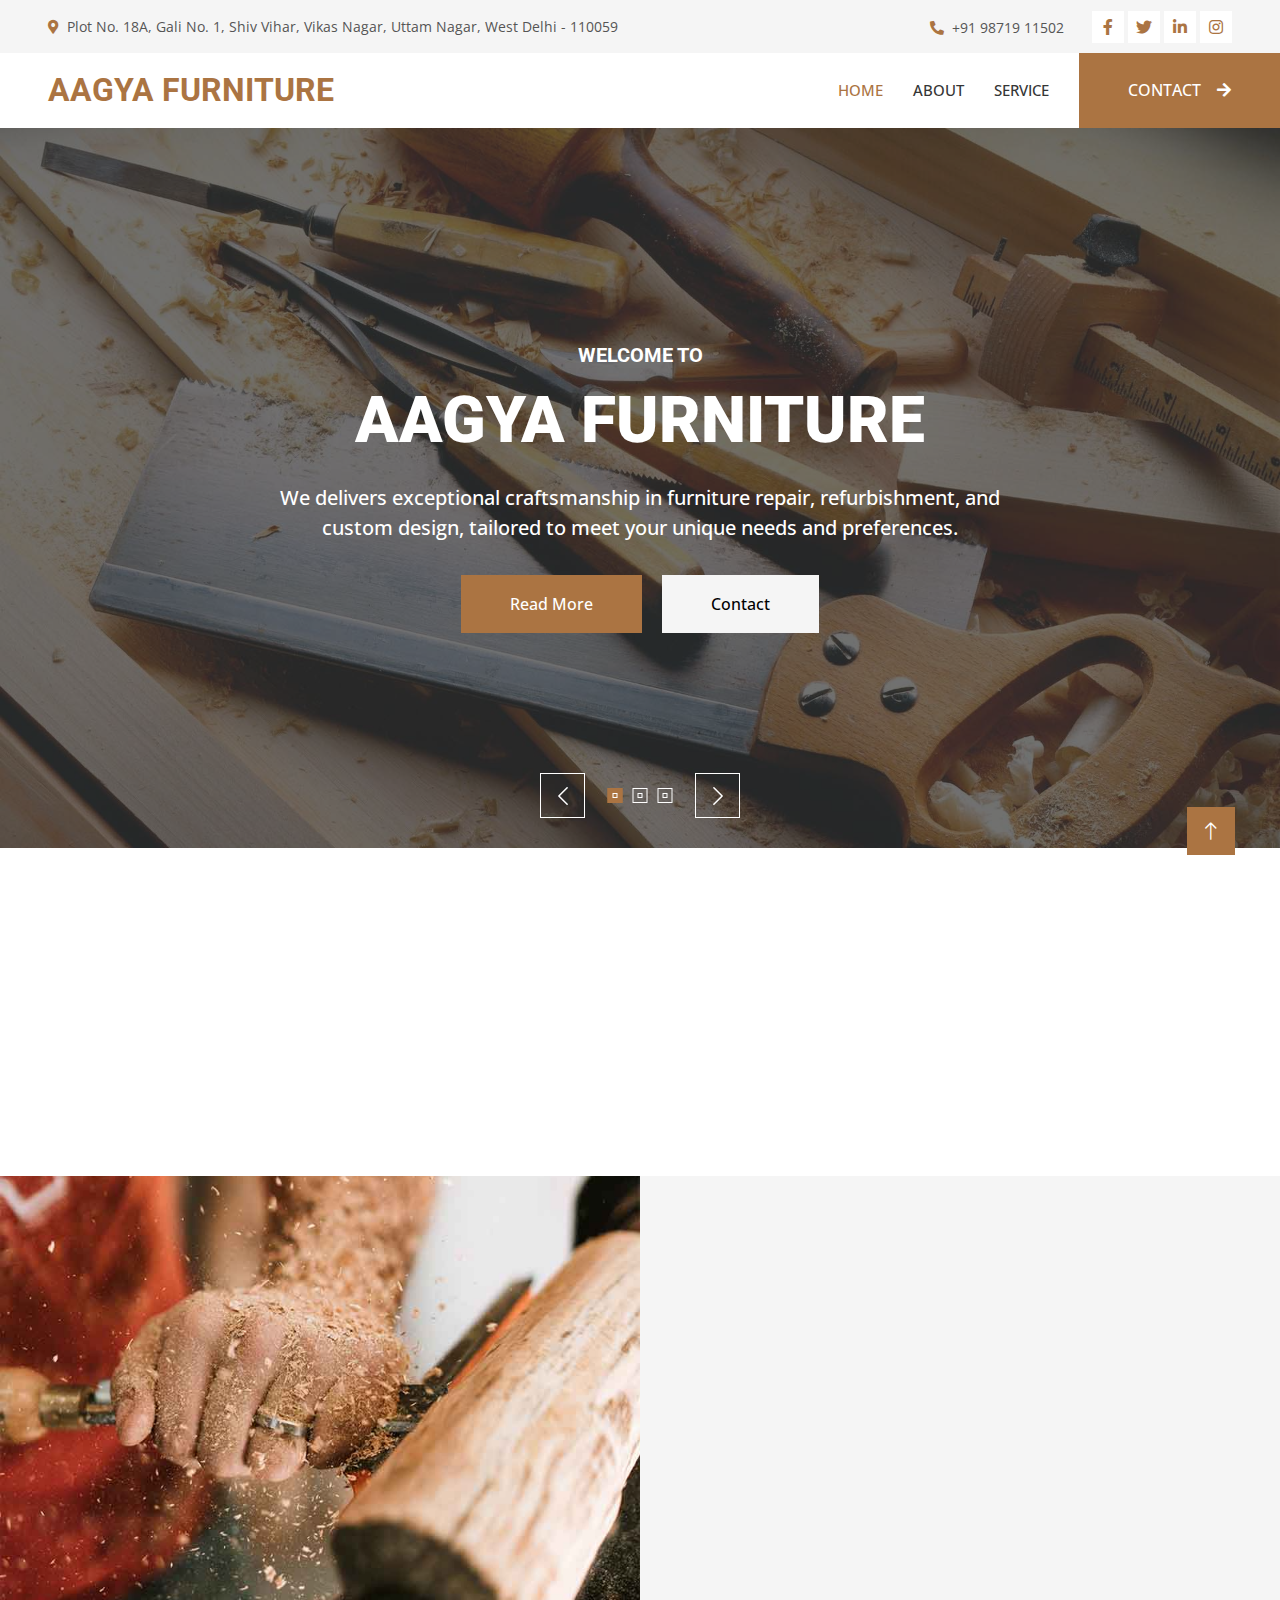
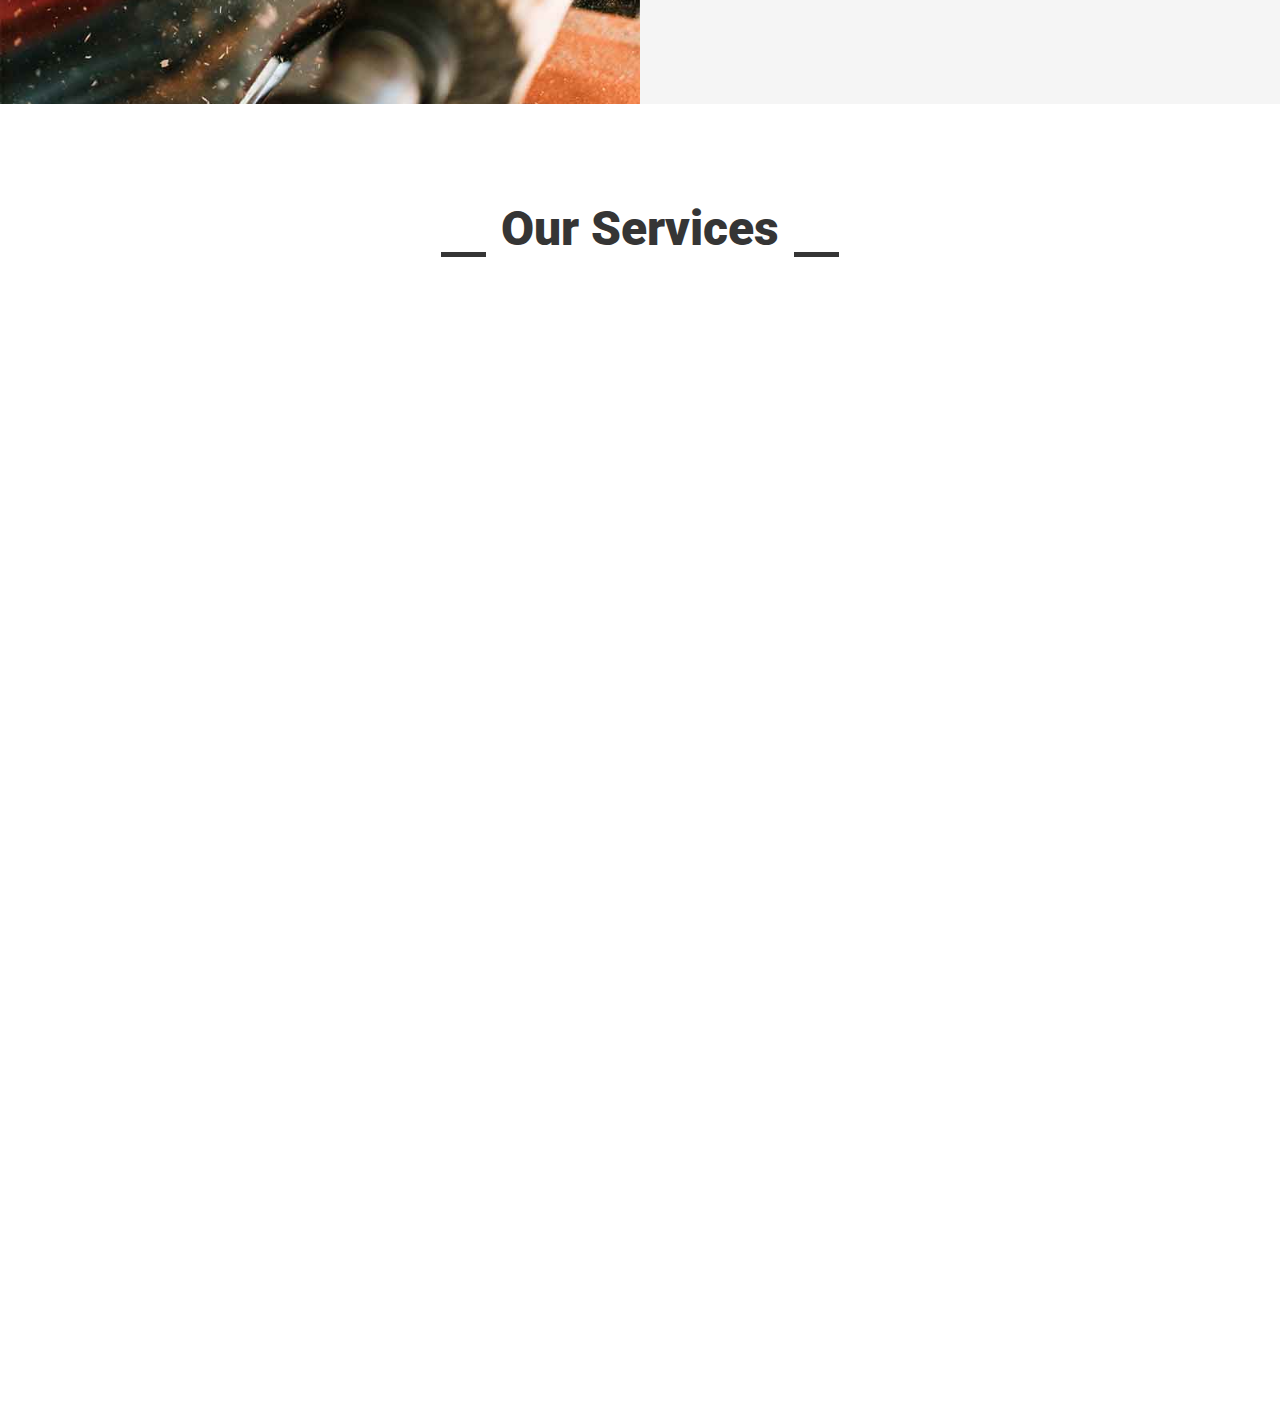
==== commit e95e4dc2: "msg" ====
--- a/index.html
+++ b/index.html
@@ -3,7 +3,7 @@
 
 <head>
     <meta charset="utf-8">
-    <title>Woody - Carpenter Website Template</title>
+    <title>AAGYA FURNITURE</title>
     <meta content="width=device-width, initial-scale=1.0" name="viewport">
     <meta content="" name="keywords">
     <meta content="" name="description">
@@ -14,7 +14,9 @@
     <!-- Google Web Fonts -->
     <link rel="preconnect" href="https://fonts.googleapis.com">
     <link rel="preconnect" href="https://fonts.gstatic.com" crossorigin>
-    <link href="https://fonts.googleapis.com/css2?family=Open+Sans:wght@400;500&family=Roboto:wght@500;700;900&display=swap" rel="stylesheet"> 
+    <link
+        href="https://fonts.googleapis.com/css2?family=Open+Sans:wght@400;500&family=Roboto:wght@500;700;900&display=swap"
+        rel="stylesheet">
 
     <!-- Icon Font Stylesheet -->
     <link href="https://cdnjs.cloudflare.com/ajax/libs/font-awesome/5.10.0/css/all.min.css" rel="stylesheet">
@@ -34,7 +36,8 @@
 
 <body>
     <!-- Spinner Start -->
-    <div id="spinner" class="show bg-white position-fixed translate-middle w-100 vh-100 top-50 start-50 d-flex align-items-center justify-content-center">
+    <div id="spinner"
+        class="show bg-white position-fixed translate-middle w-100 vh-100 top-50 start-50 d-flex align-items-center justify-content-center">
         <div class="spinner-grow text-primary" style="width: 3rem; height: 3rem;" role="status">
             <span class="sr-only">Loading...</span>
         </div>
@@ -46,10 +49,7 @@
             <div class="col-lg-7 px-5 text-start">
                 <div class="h-100 d-inline-flex align-items-center py-3 me-4">
                     <small class="fa fa-map-marker-alt text-primary me-2"></small>
-                    <small>Plot no-18a, Gali no -1, Shiv vihar, Vikas nagar</small>
-               
-                   
-                    <small>   ,Uttam nagar, West delhi-110059</small>
+                    <small>Plot No. 18A, Gali No. 1, Shiv Vihar, Vikas Nagar, Uttam Nagar, West Delhi - 110059</small>
                 </div>
             </div>
             <div class="col-lg-5 px-5 text-end">
@@ -58,9 +58,11 @@
                     <small>+91 98719 11502</small>
                 </div>
                 <div class="h-100 d-inline-flex align-items-center">
-                    <a class="btn btn-sm-square bg-white text-primary me-1" href=""><i class="fab fa-facebook-f"></i></a>
+                    <a class="btn btn-sm-square bg-white text-primary me-1" href=""><i
+                            class="fab fa-facebook-f"></i></a>
                     <a class="btn btn-sm-square bg-white text-primary me-1" href=""><i class="fab fa-twitter"></i></a>
-                    <a class="btn btn-sm-square bg-white text-primary me-1" href=""><i class="fab fa-linkedin-in"></i></a>
+                    <a class="btn btn-sm-square bg-white text-primary me-1" href=""><i
+                            class="fab fa-linkedin-in"></i></a>
                     <a class="btn btn-sm-square bg-white text-primary me-0" href=""><i class="fab fa-instagram"></i></a>
                 </div>
             </div>
@@ -82,7 +84,7 @@
                 <a href="index.html" class="nav-item nav-link active">Home</a>
                 <a href="about.html" class="nav-item nav-link">About</a>
                 <a href="service.html" class="nav-item nav-link">Service</a>
-                
+
                 <!-- <div class="nav-item dropdown">
                     <a href="#" class="nav-link dropdown-toggle" data-bs-toggle="dropdown">Pages</a>
                     <div class="dropdown-menu fade-up m-0">
@@ -92,9 +94,10 @@
                         <a href="testimonial.html" class="dropdown-item">Testimonial</a>
                         <a href="404.html" class="dropdown-item">404 Page</a>
                     </div> -->
-                </div>
-            </div>
-            <a href="contact.html" class="btn btn-primary py-4 px-lg-5 d-none d-lg-block">CONTACT<i class="fa fa-arrow-right ms-3"></i></a>
+            </div>
+        </div>
+        <a href="contact.html" class="btn btn-primary py-4 px-lg-5 d-none d-lg-block">CONTACT<i
+                class="fa fa-arrow-right ms-3"></i></a>
         </div>
     </nav>
     <!-- Navbar End -->
@@ -105,15 +108,20 @@
         <div class="owl-carousel header-carousel position-relative">
             <div class="owl-carousel-item position-relative">
                 <img class="img-fluid" src="img/carousel-1.jpg" alt="">
-                <div class="position-absolute top-0 start-0 w-100 h-100 d-flex align-items-center" style="background: rgba(53, 53, 53, .7);">
+                <div class="position-absolute top-0 start-0 w-100 h-100 d-flex align-items-center"
+                    style="background: rgba(53, 53, 53, .7);">
                     <div class="container">
                         <div class="row justify-content-center">
                             <div class="col-12 col-lg-8 text-center">
-                                <h5 class="text-white text-uppercase mb-3 animated slideInDown">Welcome To WooDY</h5>
-                                <h1 class="display-3 text-white animated slideInDown mb-4">Aagya Furniture Services</h1>
-                                <p class="fs-5 fw-medium text-white mb-4 pb-2">Expert carpentry and craftsmanship for custom furniture, repairs, and renovations. Reliable and skilled professionals at your service.</p>
-                                <a href="" class="btn btn-primary py-md-3 px-md-5 me-3 animated slideInLeft">Read More</a>
-                                <a href="contact.html" class="btn btn-light py-md-3 px-md-5 animated slideInRight">Contact</a>
+                                <h5 class="text-white text-uppercase mb-3 animated slideInDown">Welcome To</h5>
+                                <h1 class="display-3 text-white animated slideInDown mb-4">AAGYA FURNITURE</h1>
+                                <p class="fs-5 fw-medium text-white mb-4 pb-2">We delivers exceptional craftsmanship in
+                                    furniture repair, refurbishment, and custom design, tailored to meet your unique
+                                    needs and preferences.</p>
+                                <a href="about.html" class="btn btn-primary py-md-3 px-md-5 me-3 animated slideInLeft">Read
+                                    More</a>
+                                <a href="contact.html"
+                                    class="btn btn-light py-md-3 px-md-5 animated slideInRight">Contact</a>
                             </div>
                         </div>
                     </div>
@@ -121,15 +129,20 @@
             </div>
             <div class="owl-carousel-item position-relative">
                 <img class="img-fluid" src="img/carousel-2.jpg" alt="">
-                <div class="position-absolute top-0 start-0 w-100 h-100 d-flex align-items-center" style="background: rgba(53, 53, 53, .7);">
+                <div class="position-absolute top-0 start-0 w-100 h-100 d-flex align-items-center"
+                    style="background: rgba(53, 53, 53, .7);">
                     <div class="container">
                         <div class="row justify-content-center">
                             <div class="col-12 col-lg-8 text-center">
-                                <h5 class="text-white text-uppercase mb-3 animated slideInDown">Welcome To WooDY</h5>
-                                <h1 class="display-3 text-white animated slideInDown mb-4">Aagya Furniture Services</h1>
-                                <p class="fs-5 fw-medium text-white mb-4 pb-2">Expert carpentry and craftsmanship for custom furniture, repairs, and renovations. Reliable and skilled professionals at your service.</p>
-                                <a href="" class="btn btn-primary py-md-3 px-md-5 me-3 animated slideInLeft">Read More</a>
-                                <a href="contact.html" class="btn btn-light py-md-3 px-md-5 animated slideInRight">Contact</a>
+                                <h5 class="text-white text-uppercase mb-3 animated slideInDown">Welcome To</h5>
+                                <h1 class="display-3 text-white animated slideInDown mb-4">AAGYA FURNITURE</h1>
+                                <p class="fs-5 fw-medium text-white mb-4 pb-2">We offers top-notch furniture repair,
+                                    customization, and restoration to enhance the comfort and style of your living
+                                    spaces.</p>
+                                <a href="about.html" class="btn btn-primary py-md-3 px-md-5 me-3 animated slideInLeft">Read
+                                    More</a>
+                                <a href="contact.html"
+                                    class="btn btn-light py-md-3 px-md-5 animated slideInRight">Contact</a>
                             </div>
                         </div>
                     </div>
@@ -137,15 +150,20 @@
             </div>
             <div class="owl-carousel-item position-relative">
                 <img class="img-fluid" src="img/carousel-3.jpg" alt="">
-                <div class="position-absolute top-0 start-0 w-100 h-100 d-flex align-items-center" style="background: rgba(53, 53, 53, .7);">
+                <div class="position-absolute top-0 start-0 w-100 h-100 d-flex align-items-center"
+                    style="background: rgba(53, 53, 53, .7);">
                     <div class="container">
                         <div class="row justify-content-center">
                             <div class="col-12 col-lg-8 text-center">
-                                <h5 class="text-white text-uppercase mb-3 animated slideInDown">Welcome To WooDY</h5>
-                                <h1 class="display-3 text-white animated slideInDown mb-4">Aagya Furniture Services</h1>
-                                <p class="fs-5 fw-medium text-white mb-4 pb-2">Expert carpentry and craftsmanship for custom furniture, repairs, and renovations. Reliable and skilled professionals at your service.</p>
-                                <a href="" class="btn btn-primary py-md-3 px-md-5 me-3 animated slideInLeft">Read More</a>
-                                <a href="contact.html" class="btn btn-light py-md-3 px-md-5 animated slideInRight">contact</a>
+                                <h5 class="text-white text-uppercase mb-3 animated slideInDown">Welcome To</h5>
+                                <h1 class="display-3 text-white animated slideInDown mb-4">AAGYA FURNITURE</h1>
+                                <p class="fs-5 fw-medium text-white mb-4 pb-2"> Specializing in high-quality furniture
+                                    services, We provides professional repair, maintenance, and design to ensure your
+                                    furniture remains beautiful and functional.</p>
+                                <a href="about.html" class="btn btn-primary py-md-3 px-md-5 me-3 animated slideInLeft">Read
+                                    More</a>
+                                <a href="contact.html"
+                                    class="btn btn-light py-md-3 px-md-5 animated slideInRight">contact</a>
                             </div>
                         </div>
                     </div>
@@ -162,7 +180,8 @@
             <div class="row g-5">
                 <div class="col-md-6 col-lg-3 wow fadeIn" data-wow-delay="0.1s">
                     <div class="d-flex align-items-center justify-content-between mb-2">
-                        <div class="d-flex align-items-center justify-content-center bg-light" style="width: 60px; height: 60px;">
+                        <div class="d-flex align-items-center justify-content-center bg-light"
+                            style="width: 60px; height: 60px;">
                             <i class="fa fa-user-check fa-2x text-primary"></i>
                         </div>
                         <h1 class="display-1 text-light mb-0">01</h1>
@@ -171,7 +190,8 @@
                 </div>
                 <div class="col-md-6 col-lg-3 wow fadeIn" data-wow-delay="0.3s">
                     <div class="d-flex align-items-center justify-content-between mb-2">
-                        <div class="d-flex align-items-center justify-content-center bg-light" style="width: 60px; height: 60px;">
+                        <div class="d-flex align-items-center justify-content-center bg-light"
+                            style="width: 60px; height: 60px;">
                             <i class="fa fa-check fa-2x text-primary"></i>
                         </div>
                         <h1 class="display-1 text-light mb-0">02</h1>
@@ -180,7 +200,8 @@
                 </div>
                 <div class="col-md-6 col-lg-3 wow fadeIn" data-wow-delay="0.5s">
                     <div class="d-flex align-items-center justify-content-between mb-2">
-                        <div class="d-flex align-items-center justify-content-center bg-light" style="width: 60px; height: 60px;">
+                        <div class="d-flex align-items-center justify-content-center bg-light"
+                            style="width: 60px; height: 60px;">
                             <i class="fa fa-drafting-compass fa-2x text-primary"></i>
                         </div>
                         <h1 class="display-1 text-light mb-0">03</h1>
@@ -189,7 +210,8 @@
                 </div>
                 <div class="col-md-6 col-lg-3 wow fadeIn" data-wow-delay="0.7s">
                     <div class="d-flex align-items-center justify-content-between mb-2">
-                        <div class="d-flex align-items-center justify-content-center bg-light" style="width: 60px; height: 60px;">
+                        <div class="d-flex align-items-center justify-content-center bg-light"
+                            style="width: 60px; height: 60px;">
                             <i class="fa fa-headphones fa-2x text-primary"></i>
                         </div>
                         <h1 class="display-1 text-light mb-0">04</h1>
@@ -209,7 +231,8 @@
             <div class="row g-0 mx-lg-0">
                 <div class="col-lg-6 ps-lg-0" style="min-height: 400px;">
                     <div class="position-relative h-100">
-                        <img class="position-absolute img-fluid w-100 h-100" src="img/about.jpg" style="object-fit: cover;" alt="">
+                        <img class="position-absolute img-fluid w-100 h-100" src="img/about.jpg"
+                            style="object-fit: cover;" alt="">
                     </div>
                 </div>
                 <div class="col-lg-6 about-text py-5 wow fadeIn" data-wow-delay="0.5s">
@@ -217,40 +240,41 @@
                         <div class="section-title text-start">
                             <h1 class="display-5 mb-4">About Us</h1>
                         </div>
-                        <p class="mb-4 pb-2">With over [15] years of experience in the industry, we are dedicated to delivering exceptional craftsmanship and unparalleled service. Our team of skilled artisans and carpenters takes pride in transforming your visions into reality, whether it’s a bespoke piece of furniture, a custom-built kitchen, or intricate woodwork that adds elegance and functionality to your space.</p>
+                        <p class="mb-4 pb-2">Aagya furniture works
+                            House Furniture, Office Furniture, School Furniture, Hospital Furniture, Hotel Furniture Making & Repaire. All furniture making & Repaire.</p>
                         <div class="row g-4 mb-4 pb-2">
                             <div class="col-sm-6 wow fadeIn" data-wow-delay="0.1s">
                                 <div class="d-flex align-items-center">
-                                    <div class="d-flex flex-shrink-0 align-items-center justify-content-center bg-white" style="width: 60px; height: 60px;">
+                                    <div class="d-flex flex-shrink-0 align-items-center justify-content-center bg-white"
+                                        style="width: 60px; height: 60px;">
                                         <i class="fa fa-users fa-2x text-primary"></i>
                                     </div>
-                                    <div class="ms-3">
+                                    <!-- <div class="ms-3">
                                         <h2 class="text-primary mb-1" data-toggle="counter-up">1234</h2>
                                         <p class="fw-medium mb-0">Happy Clients</p>
-                                    </div>
+                                    </div> -->
                                 </div>
                             </div>
                             <div class="col-sm-6 wow fadeIn" data-wow-delay="0.3s">
                                 <div class="d-flex align-items-center">
-                                    <div class="d-flex flex-shrink-0 align-items-center justify-content-center bg-white" style="width: 60px; height: 60px;">
+                                    <div class="d-flex flex-shrink-0 align-items-center justify-content-center bg-white"
+                                        style="width: 60px; height: 60px;">
                                         <i class="fa fa-check fa-2x text-primary"></i>
                                     </div>
-                                    <div class="ms-3">
+                                    <!-- <div class="ms-3">
                                         <h2 class="text-primary mb-1" data-toggle="counter-up">1234</h2>
                                         <p class="fw-medium mb-0">Projects Done</p>
-                                    </div>
-                                </div>
-                            </div>
-                        </div>
-                        <a href="" class="btn btn-primary py-3 px-5">Explore More</a>
+                                    </div> -->
+                                </div>
+                            </div>
+                        </div>
+                        <a href="about.html" class="btn btn-primary py-3 px-5">Explore More</a>
                     </div>
                 </div>
             </div>
         </div>
     </div>
     <!-- About End -->
-
-
     <!-- Service Start -->
     <div class="container-xxl py-5">
         <div class="container">
@@ -260,166 +284,74 @@
             <div class="row g-4">
                 <div class="col-md-6 col-lg-4 wow fadeInUp" data-wow-delay="0.1s">
                     <div class="service-item">
-                        <div class="overflow-hidden">
-                            <!-- <img class="img-fluid" src="img/service-1.jpg" alt=""> -->
-                        </div>
                         <div class="p-4 text-center border border-5 border-light border-top-0">
-                            <h4 class="mb-3">Gaming Furniture</h4>
-                            <p>Stet stet justo dolor sed duo. Ut clita sea sit ipsum diam lorem diam.</p>
+                            <h4 class="mb-3">Home Furniture</h4>
+                            <p>Expert craftsmanship for Chowkhat, Palla, Almirah, Modular Kitchen, LCD Panel, Wall
+                                Paling & Ceiling, Wash Pashan Table, and more.</p>
                             <a class="fw-medium" href="">Read More<i class="fa fa-arrow-right ms-2"></i></a>
-                            <!-- Whatsapp -->
-                            
                         </div>
                     </div>
                 </div>
                 <div class="col-md-6 col-lg-4 wow fadeInUp" data-wow-delay="0.3s">
                     <div class="service-item">
-                        <div class="overflow-hidden">
-                            <!-- <img class="img-fluid" src="img/service-2.jpg" alt=""> -->
-                        </div>
                         <div class="p-4 text-center border border-5 border-light border-top-0">
-                            <h4 class="mb-3">Outdoor Furniture</h4>
-                            <p>Stet stet justo dolor sed duo. Ut clita sea sit ipsum diam lorem diam.</p>
+                            <h4 class="mb-3">Office Furniture</h4>
+                            <p>Custom solutions for Partition, Table, Sofa, Center Table, Reception Table, Ceiling, Wall
+                                Panel, and more.</p>
                             <a class="fw-medium" href="">Read More<i class="fa fa-arrow-right ms-2"></i></a>
                         </div>
                     </div>
                 </div>
                 <div class="col-md-6 col-lg-4 wow fadeInUp" data-wow-delay="0.5s">
                     <div class="service-item">
-                        <div class="overflow-hidden">
-                            <!-- <img class="img-fluid" src="img/service-3.jpg" alt=""> -->
-                        </div>
                         <div class="p-4 text-center border border-5 border-light border-top-0">
-                            <h4 class="mb-3">Bookcases & Shelving Units </h4>
-                            <p>Stet stet justo dolor sed duo. Ut clita sea sit ipsum diam lorem diam.</p>
+                            <h4 class="mb-3">School Furniture</h4>
+                            <p>High-quality furniture for Partition, Walk Paling, Desk Bench, Teacher Table, Sofa,
+                                Reception Table, and more.</p>
                             <a class="fw-medium" href="">Read More<i class="fa fa-arrow-right ms-2"></i></a>
                         </div>
                     </div>
                 </div>
                 <div class="col-md-6 col-lg-4 wow fadeInUp" data-wow-delay="0.1s">
                     <div class="service-item">
-                        <div class="overflow-hidden">
-                            <!-- <img class="img-fluid" src="img/service-4.jpg" alt=""> -->
-                        </div>
                         <div class="p-4 text-center border border-5 border-light border-top-0">
-                            <h4 class="mb-3">TV & Mediia Furniture</h4>
-                            <p>Stet stet justo dolor sed duo. Ut clita sea sit ipsum diam lorem diam.</p>
+                            <h4 class="mb-3">Hospital Furniture</h4>
+                            <p>Specialized furniture including Partition, Walk Paling, Ceiling, Table, Reception Table,
+                                Lib, Doctor Table, and more.</p>
                             <a class="fw-medium" href="">Read More<i class="fa fa-arrow-right ms-2"></i></a>
                         </div>
                     </div>
                 </div>
                 <div class="col-md-6 col-lg-4 wow fadeInUp" data-wow-delay="0.3s">
                     <div class="service-item">
-                        <div class="overflow-hidden">
-                            <!-- <img class="img-fluid" src="img/service-5.jpg" alt=""> -->
-                        </div>
                         <div class="p-4 text-center border border-5 border-light border-top-0">
-                            <h4 class="mb-3">Nursery Furniture</h4>
-                            <p>Stet stet justo dolor sed duo. Ut clita sea sit ipsum diam lorem diam.</p>
+                            <h4 class="mb-3">Hotel Furniture</h4>
+                            <p>Elegant solutions for Wall Paling, Ceiling, Bed, Side Table, Center Table, Sofa,
+                                Reception Table, and more.</p>
                             <a class="fw-medium" href="">Read More<i class="fa fa-arrow-right ms-2"></i></a>
                         </div>
                     </div>
                 </div>
                 <div class="col-md-6 col-lg-4 wow fadeInUp" data-wow-delay="0.5s">
                     <div class="service-item">
-                        <div class="overflow-hidden">
-                            <!-- <img class="img-fluid" src="img/service-6.jpg" alt=""> -->
-                        </div>
                         <div class="p-4 text-center border border-5 border-light border-top-0">
-                            <h4 class="mb-3">Cafe furniture</h4>
-                            <p>Stet stet justo dolor sed duo. Ut clita sea sit ipsum diam lorem diam.</p>
+                            <h4 class="mb-3">Other Furniture</h4>
+                            <p>Custom-made Bed, Bed Side Table, Sofa, Center Table, Dressing Table, Almirah Surekh,
+                                Dining Table, Dining Chair, Computer Table, Stool, Diwan, and more.</p>
                             <a class="fw-medium" href="">Read More<i class="fa fa-arrow-right ms-2"></i></a>
                         </div>
                     </div>
-                    
                 </div>
             </div>
         </div>
     </div>
-   
-            <div class="row g-4">
-                <div class="col-md-6 col-lg-4 wow fadeInUp" data-wow-delay="0.1s">
-                    <div class="service-item">
-                        <div class="overflow-hidden">
-                            <!-- <img class="img-fluid" src="img/service-1.jpg" alt=""> -->
-                        </div>
-                        <div class="p-4 text-center border border-5 border-light border-top-0">
-                            <h4 class="mb-3">Office Furniture</h4>
-                            <p>Stet stet justo dolor sed duo. Ut clita sea sit ipsum diam lorem diam.</p>
-                            <a class="fw-medium" href="">Read More<i class="fa fa-arrow-right ms-2"></i></a>
-                        </div>
-                    </div>
-                </div>
-                <div class="col-md-6 col-lg-4 wow fadeInUp" data-wow-delay="0.3s">
-                    <div class="service-item">
-                        <div class="overflow-hidden">
-                            <!-- <img class="img-fluid" src="img/service-2.jpg" alt=""> -->
-                        </div>
-                        <div class="p-4 text-center border border-5 border-light border-top-0">
-                            <h4 class="mb-3">School Furniture</h4>
-                            <p>Stet stet justo dolor sed duo. Ut clita sea sit ipsum diam lorem diam.</p>
-                            <a class="fw-medium" href="">Read More<i class="fa fa-arrow-right ms-2"></i></a>
-                        </div>
-                    </div>
-                </div>
-                <div class="col-md-6 col-lg-4 wow fadeInUp" data-wow-delay="0.5s">
-                    <div class="service-item">
-                        <div class="overflow-hidden">
-                            <!-- <img class="img-fluid" src="img/service-3.jpg" alt=""> -->
-                        </div>
-                        <div class="p-4 text-center border border-5 border-light border-top-0">
-                            <h4 class="mb-3">Bar Furniture </h4>
-                            <p>Stet stet justo dolor sed duo. Ut clita sea sit ipsum diam lorem diam.</p>
-                            <a class="fw-medium" href="">Read More<i class="fa fa-arrow-right ms-2"></i></a>
-                        </div>
-                    </div>
-                </div>
-                <div class="col-md-6 col-lg-4 wow fadeInUp" data-wow-delay="0.1s">
-                    <div class="service-item">
-                        <div class="overflow-hidden">
-                            <!-- <img class="img-fluid" src="img/service-4.jpg" alt=""> -->
-                        </div>
-                        <div class="p-4 text-center border border-5 border-light border-top-0">
-                            <h4 class="mb-3">Dining  Furniture</h4>
-                            <p>Stet stet justo dolor sed duo. Ut clita sea sit ipsum diam lorem diam.</p>
-                            <a class="fw-medium" href="">Read More<i class="fa fa-arrow-right ms-2"></i></a>
-                        </div>
-                    </div>
-                </div>
-                <div class="col-md-6 col-lg-4 wow fadeInUp" data-wow-delay="0.3s">
-                    <div class="service-item">
-                        <div class="overflow-hidden">
-                            <!-- <img class="img-fluid" src="img/service-5.jpg" alt=""> -->
-                        </div>
-                        <div class="p-4 text-center border border-5 border-light border-top-0">
-                            <h4 class="mb-3">Chidren's Furniture</h4>
-                            <p>Stet stet justo dolor sed duo. Ut clita sea sit ipsum diam lorem diam.</p>
-                            <a class="fw-medium" href="">Read More<i class="fa fa-arrow-right ms-2"></i></a>
-                        </div>
-                    </div>
-                </div>
-                <div class="col-md-6 col-lg-4 wow fadeInUp" data-wow-delay="0.5s">
-                    <div class="service-item">
-                        <div class="overflow-hidden">
-                            <!-- <img class="img-fluid" src="img/service-6.jpg" alt=""> -->
-                        </div>
-                        <div class="p-4 text-center border border-5 border-light border-top-0">
-                            <h4 class="mb-3">Furniture Sets</h4>
-                            <p>Stet stet justo dolor sed duo. Ut clita sea sit ipsum diam lorem diam.</p>
-                            <a class="fw-medium" href="">Read More<i class="fa fa-arrow-right ms-2"></i></a>
-                        </div>
-                    </div>
-                    
-                </div>
-            </div>
-        </div>
-    </div>
-    
     <!-- Service End -->
 
+    <!-- Service End -->
+
 
     <!-- Feature Start -->
-    <div class="container-fluid bg-light overflow-hidden my-5 px-lg-0">
+    <!-- <div class="container-fluid bg-light overflow-hidden my-5 px-lg-0">
         <div class="container feature px-lg-0">
             <div class="row g-0 mx-lg-0">
                 <div class="col-lg-6 feature-text py-5 wow fadeIn" data-wow-delay="0.5s">
@@ -427,11 +359,13 @@
                         <div class="section-title text-start">
                             <h1 class="display-5 mb-4">Why Choose Us</h1>
                         </div>
-                        <p class="mb-4 pb-2">At Best Carpenter & Craftsman Services, we blend artistry with precision to deliver outstanding results. Here’s why we stand out</p>
+                        <p class="mb-4 pb-2">At Best Carpenter & Craftsman Services, we blend artistry with precision to
+                            deliver outstanding results. Here’s why we stand out</p>
                         <div class="row g-4">
                             <div class="col-6">
                                 <div class="d-flex align-items-center">
-                                    <div class="d-flex flex-shrink-0 align-items-center justify-content-center bg-white" style="width: 60px; height: 60px;">
+                                    <div class="d-flex flex-shrink-0 align-items-center justify-content-center bg-white"
+                                        style="width: 60px; height: 60px;">
                                         <i class="fa fa-check fa-2x text-primary"></i>
                                     </div>
                                     <div class="ms-4">
@@ -442,7 +376,8 @@
                             </div>
                             <div class="col-6">
                                 <div class="d-flex align-items-center">
-                                    <div class="d-flex flex-shrink-0 align-items-center justify-content-center bg-white" style="width: 60px; height: 60px;">
+                                    <div class="d-flex flex-shrink-0 align-items-center justify-content-center bg-white"
+                                        style="width: 60px; height: 60px;">
                                         <i class="fa fa-user-check fa-2x text-primary"></i>
                                     </div>
                                     <div class="ms-4">
@@ -453,7 +388,8 @@
                             </div>
                             <div class="col-6">
                                 <div class="d-flex align-items-center">
-                                    <div class="d-flex flex-shrink-0 align-items-center justify-content-center bg-white" style="width: 60px; height: 60px;">
+                                    <div class="d-flex flex-shrink-0 align-items-center justify-content-center bg-white"
+                                        style="width: 60px; height: 60px;">
                                         <i class="fa fa-drafting-compass fa-2x text-primary"></i>
                                     </div>
                                     <div class="ms-4">
@@ -464,7 +400,8 @@
                             </div>
                             <div class="col-6">
                                 <div class="d-flex align-items-center">
-                                    <div class="d-flex flex-shrink-0 align-items-center justify-content-center bg-white" style="width: 60px; height: 60px;">
+                                    <div class="d-flex flex-shrink-0 align-items-center justify-content-center bg-white"
+                                        style="width: 60px; height: 60px;">
                                         <i class="fa fa-headphones fa-2x text-primary"></i>
                                     </div>
                                     <div class="ms-4">
@@ -478,17 +415,18 @@
                 </div>
                 <div class="col-lg-6 pe-lg-0" style="min-height: 400px;">
                     <div class="position-relative h-100">
-                        <img class="position-absolute img-fluid w-100 h-100" src="img/feature.jpg" style="object-fit: cover;" alt="">
-                    </div>
-                </div>
-            </div>
-        </div>
-    </div>
+                        <img class="position-absolute img-fluid w-100 h-100" src="img/feature.jpg"
+                            style="object-fit: cover;" alt="">
+                    </div>
+                </div>
+            </div>
+        </div>
+    </div> -->
     <!-- Feature End -->
 
 
     <!-- Projects Start -->
-    <div class="container-xxl py-5">
+    <!-- <div class="container-xxl py-5">
         <div class="container">
             <div class="section-title text-center">
                 <h1 class="display-5 mb-5">Our Projects</h1>
@@ -508,7 +446,8 @@
                         <div class="position-relative overflow-hidden">
                             <img class="img-fluid w-100" src="img/portfolio-1.jpg" alt="">
                             <div class="portfolio-overlay">
-                                <a class="btn btn-square btn-outline-light mx-1" href="img/portfolio-1.jpg" data-lightbox="portfolio"><i class="fa fa-eye"></i></a>
+                                <a class="btn btn-square btn-outline-light mx-1" href="img/portfolio-1.jpg"
+                                    data-lightbox="portfolio"><i class="fa fa-eye"></i></a>
                                 <a class="btn btn-square btn-outline-light mx-1" href=""><i class="fa fa-link"></i></a>
                             </div>
                         </div>
@@ -523,7 +462,8 @@
                         <div class="position-relative overflow-hidden">
                             <img class="img-fluid w-100" src="img/portfolio-2.jpg" alt="">
                             <div class="portfolio-overlay">
-                                <a class="btn btn-square btn-outline-light mx-1" href="img/portfolio-2.jpg" data-lightbox="portfolio"><i class="fa fa-eye"></i></a>
+                                <a class="btn btn-square btn-outline-light mx-1" href="img/portfolio-2.jpg"
+                                    data-lightbox="portfolio"><i class="fa fa-eye"></i></a>
                                 <a class="btn btn-square btn-outline-light mx-1" href=""><i class="fa fa-link"></i></a>
                             </div>
                         </div>
@@ -538,7 +478,8 @@
                         <div class="position-relative overflow-hidden">
                             <img class="img-fluid w-100" src="img/portfolio-3.jpg" alt="">
                             <div class="portfolio-overlay">
-                                <a class="btn btn-square btn-outline-light mx-1" href="img/portfolio-3.jpg" data-lightbox="portfolio"><i class="fa fa-eye"></i></a>
+                                <a class="btn btn-square btn-outline-light mx-1" href="img/portfolio-3.jpg"
+                                    data-lightbox="portfolio"><i class="fa fa-eye"></i></a>
                                 <a class="btn btn-square btn-outline-light mx-1" href=""><i class="fa fa-link"></i></a>
                             </div>
                         </div>
@@ -553,7 +494,8 @@
                         <div class="position-relative overflow-hidden">
                             <img class="img-fluid w-100" src="img/portfolio-4.jpg" alt="">
                             <div class="portfolio-overlay">
-                                <a class="btn btn-square btn-outline-light mx-1" href="img/portfolio-4.jpg" data-lightbox="portfolio"><i class="fa fa-eye"></i></a>
+                                <a class="btn btn-square btn-outline-light mx-1" href="img/portfolio-4.jpg"
+                                    data-lightbox="portfolio"><i class="fa fa-eye"></i></a>
                                 <a class="btn btn-square btn-outline-light mx-1" href=""><i class="fa fa-link"></i></a>
                             </div>
                         </div>
@@ -568,7 +510,8 @@
                         <div class="position-relative overflow-hidden">
                             <img class="img-fluid w-100" src="img/portfolio-5.jpg" alt="">
                             <div class="portfolio-overlay">
-                                <a class="btn btn-square btn-outline-light mx-1" href="img/portfolio-5.jpg" data-lightbox="portfolio"><i class="fa fa-eye"></i></a>
+                                <a class="btn btn-square btn-outline-light mx-1" href="img/portfolio-5.jpg"
+                                    data-lightbox="portfolio"><i class="fa fa-eye"></i></a>
                                 <a class="btn btn-square btn-outline-light mx-1" href=""><i class="fa fa-link"></i></a>
                             </div>
                         </div>
@@ -583,7 +526,8 @@
                         <div class="position-relative overflow-hidden">
                             <img class="img-fluid w-100" src="img/portfolio-6.jpg" alt="">
                             <div class="portfolio-overlay">
-                                <a class="btn btn-square btn-outline-light mx-1" href="img/portfolio-6.jpg" data-lightbox="portfolio"><i class="fa fa-eye"></i></a>
+                                <a class="btn btn-square btn-outline-light mx-1" href="img/portfolio-6.jpg"
+                                    data-lightbox="portfolio"><i class="fa fa-eye"></i></a>
                                 <a class="btn btn-square btn-outline-light mx-1" href=""><i class="fa fa-link"></i></a>
                             </div>
                         </div>
@@ -595,17 +539,18 @@
                 </div>
             </div>
         </div>
-    </div>
+    </div> -->
     <!-- Projects End -->
 
 
     <!-- Quote Start -->
-    <div class="container-fluid bg-light overflow-hidden my-5 px-lg-0">
+    <!-- <div class="container-fluid bg-light overflow-hidden my-5 px-lg-0">
         <div class="container quote px-lg-0">
             <div class="row g-0 mx-lg-0">
                 <div class="col-lg-6 ps-lg-0" style="min-height: 400px;">
                     <div class="position-relative h-100">
-                        <img class="position-absolute img-fluid w-100 h-100" src="img/quote.jpg" style="object-fit: cover;" alt="">
+                        <img class="position-absolute img-fluid w-100 h-100" src="img/quote.jpg"
+                            style="object-fit: cover;" alt="">
                     </div>
                 </div>
                 <div class="col-lg-6 quote-text py-5 wow fadeIn" data-wow-delay="0.5s">
@@ -613,17 +558,22 @@
                         <div class="section-title text-start">
                             <h1 class="display-5 mb-4">Free Quote</h1>
                         </div>
-                        <p class="mb-4 pb-2">Tempor erat elitr rebum at clita. Diam dolor diam ipsum sit. Aliqu diam amet diam et eos. Clita erat ipsum et lorem et sit, sed stet lorem sit clita duo justo erat amet</p>
+                        <p class="mb-4 pb-2">Tempor erat elitr rebum at clita. Diam dolor diam ipsum sit. Aliqu diam
+                            amet diam et eos. Clita erat ipsum et lorem et sit, sed stet lorem sit clita duo justo erat
+                            amet</p>
                         <form>
                             <div class="row g-3">
                                 <div class="col-12 col-sm-6">
-                                    <input type="text" class="form-control border-0" placeholder="Your Name" style="height: 55px;">
+                                    <input type="text" class="form-control border-0" placeholder="Your Name"
+                                        style="height: 55px;">
                                 </div>
                                 <div class="col-12 col-sm-6">
-                                    <input type="email" class="form-control border-0" placeholder="Your Email" style="height: 55px;">
+                                    <input type="email" class="form-control border-0" placeholder="Your Email"
+                                        style="height: 55px;">
                                 </div>
                                 <div class="col-12 col-sm-6">
-                                    <input type="text" class="form-control border-0" placeholder="Your Mobile" style="height: 55px;">
+                                    <input type="text" class="form-control border-0" placeholder="Your Mobile"
+                                        style="height: 55px;">
                                 </div>
                                 <div class="col-12 col-sm-6">
                                     <select class="form-select border-0" style="height: 55px;">
@@ -645,12 +595,12 @@
                 </div>
             </div>
         </div>
-    </div>
+    </div> -->
     <!-- Quote End -->
 
 
     <!-- Team Start -->
-    <div class="container-xxl py-5">
+    <!-- <div class="container-xxl py-5">
         <div class="container">
             <div class="section-title text-center">
                 <h1 class="display-5 mb-5">Meet Our Team</h1>
@@ -661,9 +611,12 @@
                         <div class="overflow-hidden position-relative">
                             <img class="img-fluid" src="img/team-1.jpg" alt="John Doe">
                             <div class="team-social">
-                                <a class="btn btn-square" href="https://facebook.com/johndoe" target="_blank"><i class="fab fa-facebook-f"></i></a>
-                                <a class="btn btn-square" href="https://twitter.com/johndoe" target="_blank"><i class="fab fa-twitter"></i></a>
-                                <a class="btn btn-square" href="https://instagram.com/johndoe" target="_blank"><i class="fab fa-instagram"></i></a>
+                                <a class="btn btn-square" href="https://facebook.com/johndoe" target="_blank"><i
+                                        class="fab fa-facebook-f"></i></a>
+                                <a class="btn btn-square" href="https://twitter.com/johndoe" target="_blank"><i
+                                        class="fab fa-twitter"></i></a>
+                                <a class="btn btn-square" href="https://instagram.com/johndoe" target="_blank"><i
+                                        class="fab fa-instagram"></i></a>
                             </div>
                         </div>
                         <div class="text-center border border-5 border-light border-top-0 p-4">
@@ -677,9 +630,12 @@
                         <div class="overflow-hidden position-relative">
                             <img class="img-fluid" src="img/team-2.jpg" alt="Jane Smith">
                             <div class="team-social">
-                                <a class="btn btn-square" href="https://facebook.com/janesmith" target="_blank"><i class="fab fa-facebook-f"></i></a>
-                                <a class="btn btn-square" href="https://twitter.com/janesmith" target="_blank"><i class="fab fa-twitter"></i></a>
-                                <a class="btn btn-square" href="https://instagram.com/janesmith" target="_blank"><i class="fab fa-instagram"></i></a>
+                                <a class="btn btn-square" href="https://facebook.com/janesmith" target="_blank"><i
+                                        class="fab fa-facebook-f"></i></a>
+                                <a class="btn btn-square" href="https://twitter.com/janesmith" target="_blank"><i
+                                        class="fab fa-twitter"></i></a>
+                                <a class="btn btn-square" href="https://instagram.com/janesmith" target="_blank"><i
+                                        class="fab fa-instagram"></i></a>
                             </div>
                         </div>
                         <div class="text-center border border-5 border-light border-top-0 p-4">
@@ -693,9 +649,12 @@
                         <div class="overflow-hidden position-relative">
                             <img class="img-fluid" src="img/team-3.jpg" alt="Michael Brown">
                             <div class="team-social">
-                                <a class="btn btn-square" href="https://facebook.com/michaelbrown" target="_blank"><i class="fab fa-facebook-f"></i></a>
-                                <a class="btn btn-square" href="https://twitter.com/michaelbrown" target="_blank"><i class="fab fa-twitter"></i></a>
-                                <a class="btn btn-square" href="https://instagram.com/michaelbrown" target="_blank"><i class="fab fa-instagram"></i></a>
+                                <a class="btn btn-square" href="https://facebook.com/michaelbrown" target="_blank"><i
+                                        class="fab fa-facebook-f"></i></a>
+                                <a class="btn btn-square" href="https://twitter.com/michaelbrown" target="_blank"><i
+                                        class="fab fa-twitter"></i></a>
+                                <a class="btn btn-square" href="https://instagram.com/michaelbrown" target="_blank"><i
+                                        class="fab fa-instagram"></i></a>
                             </div>
                         </div>
                         <div class="text-center border border-5 border-light border-top-0 p-4">
@@ -709,9 +668,12 @@
                         <div class="overflow-hidden position-relative">
                             <img class="img-fluid" src="img/team-4.jpg" alt="Emily Davis">
                             <div class="team-social">
-                                <a class="btn btn-square" href="https://facebook.com/emilydavis" target="_blank"><i class="fab fa-facebook-f"></i></a>
-                                <a class="btn btn-square" href="https://twitter.com/emilydavis" target="_blank"><i class="fab fa-twitter"></i></a>
-                                <a class="btn btn-square" href="https://instagram.com/emilydavis" target="_blank"><i class="fab fa-instagram"></i></a>
+                                <a class="btn btn-square" href="https://facebook.com/emilydavis" target="_blank"><i
+                                        class="fab fa-facebook-f"></i></a>
+                                <a class="btn btn-square" href="https://twitter.com/emilydavis" target="_blank"><i
+                                        class="fab fa-twitter"></i></a>
+                                <a class="btn btn-square" href="https://instagram.com/emilydavis" target="_blank"><i
+                                        class="fab fa-instagram"></i></a>
                             </div>
                         </div>
                         <div class="text-center border border-5 border-light border-top-0 p-4">
@@ -722,46 +684,55 @@
                 </div>
             </div>
         </div>
-    </div>
-    
+    </div> -->
+
     <!-- Team End -->
 
 
     <!-- Testimonial Start -->
-    <div class="container-xxl py-5 wow fadeInUp" data-wow-delay="0.1s">
+    <!-- <div class="container-xxl py-5 wow fadeInUp" data-wow-delay="0.1s">
         <div class="container">
             <div class="section-title text-center">
                 <h1 class="display-5 mb-5">Testimonials</h1>
             </div>
             <div class="owl-carousel testimonial-carousel">
                 <div class="testimonial-item text-center">
-                    <img class="img-fluid bg-light p-2 mx-auto mb-3" src="img/testimonial-1.jpg" style="width: 90px; height: 90px;">
+                    <img class="img-fluid bg-light p-2 mx-auto mb-3" src="img/testimonial-1.jpg"
+                        style="width: 90px; height: 90px;">
                     <div class="testimonial-text text-center p-4">
-                        <p>"The team at Carpenter & Craftsman Services transformed our old kitchen into a modern masterpiece. Their attention to detail and quality of work are truly impressive. We couldn’t be happier with the results!"</p>
+                        <p>"The team at Carpenter & Craftsman Services transformed our old kitchen into a modern
+                            masterpiece. Their attention to detail and quality of work are truly impressive. We couldn’t
+                            be happier with the results!"</p>
                         <h5 class="mb-1">Alice Thompson</h5>
                         <span class="fst-italic">Homeowner</span>
                     </div>
                 </div>
                 <div class="testimonial-item text-center">
-                    <img class="img-fluid bg-light p-2 mx-auto mb-3" src="img/testimonial-2.jpg" style="width: 90px; height: 90px;">
+                    <img class="img-fluid bg-light p-2 mx-auto mb-3" src="img/testimonial-2.jpg"
+                        style="width: 90px; height: 90px;">
                     <div class="testimonial-text text-center p-4">
-                        <p>"From custom furniture to detailed woodwork, Carpenter & Craftsman Services exceeded our expectations. The craftsmanship is top-notch, and their professionalism made the whole process smooth and enjoyable."</p>
+                        <p>"From custom furniture to detailed woodwork, Carpenter & Craftsman Services exceeded our
+                            expectations. The craftsmanship is top-notch, and their professionalism made the whole
+                            process smooth and enjoyable."</p>
                         <h5 class="mb-1">John Parker</h5>
                         <span class="fst-italic">Interior Designer</span>
                     </div>
                 </div>
                 <div class="testimonial-item text-center">
-                    <img class="img-fluid bg-light p-2 mx-auto mb-3" src="img/testimonial-3.jpg" style="width: 90px; height: 90px;">
+                    <img class="img-fluid bg-light p-2 mx-auto mb-3" src="img/testimonial-3.jpg"
+                        style="width: 90px; height: 90px;">
                     <div class="testimonial-text text-center p-4">
-                        <p>"I had an excellent experience with Carpenter & Craftsman Services. Their custom-built shelving and cabinetry have transformed my office space. The quality is superb and the service was impeccable."</p>
+                        <p>"I had an excellent experience with Carpenter & Craftsman Services. Their custom-built
+                            shelving and cabinetry have transformed my office space. The quality is superb and the
+                            service was impeccable."</p>
                         <h5 class="mb-1">Emily Carter</h5>
                         <span class="fst-italic">Architect</span>
                     </div>
                 </div>
             </div>
         </div>
-    </div>
-    
+    </div> -->
+
     <!-- Testimonial End -->
 
 
@@ -771,7 +742,8 @@
             <div class="row g-5">
                 <div class="col-lg-3 col-md-6">
                     <h4 class="text-light mb-4">Address</h4>
-                    <p class="mb-2"><i class="fa fa-map-marker-alt me-3"></i> PLOT NO-18A, GALI NO -1, SHIV VIHAR, VIKAS NAGAR, UTTAM NAGAR, WEST DELHI-110059</p>
+                    <p class="mb-2"><i class="fa fa-map-marker-alt me-3"></i> PLOT NO-18A, GALI NO -1, SHIV VIHAR, VIKAS
+                        NAGAR, UTTAM NAGAR, WEST DELHI-110059</p>
                     <p class="mb-2"><i class="fa fa-phone-alt me-3"></i>+91 98719 11502
                     </p>
                     <p class="mb-2"><i class="fa fa-envelope me-3"></i>lakshmansharma7198@gmail.com</p>
@@ -784,11 +756,12 @@
                 </div>
                 <div class="col-lg-3 col-md-6">
                     <h4 class="text-light mb-4">Services</h4>
-                    <a class="btn btn-link" href="">General Carpentry</a>
-                    <a class="btn btn-link" href="">Furniture Remodeling</a>
-                    <a class="btn btn-link" href="">Wooden Floor</a>
-                    <a class="btn btn-link" href="">Wooden Furniture</a>
-                    <a class="btn btn-link" href="">Custom Carpentry</a>
+                    <a class="btn btn-link" href="">Home Furniture</a>
+                    <a class="btn btn-link" href="">Office Furniture</a>
+                    <a class="btn btn-link" href="">School Furniture</a>
+                    <a class="btn btn-link" href="">Hospital Furniture</a>
+                    <a class="btn btn-link" href="">Hotel Furniture</a>
+                    <a class="btn btn-link" href="">Other Furniture</a>
                 </div>
                 <div class="col-lg-3 col-md-6">
                     <h4 class="text-light mb-4">Quick Links</h4>
@@ -800,10 +773,11 @@
                 </div>
                 <div class="col-lg-3 col-md-6">
                     <h4 class="text-light mb-4">Newsletter</h4>
-                    <p>Dolor amet sit justo amet elitr clita ipsum elitr est.</p>
+                    <p></p>
                     <div class="position-relative mx-auto" style="max-width: 400px;">
                         <input class="form-control border-0 w-100 py-3 ps-4 pe-5" type="text" placeholder="Your email">
-                        <button type="button" class="btn btn-primary py-2 position-absolute top-0 end-0 mt-2 me-2">SignUp</button>
+                        <button type="button"
+                            class="btn btn-primary py-2 position-absolute top-0 end-0 mt-2 me-2">SignUp</button>
                     </div>
                 </div>
             </div>
@@ -812,11 +786,11 @@
             <div class="copyright">
                 <div class="row">
                     <div class="col-md-6 text-center text-md-start mb-3 mb-md-0">
-                        &copy; <a class="border-bottom" href="#">Your Site Name</a>, All Right Reserved.
+                        &copy; <a class="border-bottom" href="index.html">Aagya Furniture</a>, All Right Reserved.
                     </div>
                     <div class="col-md-6 text-center text-md-end">
                         <!--/*** This template is free as long as you keep the footer author’s credit link/attribution link/backlink. If you'd like to use the template without the footer author’s credit link/attribution link/backlink, you can purchase the Credit Removal License from "https://htmlcodex.com/credit-removal". Thank you for your support. ***/-->
-                        Designed By <a class="border-bottom" href="https://htmlcodex.com">HTML Codex</a>
+                        Designed By <a class="border-bottom" href="https://royinformatics.com">Roy Informatics Pvt. Ltd.</a>
                     </div>
                 </div>
             </div>
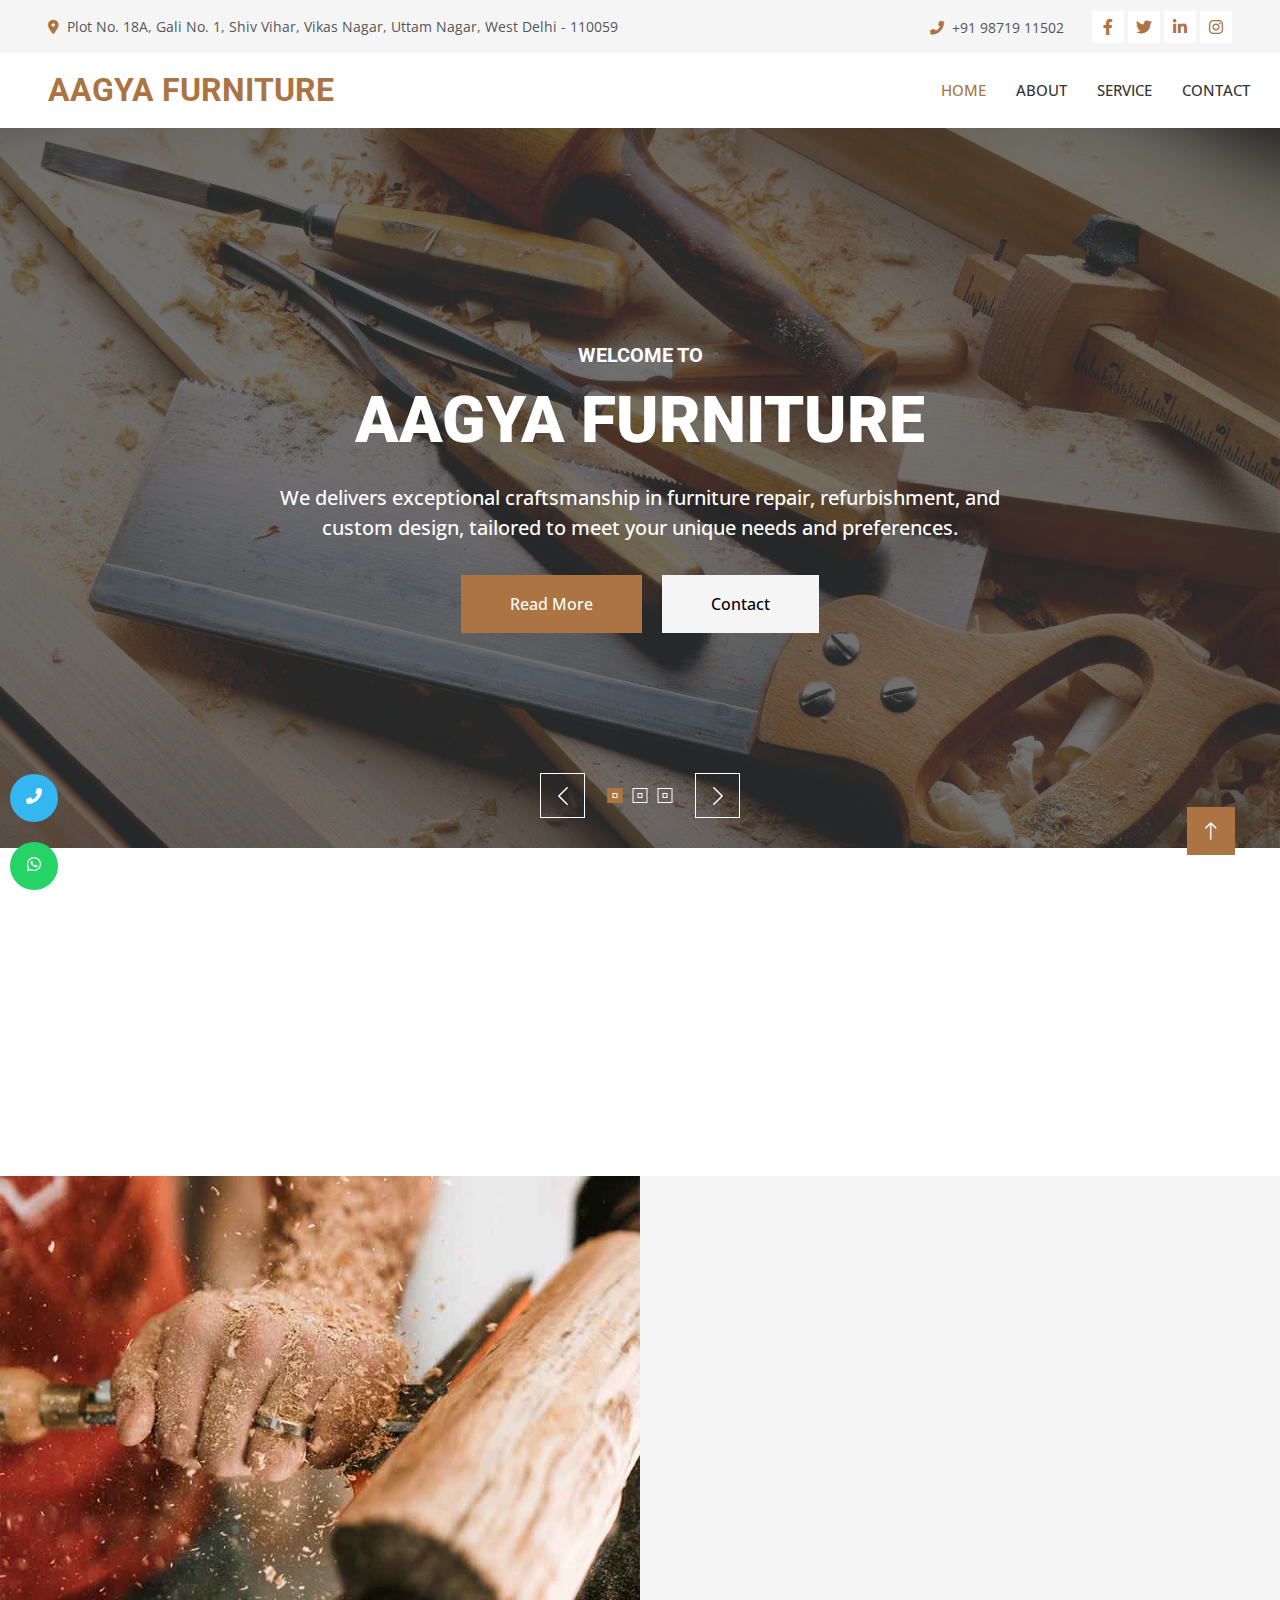
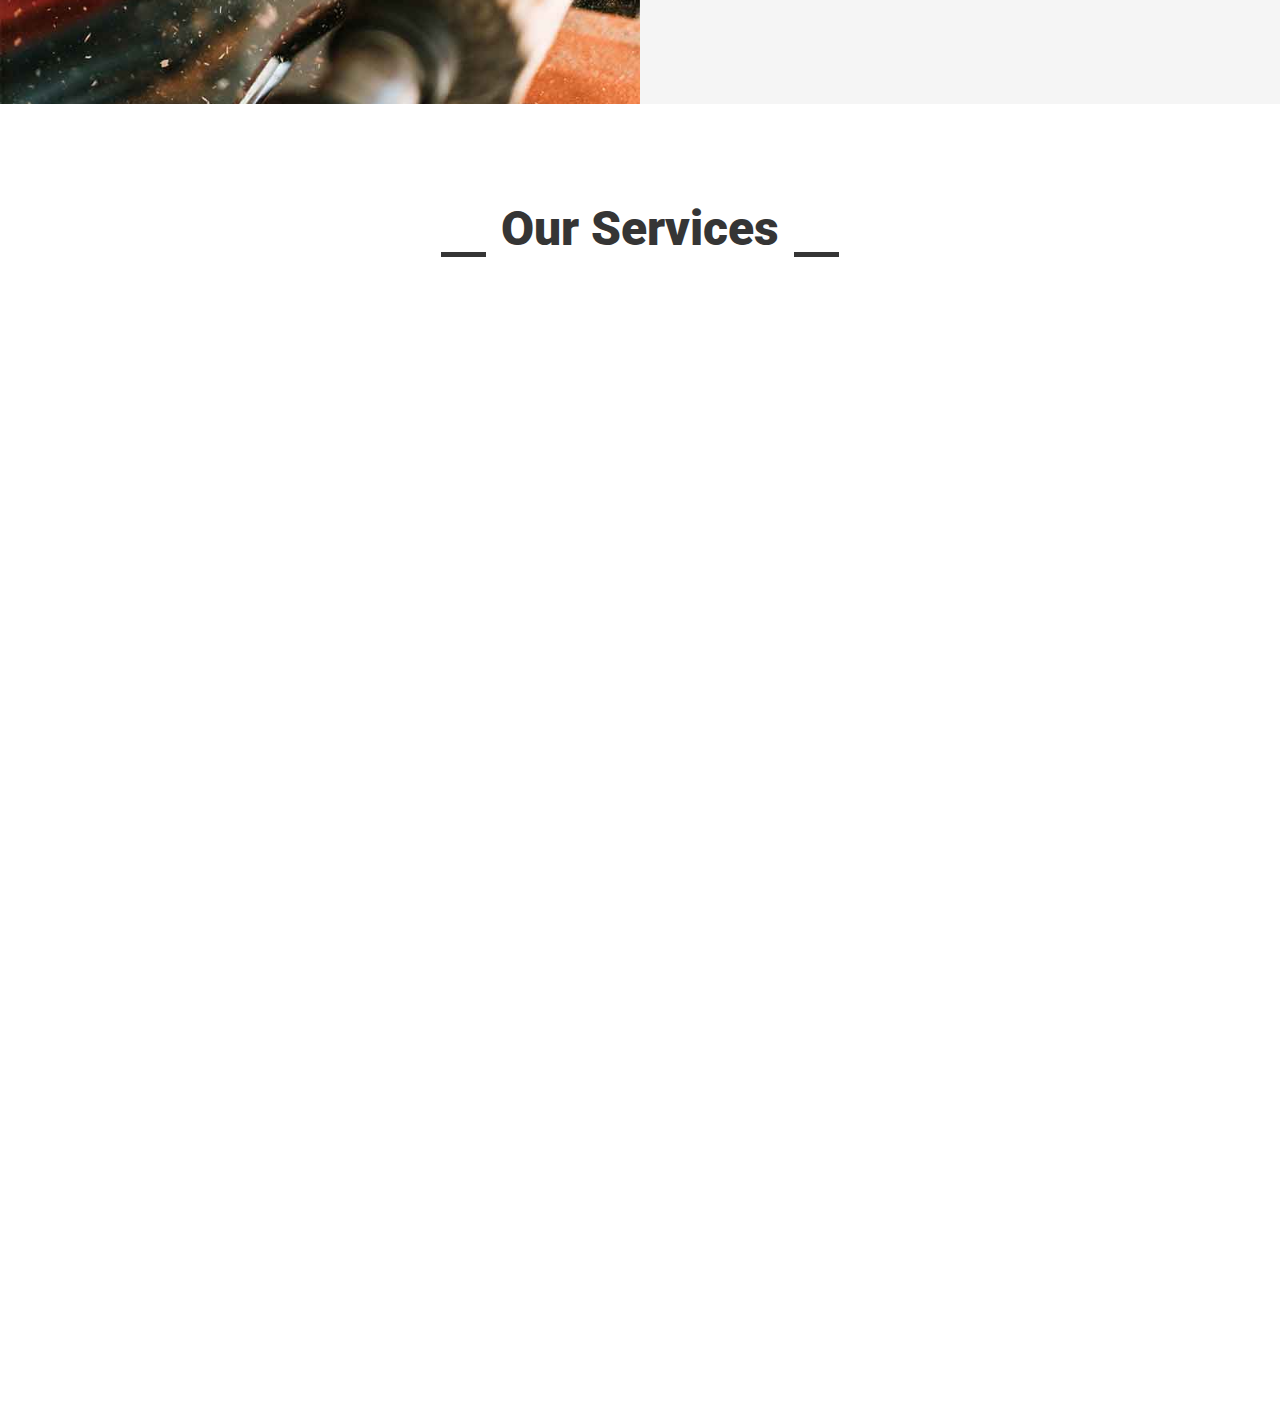
==== commit 041a40af: "msg" ====
--- a/index.html
+++ b/index.html
@@ -21,7 +21,7 @@
     <!-- Icon Font Stylesheet -->
     <link href="https://cdnjs.cloudflare.com/ajax/libs/font-awesome/5.10.0/css/all.min.css" rel="stylesheet">
     <link href="https://cdn.jsdelivr.net/npm/bootstrap-icons@1.4.1/font/bootstrap-icons.css" rel="stylesheet">
-
+    <link rel="stylesheet" href="https://cdnjs.cloudflare.com/ajax/libs/font-awesome/6.0.0-beta3/css/all.min.css">
     <!-- Libraries Stylesheet -->
     <link href="lib/animate/animate.min.css" rel="stylesheet">
     <link href="lib/owlcarousel/assets/owl.carousel.min.css" rel="stylesheet">
@@ -84,6 +84,7 @@
                 <a href="index.html" class="nav-item nav-link active">Home</a>
                 <a href="about.html" class="nav-item nav-link">About</a>
                 <a href="service.html" class="nav-item nav-link">Service</a>
+                <a href="contact.html" class="nav-item nav-link">Contact</a>
 
                 <!-- <div class="nav-item dropdown">
                     <a href="#" class="nav-link dropdown-toggle" data-bs-toggle="dropdown">Pages</a>
@@ -96,12 +97,17 @@
                     </div> -->
             </div>
         </div>
-        <a href="contact.html" class="btn btn-primary py-4 px-lg-5 d-none d-lg-block">CONTACT<i
-                class="fa fa-arrow-right ms-3"></i></a>
         </div>
     </nav>
     <!-- Navbar End -->
-
+    <div class="sticky-buttons">
+        <a href="tel:+919871911502" class="call">
+            <i class="fas fa-phone-alt"></i>
+        </a>
+        <a href="https://wa.me/919871911502" class="whatsapp">
+            <i class="fab fa-whatsapp"></i>
+        </a>
+    </div>
 
     <!-- Carousel Start -->
     <div class="container-fluid p-0 pb-5">
--- a/css/style.css
+++ b/css/style.css
@@ -621,4 +621,30 @@
 .footer .copyright a:hover {
     color: var(--primary);
 }
-
+.sticky-buttons {
+    position: fixed;
+    left: 0;
+    bottom: 0;
+    display: flex;
+    flex-direction: column;
+    align-items: center;
+    border-radius: 50%;
+    z-index: 999999;
+}
+.sticky-buttons a {
+    display: block;
+    margin: 10px;
+    padding: 10px;
+    color: white;
+    text-align: center;
+    text-decoration: none;
+    width: 48px;
+    height: 48px;
+    border-radius: 50%;
+}
+.sticky-buttons a.whatsapp {
+    background-color: #25D366;
+}
+.sticky-buttons a.call {
+    background-color: #34b7f1;
+}
